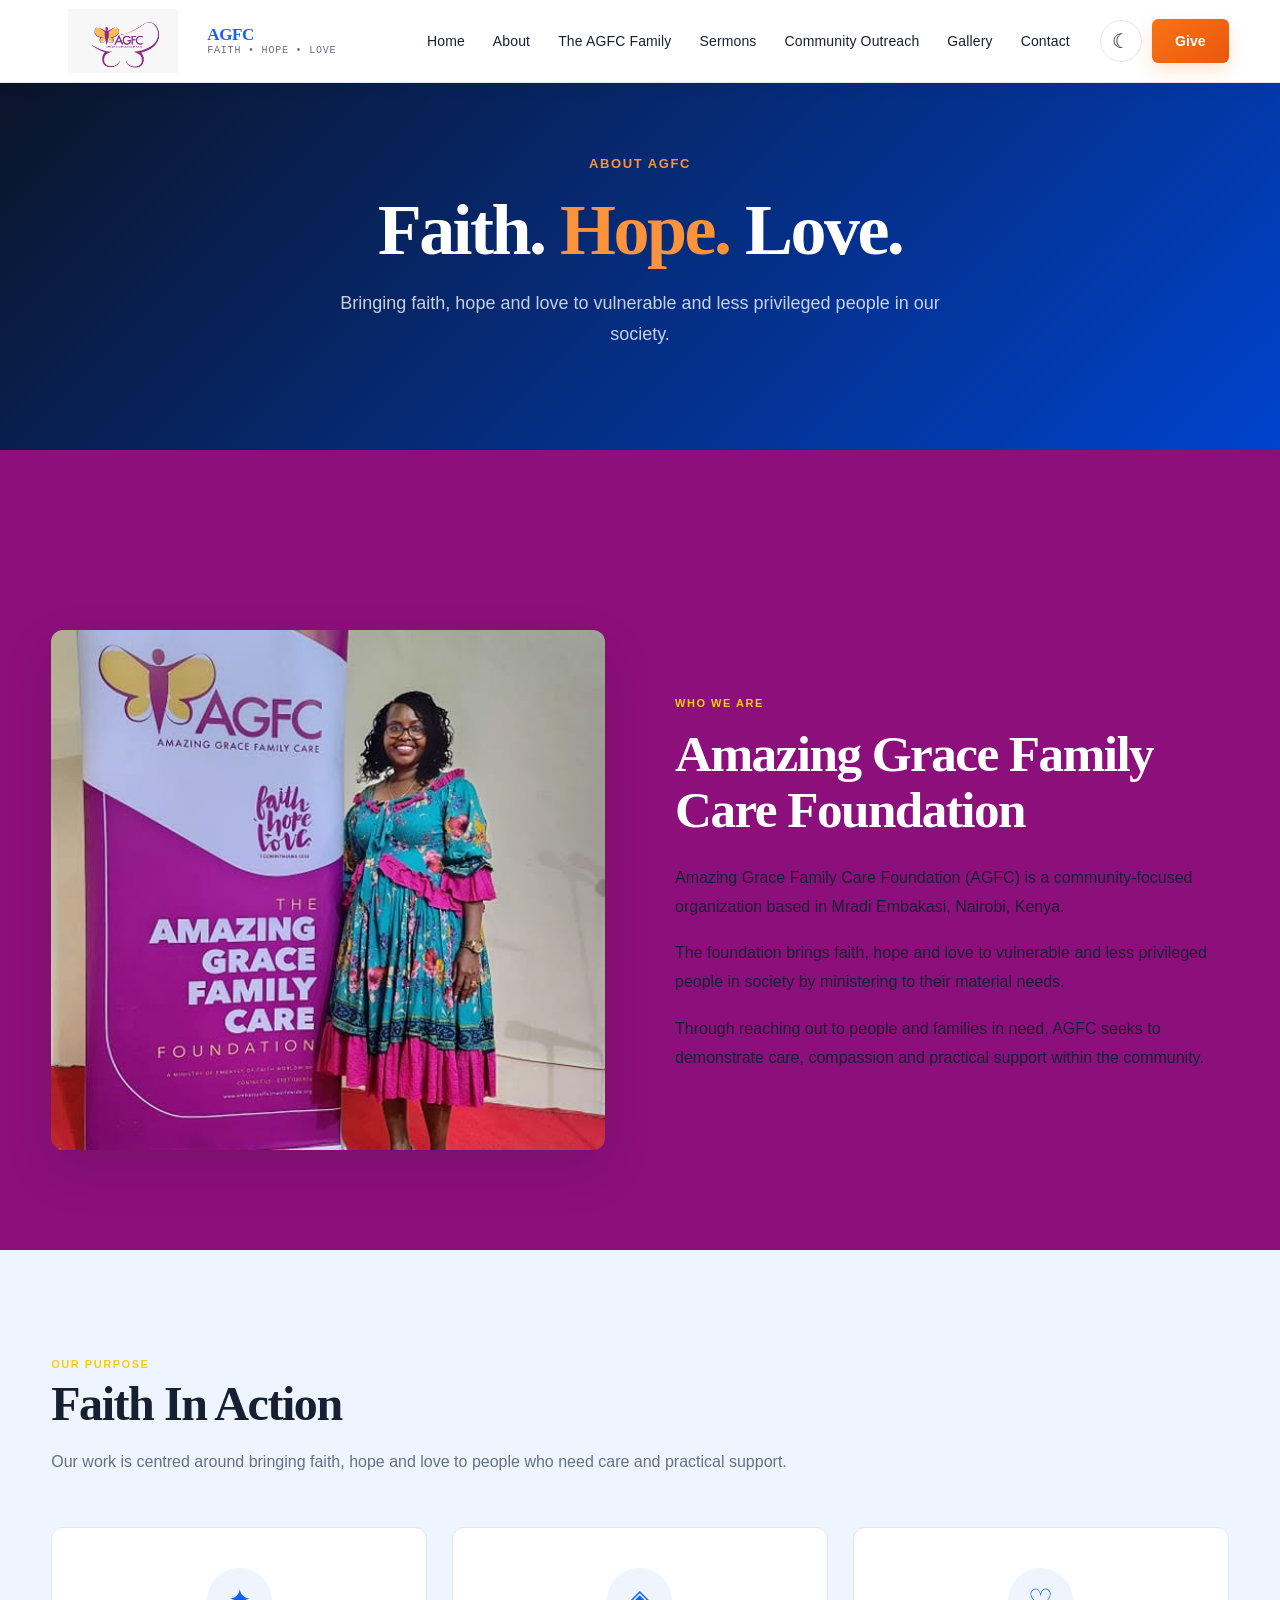
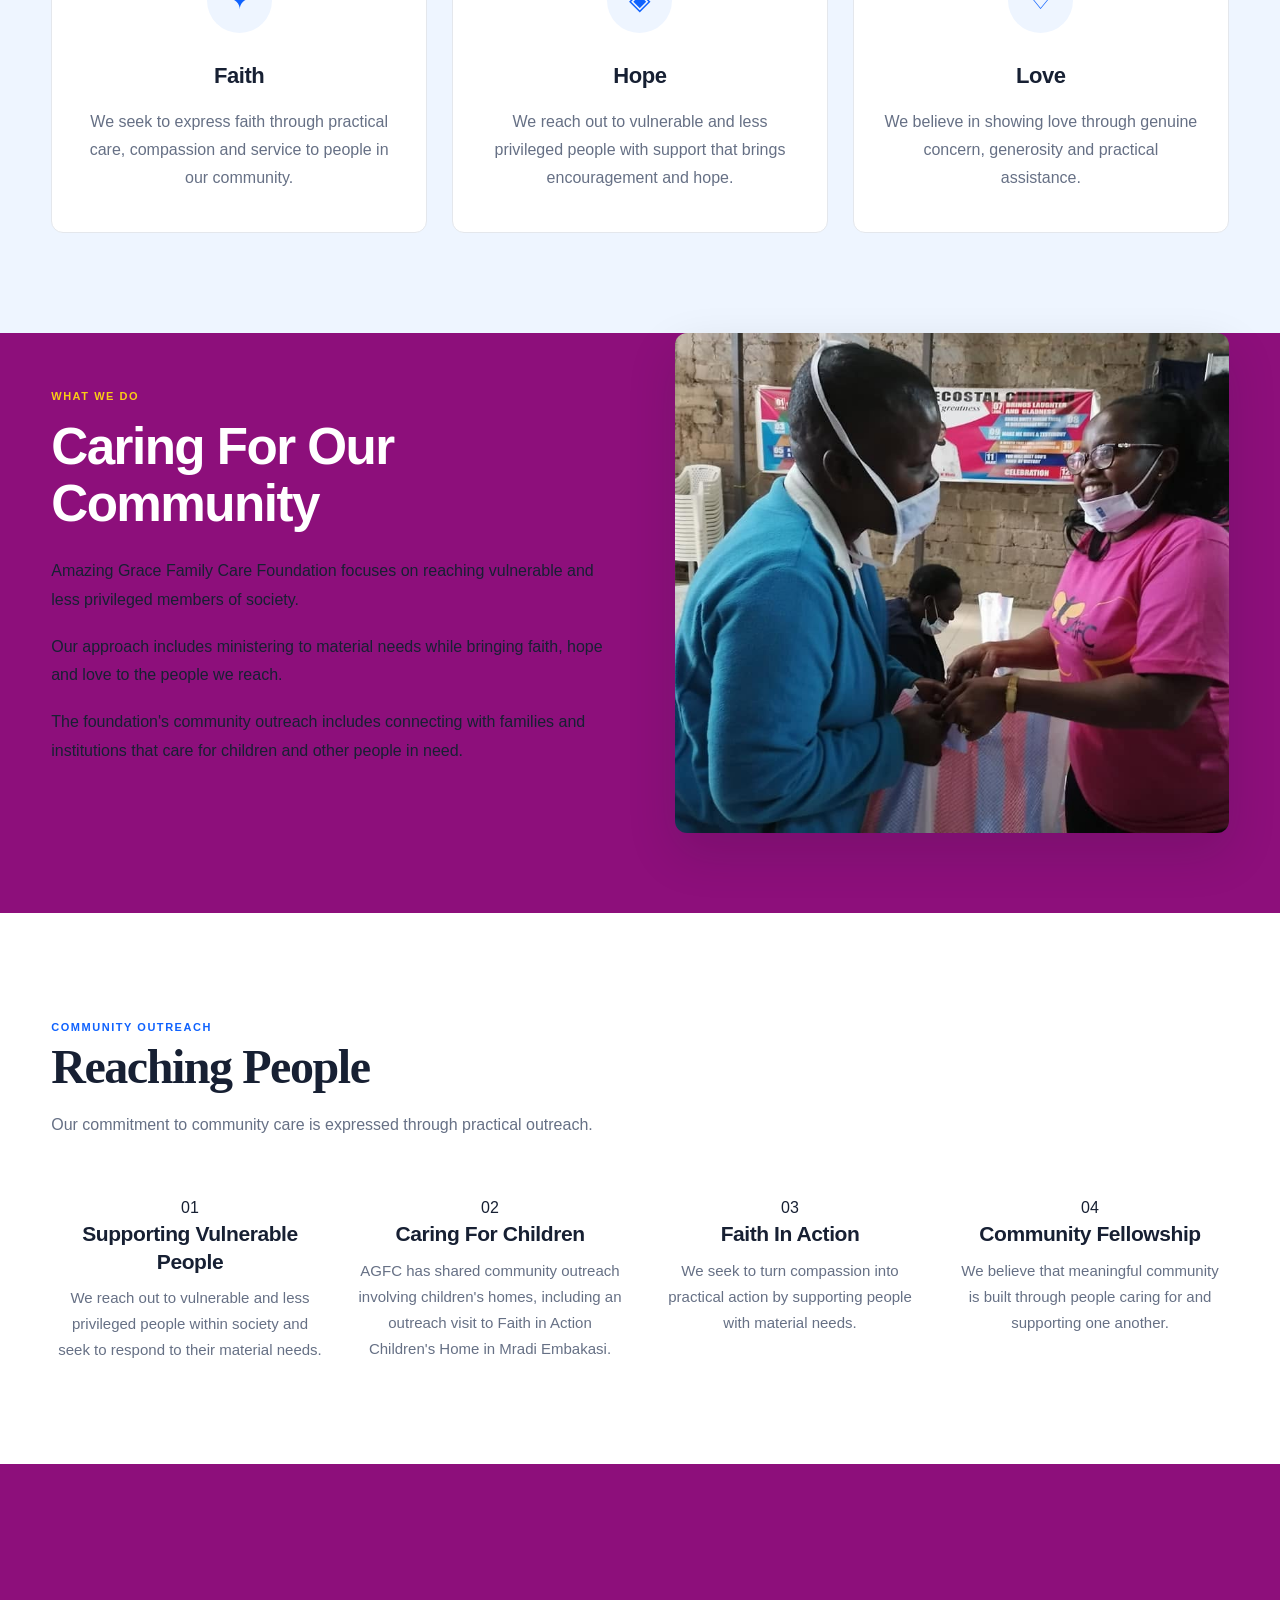
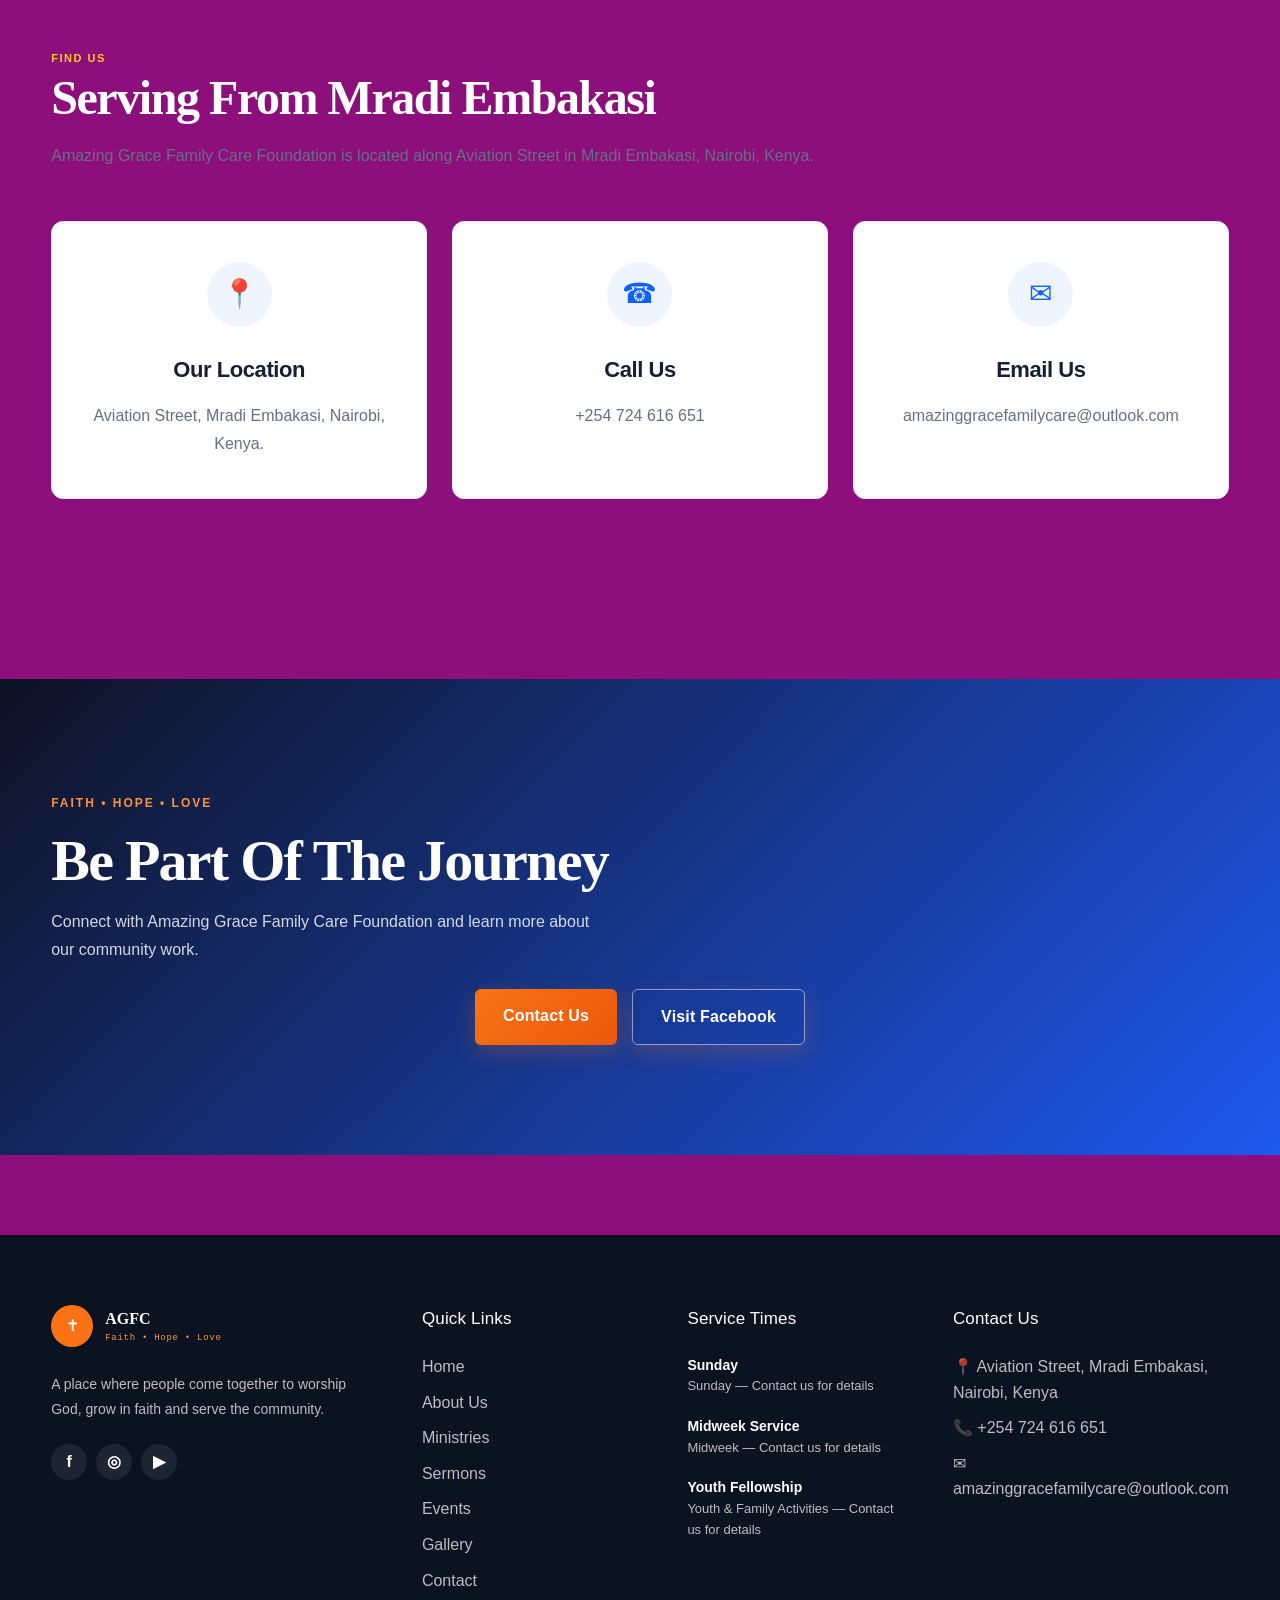
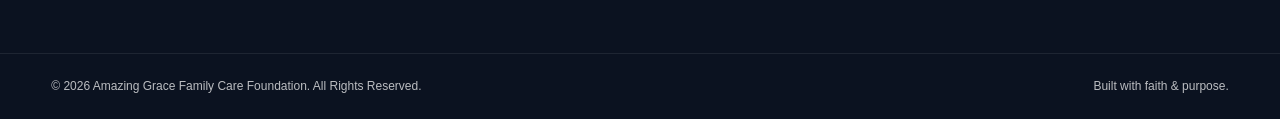
==== about.html @ 6373a178 "Add files via upload" ====
<!DOCTYPE html>
<html lang="en">

<head>

    <meta charset="UTF-8">

    <meta
        name="viewport"
        content="width=device-width, initial-scale=1.0"
    >

    <meta
        name="description"
        content="Learn more about Amazing Grace Family Care Foundation, a community-focused organization bringing faith, hope and love to vulnerable and less privileged people in society."
    >

    <title>
        About Us | Amazing Grace Family Care Foundation
    </title>

    <link
        rel="stylesheet"
        href="style.css"
    >

</head>


<body>


    <!-- =====================================================
         SHARED HEADER
    ====================================================== -->

    <div id="site-header"></div>



    <!-- =====================================================
         ABOUT PAGE
    ====================================================== -->

    <main>


        <!-- =================================================
             PAGE HERO
        ================================================== -->

        <section class="page-hero">

            <div class="container">

                <span class="page-hero-label">
                    ABOUT AGFC
                </span>

                <h1>
                    Faith.
                    <span>Hope.</span>
                    Love.
                </h1>

                <p>
                    Bringing faith, hope and love to vulnerable
                    and less privileged people in our society.
                </p>

            </div>

        </section>



      <!-- =================================================
     INTRODUCTION
================================================== -->

<section class="about-intro">

    <div class="container about-intro-grid">


        <div class="about-intro-image">

            <img
                src="founder.jpg"
                alt="Amazing Grace Family Care Foundation"
            >

        </div>


        <div class="about-intro-content">

            <span class="section-label">
                WHO WE ARE
            </span>

            <h2>
                Amazing Grace
                <span>Family Care Foundation</span>
            </h2>

            <p class="site-paragraph">
                Amazing Grace Family Care Foundation
                (AGFC) is a community-focused organization
                based in Mradi Embakasi, Nairobi, Kenya.
            </p>

            <p class="site-paragraph">
                The foundation brings faith, hope and love
                to vulnerable and less privileged people
                in society by ministering to their material
                needs.
            </p>

            <p class="site-paragraph">
                Through reaching out to people and families
                in need, AGFC seeks to demonstrate care,
                compassion and practical support within
                the community.
            </p>

        </div>

    </div>

</section>



        <!-- =================================================
             OUR PURPOSE
        ================================================== -->

        <section class="mission-section">

            <div class="container">


                <div class="section-heading">

                    <span class="section-label">
                        OUR PURPOSE
                    </span>

                    <h2>
                        Faith In Action
                    </h2>

                    <p>
                        Our work is centred around bringing
                        faith, hope and love to people who need
                        care and practical support.
                    </p>

                </div>



                <div class="mission-grid">


                    <!-- FAITH -->

                    <article class="mission-card">

                        <div class="mission-icon">
                            ✦
                        </div>

                        <h3>
                            Faith
                        </h3>

                        <p>
                            We seek to express faith through
                            practical care, compassion and
                            service to people in our community.
                        </p>

                    </article>



                    <!-- HOPE -->

                    <article class="mission-card">

                        <div class="mission-icon">
                            ◈
                        </div>

                        <h3>
                            Hope
                        </h3>

                        <p>
                            We reach out to vulnerable and less
                            privileged people with support that
                            brings encouragement and hope.
                        </p>

                    </article>



                    <!-- LOVE -->

                    <article class="mission-card">

                        <div class="mission-icon">
                            ♡
                        </div>

                        <h3>
                            Love
                        </h3>

                        <p>
                            We believe in showing love through
                            genuine concern, generosity and
                            practical assistance.
                        </p>

                    </article>

                </div>

            </div>

        </section>



<!-- =================================================
     WHAT WE DO
================================================== -->

<section class="story-section">

    <div class="container story-grid">


        <div class="story-content">

            <span class="section-label">
                WHAT WE DO
            </span>

            <h2>
                Caring For
                <span>Our Community</span>
            </h2>

            <p class="site-paragraph">
                Amazing Grace Family Care Foundation
                focuses on reaching vulnerable and less
                privileged members of society.
            </p>

            <p class="site-paragraph">
                Our approach includes ministering to
                material needs while bringing faith,
                hope and love to the people we reach.
            </p>

            <p class="site-paragraph">
                The foundation's community outreach
                includes connecting with families and
                institutions that care for children and
                other people in need.
            </p>

        </div>


        <div class="story-image">

            <img
                src="community.jpg"
                alt="Community care and outreach"
            >

        </div>

    </div>

</section>




        <!-- =================================================
             COMMUNITY OUTREACH
        ================================================== -->

        <section class="beliefs-section">

            <div class="container">


                <div class="section-heading">

                    <span class="section-label">
                        COMMUNITY OUTREACH
                    </span>

                    <h2>
                        Reaching People
                    </h2>

                    <p>
                        Our commitment to community care is
                        expressed through practical outreach.
                    </p>

                </div>



                <div class="beliefs-list">


                    <div class="belief-item">

                        <span class="belief-number">
                            01
                        </span>

                        <div>

                            <h3>
                                Supporting Vulnerable People
                            </h3>

                            <p>
                                We reach out to vulnerable and
                                less privileged people within
                                society and seek to respond to
                                their material needs.
                            </p>

                        </div>

                    </div>



                    <div class="belief-item">

                        <span class="belief-number">
                            02
                        </span>

                        <div>

                            <h3>
                                Caring For Children
                            </h3>

                            <p>
                                AGFC has shared community
                                outreach involving children's
                                homes, including an outreach
                                visit to Faith in Action
                                Children's Home in Mradi
                                Embakasi.
                            </p>

                        </div>

                    </div>



                    <div class="belief-item">

                        <span class="belief-number">
                            03
                        </span>

                        <div>

                            <h3>
                                Faith In Action
                            </h3>

                            <p>
                                We seek to turn compassion into
                                practical action by supporting
                                people with material needs.
                            </p>

                        </div>

                    </div>



                    <div class="belief-item">

                        <span class="belief-number">
                            04
                        </span>

                        <div>

                            <h3>
                                Community Fellowship
                            </h3>

                            <p>
                                We believe that meaningful
                                community is built through
                                people caring for and supporting
                                one another.
                            </p>

                        </div>

                    </div>

                </div>

            </div>

        </section>



        <!-- =================================================
             LOCATION / CONTACT
        ================================================== -->

        <section class="about-intro">

            <div class="container">


                <div class="section-heading">

                    <span class="section-label">
                        FIND US
                    </span>

                    <h2>
                        Serving From
                        <span>Mradi Embakasi</span>
                    </h2>

                    <p>
                        Amazing Grace Family Care Foundation
                        is located along Aviation Street in
                        Mradi Embakasi, Nairobi, Kenya.
                    </p>

                </div>


                <div class="mission-grid">


                    <article class="mission-card">

                        <div class="mission-icon">
                            📍
                        </div>

                        <h3>
                            Our Location
                        </h3>

                        <p>
                            Aviation Street, Mradi Embakasi,
                            Nairobi, Kenya.
                        </p>

                    </article>



                    <article class="mission-card">

                        <div class="mission-icon">
                            ☎
                        </div>

                        <h3>
                            Call Us
                        </h3>

                        <p>
                            <a
                                href="tel:+254724616651"
                            >
                                +254 724 616 651
                            </a>
                        </p>

                    </article>



                    <article class="mission-card">

                        <div class="mission-icon">
                            ✉
                        </div>

                        <h3>
                            Email Us
                        </h3>

                        <p>
                            <a
                                href="mailto:amazinggracefamilycare@outlook.com"
                            >
                                amazinggracefamilycare@outlook.com
                            </a>
                        </p>

                    </article>

                </div>

            </div>

        </section>



        <!-- =================================================
             CTA
        ================================================== -->

        <section class="church-cta">

            <div class="container">

                <div class="cta-content">

                    <span>
                        FAITH • HOPE • LOVE
                    </span>

                    <h2>
                        Be Part Of The Journey
                    </h2>

                    <p>
                        Connect with Amazing Grace Family Care
                        Foundation and learn more about our
                        community work.
                    </p>


                    <div class="cta-buttons">

                        <a
                            href="contact.html"
                            class="cta-button"
                        >
                            Contact Us
                        </a>

                        <a
                            href="https://www.facebook.com/profile.php?id=100064535778925"
                            target="_blank"
                            rel="noopener noreferrer"
                            class="cta-button secondary"
                        >
                            Visit Facebook

                        </a>

                    </div>

                </div>

            </div>

        </section>


    </main>



    <!-- =====================================================
         SHARED FOOTER
    ====================================================== -->

    <div id="site-footer"></div>



    <script src="components.js"></script>

</body>

</html>
---- style.css ----
/* =========================================================
   CHURCH WEBSITE
   PREMIUM GLOBAL STYLES
   HABIYE-INSPIRED BLUE / ORANGE BRANDING
   LIGHT + DARK MODE
   ========================================================= */


/* =========================================================
   LIGHT THEME
   ========================================================= */

:root {

    --primary: #0f62fe;
    --primary-dark: #0b1220;
    --primary-deep: #0043ce;

    --accent: #f97316;
    --accent-light: #fb923c;

    --white: #ffffff;
    --black: #000000;

    --text: #172033;
    --muted: #667085;

    /* MAIN PAGE BACKGROUND */
    --background: #8D0F7B;

    /* OTHER SECTIONS */
    --surface: #ffffff;
    --surface-alt: #eef5ff;

    --border: #e4e7ec;

    --footer: #0b1220;

    --success: #16803c;
    --danger: #dc2626;

    --container: 1200px;

    --shadow:
        0 10px 35px rgba(15, 98, 254, 0.10);

    --shadow-lg:
        0 20px 50px rgba(11, 18, 32, 0.14);

    --transition:
        all 0.3s ease;

    /* AGFC BRAND COLORS */
    --agfc-yellow: #facc15;
    --agfc-yellow-dark: #fde047;

    /* LIGHT MODE TEXT FOR MAGENTA SECTIONS */
    --agfc-light-text: rgba(255, 255, 255, 0.82);

        --paragraph-color: #f3f4f6;

        --paragraph-color: rgba(255, 255, 255, 0.88);
}


/* =========================================================
   DARK THEME
   ========================================================= */

[data-theme="dark"],
.dark-theme {

    --primary: #4d8dff;
    --primary-dark: #050a13;
    --primary-deep: #2f6fe4;

    --accent: #ff8a3d;
    --accent-light: #ffad70;

    --white: #f8fafc;
    --black: #000000;

    --text: #f1f5f9;
    --muted: #a8b2c1;

    /* MAIN PAGE BACKGROUND */
    --background: #8D0F7B;

    /* OTHER SECTIONS */
    --surface: #101722;
    --surface-alt: #111e31;

    --border: #202b3b;

    --footer: #050a12;

    --shadow:
        0 10px 35px rgba(0, 0, 0, 0.35);

    --shadow-lg:
        0 20px 50px rgba(0, 0, 0, 0.45);

         --paragraph-color: #f3f4f6;

         --paragraph-color: rgba(255, 255, 255, 0.88);
}




/* =========================================================
   RESET
   ========================================================= */

* {
    margin: 0;
    padding: 0;
    box-sizing: border-box;
}


html {
    scroll-behavior: smooth;
}


body {

    font-family:
        "Segoe UI",
        Arial,
        sans-serif;

    color: var(--text);

    background: var(--background);

    line-height: 1.6;

    transition:
        background-color 0.3s ease,
        color 0.3s ease;
}


a {
    text-decoration: none;
    color: inherit;
}


button {
    font-family: inherit;
}


img {
    max-width: 100%;
    display: block;
}


/* =========================================================
   CONTAINER
   ========================================================= */

.container {

    width:
        min(92%, var(--container));

    margin: 0 auto;
}


/* =========================================================
   TOP BAR
   ========================================================= */

.top-bar {

    background:
        var(--primary-dark);

    color:
        rgba(255, 255, 255, 0.85);

    font-size: 13px;

    border-bottom:
        1px solid
        rgba(255, 255, 255, 0.06);
}


.top-bar-inner {

    min-height: 40px;

    display: flex;

    align-items: center;

    justify-content: space-between;

    gap: 20px;
}


.top-info {

    display: flex;

    gap: 25px;
}


.top-contact a {

    color:
        var(--accent-light);

    font-weight: 600;

    transition:
        var(--transition);
}


.top-contact a:hover {
    color: var(--white);
}


/* =========================================================
   NAVBAR
   ========================================================= */

.navbar {

    background:
        var(--surface);

    position: fixed;

    top: 0;
    left: 0;
    width: 100%;

    z-index: 1000;

    border-bottom:
        1px solid
        var(--border);

    box-shadow:
        0 2px 15px
        rgba(0, 0, 0, 0.06);

    transition:
        background-color 0.3s ease,
        border-color 0.3s ease;
}


.nav-inner {

    min-height: 82px;

    display: flex;

    align-items: center;

    justify-content: space-between;

    gap: 30px;
}


/* =========================================================
   LOGO
   ========================================================= */

.church-logo {

    display: flex;

    align-items: center;

    gap: 12px;

    flex-shrink: 0;
}

.logo-symbol {
    width: 9rem;
    height: 4rem;

    display: flex;
    align-items: center;
    justify-content: center;

    margin: 0;
    padding: 0;

    overflow: hidden;
}

.logo-symbol img {
    display: block;

    width: 100%;
    height: 100%;

    margin: 0;
    padding: 0;

    object-fit: contain;
}

.logo-text {

    display: flex;

    flex-direction: column;

    line-height: 1.15;
}


.logo-text strong {

    color:
        var(--primary);

    font-size: 17px;

    letter-spacing: 0.5px;
}


.logo-text span {

    color:
        var(--muted);

    font-size: 10px;

    text-transform: uppercase;

    letter-spacing: 2px;
}


/* =========================================================
   DESKTOP NAV
   ========================================================= */

.desktop-nav {

    display: flex;

    align-items: center;

    gap: 28px;

    margin-left: auto;
}


.desktop-nav a {

    position: relative;

    color:
        var(--text);

    font-size: 14px;

    font-weight: 500;

    transition:
        var(--transition);
}


.desktop-nav a::after {

    content: "";

    position: absolute;

    left: 0;

    bottom: -8px;

    width: 0;

    height: 2px;

    background:
        var(--accent);

    transition:
        var(--transition);
}


.desktop-nav a:hover {

    color:
        var(--primary);
}


.desktop-nav a:hover::after {

    width: 100%;
}


/* =========================================================
   NAV ACTIONS
   ========================================================= */

.nav-action {

    display: flex;

    align-items: center;

    gap: 10px;
}


/* =========================================================
   THEME TOGGLE
   ========================================================= */

.theme-toggle {

    width: 42px;
    height: 42px;

    border-radius: 50%;

    border:
        1px solid
        var(--border);

    background:
        var(--surface);

    color:
        var(--text);

    display: flex;

    align-items: center;

    justify-content: center;

    cursor: pointer;

    font-size: 20px;

    transition:
        var(--transition);
}


.theme-toggle:hover {

    background:
        var(--primary);

    color:
        #ffffff;

    border-color:
        var(--primary);

    transform:
        rotate(15deg)
        scale(1.05);
}


/* =========================================================
   GIVE BUTTON
   ========================================================= */

.give-btn {

    display: inline-flex;

    align-items: center;

    justify-content: center;

    padding:
        11px 23px;

    border-radius: 6px;

    background:
        linear-gradient(
            135deg,
            var(--accent),
            #ea580c
        );

    color: #ffffff;

    font-size: 14px;

    font-weight: 600;

    transition:
        var(--transition);

    box-shadow:
        0 7px 18px
        rgba(249, 115, 22, 0.20);
}


.give-btn:hover {

    background:
        linear-gradient(
            135deg,
            var(--primary),
            var(--primary-deep)
        );

    transform:
        translateY(-2px);

    box-shadow:
        0 8px 20px
        rgba(15, 98, 254, 0.25);
}


/* =========================================================
   MOBILE MENU BUTTON
   ========================================================= */

.mobile-menu-btn {

    display: none;

    border: none;

    background:
        transparent;

    cursor: pointer;

    width: 42px;
    height: 42px;

    flex-direction: column;

    justify-content: center;

    align-items: center;

    gap: 5px;
}


.mobile-menu-btn span {

    width: 24px;

    height: 2px;

    background:
        var(--primary);

    transition:
        var(--transition);
}


.mobile-menu-btn.active
span:nth-child(1) {

    transform:
        rotate(45deg)
        translate(5px, 5px);
}


.mobile-menu-btn.active
span:nth-child(2) {

    opacity: 0;
}


.mobile-menu-btn.active
span:nth-child(3) {

    transform:
        rotate(-45deg)
        translate(5px, -5px);
}


/* =========================================================
   MOBILE MENU
   ========================================================= */

.mobile-menu {

    display: none;

    background:
        var(--surface);

    border-top:
        1px solid
        var(--border);

    padding:
        15px 5%;
}


.mobile-menu a {

    display: block;

    padding:
        13px 0;

    border-bottom:
        1px solid
        var(--border);

    color:
        var(--text);

    font-weight: 500;

    transition:
        var(--transition);
}


.mobile-menu a:hover {

    color:
        var(--primary);
}


.mobile-menu.active {
    display: block;
}


.mobile-give {

    margin-top: 12px;

    background:
        var(--accent);

    color:
        #ffffff !important;

    text-align: center;

    border-radius: 5px;
}


/* =========================================================
   MOBILE THEME ROW
   ========================================================= */

.mobile-theme-row {

    display: flex;

    align-items: center;

    justify-content: space-between;

    padding:
        18px 0;

    color:
        var(--text);

    font-weight: 600;
}


.mobile-theme-row
.theme-toggle {

    flex-shrink: 0;
}


/* =========================================================
   FOOTER
   ========================================================= */

.site-footer {

    background:
        var(--footer);

    color:
        rgba(255,255,255,0.72);

    margin-top: 80px;
}


.footer-grid {

    display: grid;

    grid-template-columns:
        1.5fr
        1fr
        1fr
        1.2fr;

    gap: 55px;

    padding-top: 70px;

    padding-bottom: 60px;
}


.footer-column {

    display: flex;

    flex-direction: column;

    gap: 10px;
}


.footer-column h3 {

    color:
        #ffffff;

    font-size: 17px;

    margin-bottom: 12px;
}


.footer-column a {

    transition:
        var(--transition);
}


.footer-column a:hover {

    color:
        var(--accent-light);
}


.footer-about p {

    max-width: 350px;

    font-size: 14px;

    line-height: 1.8;
}


/* =========================================================
   FOOTER LOGO
   ========================================================= */

.footer-logo {

    display: flex;

    align-items: center;

    gap: 12px;

    margin-bottom: 15px;
}


.footer-logo-symbol {

    width: 42px;
    height: 42px;

    border-radius: 50%;

    background:
        var(--accent);

    color:
        #ffffff;

    display: flex;

    align-items: center;

    justify-content: center;
}


.footer-logo strong {

    display: block;

    color:
        #ffffff;

    font-size: 16px;
}


.footer-logo span {

    display: block;

    font-size: 9px;

    letter-spacing: 2px;

    color:
        var(--accent-light);
}


/* =========================================================
   SOCIAL
   ========================================================= */

.social-links {

    display: flex;

    gap: 9px;

    margin-top: 12px;
}


.social-links a {

    width: 36px;
    height: 36px;

    border-radius: 50%;

    background:
        rgba(255,255,255,0.08);

    display: flex;

    align-items: center;

    justify-content: center;

    color:
        white;

    font-weight: bold;

    transition:
        var(--transition);
}


.social-links a:hover {

    background:
        var(--accent);

    transform:
        translateY(-3px);
}


/* =========================================================
   SERVICE TIMES
   ========================================================= */

.service-item {

    display: flex;

    flex-direction: column;

    margin-bottom: 8px;
}


.service-item strong {

    color:
        #ffffff;

    font-size: 14px;
}


.service-item span {

    font-size: 13px;
}


/* =========================================================
   FOOTER BOTTOM
   ========================================================= */

.footer-bottom {

    border-top:
        1px solid
        rgba(255,255,255,0.08);
}


.footer-bottom-inner {

    min-height: 65px;

    display: flex;

    align-items: center;

    justify-content: space-between;

    gap: 20px;

    font-size: 12px;
}




/* =========================================================
   HOMEPAGE - HERO
   ========================================================= */

.hero {

    position: relative;

    height: 650px;

    display: flex;

    align-items: center;

    background-image:
        url("logo 2.jpg");

    background-size: cover;

    background-position: center;

    background-repeat: no-repeat;
}


.hero-content {

    position: relative;

    z-index: 2;

    color:
        #ffffff;

    padding:
        100px 0;
}


.hero-small {

    display: inline-block;

    color:
        var(--accent-light);

    font-size: 12px;

    font-weight: 700;

    letter-spacing: 3px;

    margin-bottom: 18px;
}


.hero h1 {

    max-width: 700px;

    font-family:
        Georgia,
        serif;

    font-size:
        clamp(48px, 7vw, 82px);

    line-height: 1.05;

    margin-bottom: 25px;

    color:
        #ffffff;
}


.hero h1 span {

    display: block;

    color:
        var(--primary);
}


.hero p {

    max-width: 570px;

    font-size: 18px;

    line-height: 1.8;

    color:
        #ffffff;

    margin-bottom: 32px;
}


.hero-buttons {

    display: flex;

    gap: 14px;

    flex-wrap: wrap;
}


.hero-btn {

    display: inline-flex;

    align-items: center;

    justify-content: center;

    padding:
        13px 25px;

    border-radius: 6px;

    font-weight: 700;

    transition:
        var(--transition);
}


.hero-btn.primary {

    background:
        var(--primary);

    color:
        #ffffff;

    box-shadow:
        0 8px 22px
        rgba(15, 98, 254, 0.28);
}


.hero-btn.primary:hover {

    background:
        var(--accent);
}


.hero-btn.secondary {

    background:
        transparent;

    border:
        1px solid
        var(--primary);

    color:
        var(--primary);
}


.hero-btn.secondary:hover {

    background:
        #ffffff;

    color:
        var(--primary);
}


/* =========================================================
   SECTION GLOBAL
   ========================================================= */

.welcome-section,
.services-section,
.ministries-preview {

    padding:
        100px 0;
}


.section-label {

    color:
        var(--primary);

    font-size: 11px;

    font-weight: 700;

    letter-spacing: 3px;

    margin-bottom: 12px;
}


.section-heading h2,
.welcome-content h2 {

    color:
        var(--text);

    font-family:
        Georgia,
        serif;

    font-size:
        clamp(32px, 4vw, 48px);

    line-height: 1.2;

    margin-bottom: 15px;
}


.section-heading p,
.welcome-content p,
.ministry-content p {

    color:
        var(--muted);
}


/* =========================================================
   WELCOME
   ========================================================= */

.welcome-grid {

    display: grid;

    grid-template-columns:
        1fr 1fr;

    align-items: center;

    gap: 80px;
}



.welcome-image img {

    width: 100%;

    height: 500px;

    object-fit: cover;

    border-radius: 5px;

    box-shadow:
        var(--shadow);
}


.welcome-content h2 span {

    display: block;

    color:
        var(--accent);
}


.text-link {

    display: inline-block;

    margin-top: 12px;

    color:
        var(--primary);

    font-weight: 700;
}


.text-link:hover {

    color:
        var(--accent);
}


/* =========================================================
   SERVICES
   ========================================================= */

.services-section {

    background:
        var(--surface-alt);
}


.service-cards {

    display: grid;

    grid-template-columns:
        repeat(3, 1fr);

    gap: 25px;
}


.service-card {

    background:
        var(--surface);

    padding:
        40px 30px;

    text-align: center;

    border:
        1px solid
        var(--border);

    border-radius:
        12px;

    transition:
        var(--transition);
}


.service-card:hover {

    transform:
        translateY(-7px);

    box-shadow:
        var(--shadow);

    border-color:
        transparent;
}


.service-icon {

    width: 58px;
    height: 58px;

    margin:
        0 auto 20px;

    border-radius: 50%;

    background:
        rgba(249,115,22,0.12);

    color:
        var(--accent);

    display: flex;

    align-items: center;

    justify-content: center;

    font-size: 24px;
}


.service-card h3 {

    color:
        var(--primary);

    margin-bottom: 8px;
}


.service-card p {

    color:
        var(--muted);

    font-size: 14px;
}


.service-card strong {

    color:
        var(--accent);

    font-size: 15px;
}


/* =========================================================
   MINISTRIES
   ========================================================= */

.ministry-grid {

    display: grid;

    grid-template-columns:
        repeat(3, 1fr);

    gap: 25px;
}


.ministry-card {

    background:
        var(--surface);

    border-radius:
        12px;

    overflow:
        hidden;

    border:
        1px solid
        var(--border);

    box-shadow:
        0 5px 20px
        rgba(0,0,0,0.07);

    transition:
        var(--transition);
}


.ministry-card:hover {

    transform:
        translateY(-7px);

    box-shadow:
        var(--shadow);
}


.ministry-card img {

    width: 100%;

    height: 240px;

    object-fit: cover;
}


.ministry-content {

    padding:
        25px;
}


.ministry-content > span {

    color:
        var(--accent);

    font-size: 10px;

    font-weight: 700;

    letter-spacing: 2px;
}


.ministry-content h3 {

    color:
        var(--primary);

    font-family:
        Georgia,
        serif;

    font-size: 24px;

    margin:
        7px 0;
}


.ministry-content p {

    color:
        var(--muted);

    font-size: 14px;

    margin-bottom: 15px;
}


.ministry-content a {

    color:
        var(--primary);

    font-weight: 700;

    font-size: 13px;
}


/* =========================================================
   CTA
   ========================================================= */

.church-cta {
margin-top: 5rem;
    padding:
        110px 0;

    background:
        linear-gradient(
            135deg,
            rgba(11,18,32,0.97),
            rgba(15,98,254,0.88)
        ),
        url("assets/images/church-cta.jpg")
        center / cover;
}


.cta-content {

    color:
        #ffffff;
}


.cta-content > span {

    color:
        var(--accent-light);

    font-size: 12px;

    font-weight: 700;

    letter-spacing: 2px;
}


.cta-content h2 {

    color:
        #ffffff;

    font-family:
        Georgia,
        serif;

    font-size:
        clamp(35px, 5vw, 58px);

    line-height: 1.1;

    margin:
        15px 0;
}


.cta-content p {

    color:
        rgba(255,255,255,0.82);

    max-width: 550px;

    margin-bottom: 25px;
}


.cta-button {

    display: inline-block;

    padding:
        14px 28px;

    background:
        linear-gradient(
            135deg,
            var(--accent),
            #ea580c
        );

    color:
        white;

    border-radius:
        6px;

    font-weight:
        700;

    transition:
        var(--transition);

    box-shadow:
        0 8px 20px
        rgba(249,115,22,0.22);
}


.cta-button:hover {

    background:
        white;

    color:
        var(--primary);
}


/* =========================================================
   ABOUT PAGE
   ========================================================= */

.page-hero {

    padding:
        150px 0 100px;

    background:
        linear-gradient(
            135deg,
            var(--primary-dark),
            var(--primary-deep)
        );

    color:
        #ffffff;

    text-align:
        center;
}


.page-hero-label {

    display:
        inline-block;

    margin-bottom:
        18px;

    color:
        var(--accent-light);

    font-size:
        13px;

    font-weight:
        800;

    letter-spacing:
        2px;
}


.page-hero h1 {

    max-width:
        850px;

    margin:
        0 auto 20px;

    font-size:
        clamp(42px, 6vw, 72px);

    line-height:
        1.05;
}


.page-hero h1 span {

    color:
        var(--accent-light);
}


.page-hero p {

    max-width:
        650px;

    margin:
        0 auto;

    color:
        rgba(255,255,255,0.78);

    font-size:
        18px;

    line-height:
        1.7;
}


/* =========================================================
   ABOUT INTRO
   ========================================================= */

.about-intro {

    padding:
        100px 0;

    background:
        var(--background);
}


.about-intro-grid {

    display:
        grid;

    grid-template-columns:
        1fr 1fr;

    gap:
        70px;

    align-items:
        center;
}


.about-intro-image img {

    width:
        100%;

    height:
        520px;

    object-fit:
        cover;

    border-radius:
        12px;

    box-shadow:
        var(--shadow-lg);
}


.about-intro-content h2,
.story-content h2 {

    margin:
        12px 0 25px;

    font-size:
        clamp(34px, 4vw, 52px);

    line-height:
        1.1;

    color:
        var(--text);
}


.about-intro-content h2 span,
.story-content h2 span {

    color:
        var(--primary);
}


.about-intro-content p,
.story-content p {

    margin-bottom:
        18px;

    color:
        var(--muted);

    line-height:
        1.8;
}


/* =========================================================
   MISSION
   ========================================================= */

.mission-section {

    padding:
        100px 0;

    background:
        var(--surface-alt);
}


.mission-grid {

    display:
        grid;

    grid-template-columns:
        repeat(3, 1fr);

    gap:
        25px;

    margin-top:
        50px;
}


.mission-card {

    padding:
        40px 30px;

    background:
        var(--surface);

    border:
        1px solid
        var(--border);

    border-radius:
        12px;

    text-align:
        center;

    transition:
        var(--transition);
}


.mission-card:hover {

    transform:
        translateY(-7px);

    box-shadow:
        var(--shadow-lg);
}


.mission-icon {

    width:
        65px;

    height:
        65px;

    margin:
        0 auto 25px;

    display:
        flex;

    align-items:
        center;

    justify-content:
        center;

    border-radius:
        50%;

    background:
        var(--surface-alt);

    color:
        var(--primary);

    font-size:
        28px;
}


.mission-card h3 {

    margin-bottom:
        15px;

    color:
        var(--text);

    font-size:
        22px;
}


.mission-card p {

    color:
        var(--muted);

    line-height:
        1.7;
}


/* =========================================================
   STORY
   ========================================================= */

.story-section {

    padding:
        100px 0;

    background:
        var(--background);
}


.story-grid {

    display:
        grid;

    grid-template-columns:
        1fr 1fr;

    gap:
        70px;

    align-items:
        center;
}


.story-image img {

    width:
        100%;

    height:
        500px;

    object-fit:
        cover;

    border-radius:
        12px;

    box-shadow:
        var(--shadow-lg);
}
/* =========================================================
   EARLY FOUNDING TEAM
   ========================================================= */

.beliefs-section {

    padding:
        100px 0;

    background:
        var(--surface);
}


/* =========================================================
   FOUNDING TEAM GRID
   ========================================================= */

.beliefs-list {

    display:
        flex;

    flex-wrap:
        wrap;

    justify-content:
        center;

    gap:
        30px;

    max-width:
        1200px;

    margin:
        55px auto 0;
}


/* =========================================================
   INDIVIDUAL TEAM MEMBER
   ========================================================= */

.belief-item {

    flex:
        1 1 250px;

    max-width:
        270px;

    padding:
        0;

    border:
        none;

    text-align:
        center;

    display:
        flex;

    flex-direction:
        column;

    align-items:
        center;
}


/* =========================================================
   MEMBER IMAGE
   ========================================================= */

.belief-image {

    width:
        100%;

    height:
        280px;

    overflow:
        hidden;

    border-radius:
        12px;

    background:
        var(--surface-alt);

    margin-bottom:
        20px;
}


.belief-image img {

    width:
        100%;

    height:
        100%;

    display:
        block;

    object-fit:
        cover;

    transition:
        transform 0.5s ease;
}


.belief-item:hover .belief-image img {

    transform:
        scale(1.05);
}


/* =========================================================
   MEMBER CONTENT
   ========================================================= */

.belief-content {

    width:
        100%;
}


.belief-item h3 {

    margin:
        0 0 10px;

    color:
        var(--text);

    font-size:
        21px;

    line-height:
        1.3;
}


.belief-item p {

    margin:
        0;

    color:
        var(--muted);

    line-height:
        1.7;

    font-size:
        15px;
}

/* =========================================================
   FOUNDING TEAM - RESPONSIVE
   ========================================================= */

@media (max-width: 900px) {

    .belief-item {

        flex:
            1 1 40%;

        max-width:
            320px;
    }

}


@media (max-width: 600px) {

    .beliefs-list {

        flex-direction:
            column;

        align-items:
            center;
    }


    .belief-item {

        width:
            100%;

        max-width:
            360px;
    }


    .belief-image {

        height:
            300px;
    }

}

/* =========================================================
   CTA BUTTONS
   ========================================================= */

.cta-buttons {

    display:
        flex;

    justify-content:
        center;

    gap:
        15px;

    flex-wrap:
        wrap;
}


.cta-button.secondary {

    background:
        transparent;

    border:
        1px solid
        rgba(255,255,255,0.5);
}


/* =========================================================
   SERMONS / MESSAGES
   ========================================================= */

.sermon-video {

    width:
        100%;
}


.video-frame {

    position:
        relative;

    width:
        100%;

    min-height:
        430px;

    overflow:
        hidden;

    border-radius:
        12px;

    background:
        linear-gradient(
            135deg,
            var(--primary-dark),
            var(--primary-deep)
        );

    box-shadow:
        var(--shadow-lg);
}


.video-placeholder {

    min-height:
        430px;

    display:
        flex;

    flex-direction:
        column;

    align-items:
        center;

    justify-content:
        center;

    padding:
        40px;

    text-align:
        center;

    color:
        #ffffff;
}


.video-placeholder span {

    margin-top:
        20px;

    color:
        var(--accent-light);

    font-size:
        13px;

    font-weight:
        800;

    letter-spacing:
        2px;
}


.video-placeholder p {

    max-width:
        400px;

    margin-top:
        10px;

    color:
        rgba(255,255,255,0.72);

    line-height:
        1.7;
}


.video-play-icon {

    width:
        78px;

    height:
        78px;

    display:
        flex;

    align-items:
        center;

    justify-content:
        center;

    padding-left:
        4px;

    border-radius:
        50%;

    background:
        var(--accent);

    color:
        #ffffff;

    font-size:
        24px;

    box-shadow:
        0 15px 40px
        rgba(0,0,0,0.25);
}




.sermon-grid {

    display:
        grid;

    grid-template-columns:
        repeat(3, 1fr);

    gap:
        25px;

    margin-top:
        50px;
}


.sermon-card {

    overflow:
        hidden;

    background:
        var(--surface);

    border:
        1px solid
        var(--border);

    border-radius:
        12px;

    transition:
        var(--transition);
}


.sermon-card:hover {

    transform:
        translateY(-7px);

    box-shadow:
        var(--shadow-lg);
}


.sermon-card-image {

    position:
        relative;

    height:
        220px;

    display:
        flex;

    align-items:
        center;

    justify-content:
        center;

    background:
        linear-gradient(
            135deg,
            var(--primary-dark),
            var(--primary)
        );
}


.sermon-play {

    width:
        58px;

    height:
        58px;

    display:
        flex;

    align-items:
        center;

    justify-content:
        center;

    padding-left:
        3px;

    border-radius:
        50%;

    background:
        var(--accent);

    color:
        #ffffff;
}


.sermon-card-content {

    padding:
        28px;
}


.sermon-card-content > span {

    color:
        var(--primary);

    font-size:
        12px;

    font-weight:
        800;

    letter-spacing:
        1.5px;
}


.sermon-card-content h3 {

    margin:
        10px 0;

    color:
        var(--text);

    font-size:
        22px;
}


.sermon-card-content p {

    margin-bottom:
        20px;

    color:
        var(--muted);

    line-height:
        1.7;
}


.sermon-card-content a {

    color:
        var(--primary);

    font-weight:
        700;
}


.message-feature {

    height:
        100%;

    min-height:
        450px;

    display:
        flex;

    flex-direction:
        column;

    align-items:
        center;

    justify-content:
        center;

    border-radius:
        12px;

    background:
        linear-gradient(
            145deg,
            var(--primary-dark),
            var(--primary-deep)
        );

    color:
        #ffffff;

    text-align:
        center;
}


.message-feature-icon {

    width:
        75px;

    height:
        75px;

    margin-bottom:
        25px;

    display:
        flex;

    align-items:
        center;

    justify-content:
        center;

    border-radius:
        50%;

    background:
        var(--accent);

    font-size:
        30px;
}


.message-feature h3 {

    margin:
        0;

    font-size:
        42px;
}


.message-feature span {

    margin-top:
        5px;

    color:
        var(--accent-light);

    font-size:
        28px;

    font-weight:
        700;
}


.message-feature strong {

    font-size:
        28px;

    font-weight:
        800;
}


/* =========================================================
   GALLERY PAGE
   ========================================================= */

.gallery-intro {

    padding:
        100px 0 60px;

    background:
        var(--background);
}


.gallery-section {

    padding:
        40px 0 100px;

    background:
        var(--background);
}


.gallery-grid {

    display:
        grid;

    grid-template-columns:
        repeat(3, 1fr);

    grid-auto-rows:
        280px;

    gap:
        20px;
}


.gallery-item {

    position:
        relative;

    overflow:
        hidden;

    border-radius:
        12px;

    background:
        var(--surface-alt);

    box-shadow:
        var(--shadow);
}


.gallery-item.gallery-large {

    grid-column:
        span 2;

    grid-row:
        span 2;
}


.gallery-item.gallery-wide {

    grid-column:
        span 2;
}


.gallery-item img {

    width:
        100%;

    height:
        100%;

    object-fit:
        cover;

    display:
        block;

    transition:
        transform 0.5s ease;
}


.gallery-item:hover img {

    transform:
        scale(1.06);
}


.gallery-overlay {

    position:
        absolute;

    inset:
        auto 0 0 0;

    padding:
        50px 25px 25px;

    background:
        linear-gradient(
            to top,
            rgba(11, 18, 32, 0.95),
            rgba(11, 18, 32, 0)
        );

    color:
        #ffffff;
}


.gallery-overlay span {

    color:
        var(--accent-light);

    font-size:
        11px;

    font-weight:
        800;

    letter-spacing:
        1.5px;
}


.gallery-overlay h3 {

    margin-top:
        7px;

    font-size:
        22px;
}


/* =========================================================
   FEATURED STORY
   ========================================================= */

.gallery-story {

    padding:
        100px 0;

    background:
        var(--surface);
}


.gallery-story-grid {

    display:
        grid;

    grid-template-columns:
        1fr 1fr;

    gap:
        70px;

    align-items:
        center;
}


.gallery-story-image img {

    width:
        100%;

    height:
        520px;

    object-fit:
        cover;

    border-radius:
        12px;

    box-shadow:
        var(--shadow-lg);
}


.gallery-story-content h2 {

    margin:
        12px 0 25px;

    font-size:
        clamp(36px, 4vw, 54px);

    line-height:
        1.1;

    color:
        var(--text);
}


.gallery-story-content h2 span {

    color:
        var(--primary);
}


.gallery-story-content p {

    margin-bottom:
        18px;

    color:
        var(--muted);

    line-height:
        1.8;
}



/* =========================================================
   VALUES
   ========================================================= */

.gallery-values {

    padding:
        100px 0;

    background:
        var(--surface-alt);
}


.values-grid {

    display:
        grid;

    grid-template-columns:
        repeat(3, 1fr);

    gap:
        25px;

    margin-top:
        50px;
}


.value-card {

    padding:
        40px 30px;

    text-align:
        center;

    background:
        var(--surface);

    border:
        1px solid
        var(--border);

    border-radius:
        12px;

    transition:
        var(--transition);
}


.value-card:hover {

    transform:
        translateY(-7px);

    box-shadow:
        var(--shadow-lg);
}


.value-icon {

    width:
        65px;

    height:
        65px;

    margin:
        0 auto 22px;

    display:
        flex;

    align-items:
        center;

    justify-content:
        center;

    border-radius:
        50%;

    background:
        var(--surface-alt);

    color:
        var(--primary);

    font-size:
        25px;
}


.value-card h3 {

    margin-bottom:
        12px;

    color:
        var(--text);

    font-size:
        22px;
}


.value-card p {

    color:
        var(--muted);

    line-height:
        1.7;
}


/* =========================================================
   GALLERY MEDIA
   ========================================================= */

.gallery-media-section {

    padding:
        90px 0;

    background:
       green;
}


.gallery-media-section.videos-section {

    background:
        var(--surface-alt);
}


.media-section-heading {

    margin-bottom:
        45px;
}


.media-section-heading h2 {

    margin-top:
        10px;

    color:
        var(--text);

    font-size:
        clamp(34px, 4vw, 48px);
}

/* =========================================================
   IMAGE GALLERY
   ========================================================= */

.image-gallery {

    display:
        grid;

    grid-template-columns:
        repeat(4, 1fr);

    gap:
        18px;

    width:
        100%;

    margin:
        0;

    padding:
        0;
}


.gallery-image {

    width:
        100%;

    height:
        280px;

    margin:
        0;

    padding:
        0;

    overflow:
        hidden;

    border-radius:
        12px;

    background:
        var(--surface);
}


.gallery-image img {

    width:
        100%;

    height:
        100%;

    display:
        block;

    margin:
        0;

    padding:
        0;

    object-fit:
        cover;

    transition:
        transform 0.5s ease;
}


.gallery-image:hover img {

    transform:
        scale(1.06);
}


/* =========================================================
   VIDEO GALLERY
   ========================================================= */

.video-gallery {

    display:
        grid;

    grid-template-columns:
        repeat(2, 1fr);

    gap:
        30px;
}


.gallery-video {

    overflow:
        hidden;

    border:
        1px solid
        var(--border);

    border-radius:
        12px;

    background:
        var(--surface);

    transition:
        var(--transition);
}


.gallery-video:hover {

    transform:
        translateY(-6px);

    box-shadow:
        var(--shadow-lg);
}


.video-thumbnail {

    position:
        relative;

    height:
        320px;

    overflow:
        hidden;
}


.video-thumbnail img {

    width:
        100%;

    height:
        100%;

    display:
        block;

    object-fit:
        cover;

    transition:
        transform 0.5s ease;
}


.gallery-video:hover
.video-thumbnail img {

    transform:
        scale(1.05);
}


.video-play {

    position:
        absolute;

    top:
        50%;

    left:
        50%;

    width:
        70px;

    height:
        70px;

    display:
        flex;

    align-items:
        center;

    justify-content:
        center;

    transform:
        translate(-50%, -50%);

    border-radius:
        50%;

    background:
        var(--accent);

    color:
        #ffffff;

    font-size:
        22px;

    padding-left:
        4px;

    box-shadow:
        0 10px 30px
        rgba(0, 0, 0, 0.3);
}


.video-info {

    padding:
        25px;
}


.video-info h3 {

    margin-bottom:
        8px;

    color:
        var(--text);

    font-size:
        22px;
}


.video-info p {

    margin:
        0;

    color:
        var(--muted);

    line-height:
        1.6;
}


.gallery-more {

    display:
        flex;

    justify-content:
        center;

    margin-top:
        40px;
}


.gallery-more .cta-button {

    min-width:
        190px;

    text-align:
        center;
}


/* =========================================================
   AGFC BRAND COLOR CONSISTENCY
   ========================================================= */

/*
   LIGHT MODE:
   Section labels keep their original blue/green-style color.

   DARK MODE:
   OUR FOCUS / WHAT GUIDES US remain bright yellow.
*/

.welcome-content .section-label,
.ministries-preview .section-label {

    color:
        var(--agfc-yellow) !important;
}


.services-section .section-label,
.beliefs-section .section-label {

    color:
        var(--primary) !important;
}


[data-theme="dark"] .welcome-content .section-label,
[data-theme="dark"] .ministries-preview .section-label,
[data-theme="dark"] .services-section .section-label,
[data-theme="dark"] .beliefs-section .section-label,
.dark-theme .welcome-content .section-label,
.dark-theme .ministries-preview .section-label,
.dark-theme .services-section .section-label,
.dark-theme .beliefs-section .section-label {

    color:
        var(--agfc-yellow-dark) !important;
}


/* =========================================================
   AGFC TEXT VISIBILITY ON MAGENTA SECTIONS
   ========================================================= */

/*
   These sections use the magenta page background,
   so their supporting text stays slightly white
   in LIGHT MODE for proper visibility.
*/

.welcome-content p,
.ministries-preview .section-heading p {

    color:
        var(--agfc-light-text) !important;
}


/* =========================================================
   AGFC HEADINGS ON MAGENTA SECTIONS
   ========================================================= */

.ministries-preview .section-heading h2 {

    color:
        #ffffff !important;
}


.welcome-section .welcome-content h2 {

    color:
        #ffffff;
}


.welcome-section .welcome-content h2 span {

    color:
        #ffffff !important;
}


/* =========================================================
   AGFC TEXT LINK
   ========================================================= */

.text-link {

    color:
        var(--agfc-yellow) !important;
}


.text-link:hover {

    color:
        var(--agfc-yellow) !important;
}


[data-theme="dark"] .text-link,
[data-theme="dark"] .text-link:hover,
.dark-theme .text-link,
.dark-theme .text-link:hover {

    color:
        var(--agfc-yellow-dark) !important;
}


/* =========================================================
   RESPONSIVE
   ========================================================= */

@media (max-width: 950px) {

    .desktop-nav,
    .nav-action {

        display:
            none;
    }


    .mobile-menu-btn {

        display:
            flex;
    }


    .footer-grid {

        grid-template-columns:
            repeat(2, 1fr);
    }
}


@media (max-width: 900px) {

    .sermon-grid {

        grid-template-columns:
            1fr 1fr;
    }


    .gallery-grid {

        grid-template-columns:
            repeat(2, 1fr);
    }


    .gallery-item.gallery-large {

        grid-column:
            span 2;

        grid-row:
            span 1;
    }


    .gallery-story-grid {

        grid-template-columns:
            1fr;

        gap:
            40px;
    }


    .values-grid {

        grid-template-columns:
            1fr 1fr;
    }


    .image-gallery {

        grid-template-columns:
            repeat(2, 1fr);
    }


    .video-gallery {

        grid-template-columns:
            1fr;
    }
}


@media (max-width: 850px) {

    .hero {

        min-height:
            580px;
    }


    .welcome-grid {

        grid-template-columns:
            1fr;

        gap:
            45px;
    }


    .welcome-image img {

        height:
            400px;
    }


    .service-cards,
    .ministry-grid {

        grid-template-columns:
            1fr;
    }
}


@media (max-width: 768px) {

    body {

        padding-top:
            82px;
    }


    .top-bar {

        display:
            none;
    }


    .navbar {

        top:
            0;
    }


    .page-hero {

        padding:
            120px 20px 80px;
    }


    .about-intro,
    .mission-section,
    .story-section,
    .beliefs-section {

        padding:
            70px 0;
    }


    .about-intro-grid,
    .story-grid {

        grid-template-columns:
            1fr;

        gap:
            40px;
    }


    .about-intro-image img,
    .story-image img {

        height:
            350px;
    }


    .mission-grid {

        grid-template-columns:
            1fr;
    }


    .belief-item {

        grid-template-columns:
            55px 1fr;

        gap:
            15px;
    }


    .cta-buttons {

        flex-direction:
            column;

        align-items:
            center;
    }


    .cta-buttons .cta-button {

        width:
            100%;

        max-width:
            280px;

        text-align:
            center;
    }


    .video-frame,
    .video-placeholder {

        min-height:
            350px;
    }


    .sermon-grid {

        grid-template-columns:
            1fr;
    }


    .message-feature {

        min-height:
            350px;
    }


    .gallery-story-grid {

        grid-template-columns:
            1fr;

        gap:
            40px;
    }


    .footer-grid {

        display:
            flex;

        flex-direction:
            column;

        align-items:
            center;

        gap:
            45px;
    }


    .footer-column {

        width:
            100%;

        max-width:
            320px;

        text-align:
            center;

        display:
            flex;

        flex-direction:
            column;

        align-items:
            center;
    }


    .footer-column h3 {

        text-align:
            center;

        margin-bottom:
            18px;
    }


    .footer-column a,
    .footer-column p {

        text-align:
            center;
    }


    .footer-column > a {

        text-align:
            center;
    }


    .service-item {

        width:
            100%;

        text-align:
            center;

        align-items:
            center;
    }


    .service-item strong,
    .service-item span {

        text-align:
            center;
    }


    .footer-about {

        align-items:
            center;

        text-align:
            center;
    }


    .footer-about p {

        text-align:
            center;
    }


    .social-links {

        justify-content:
            center;
    }


    .welcome-section,
    .services-section,
    .ministries-preview {

        padding:
            70px 0;
    }


    .welcome-image img {

        height:
            320px;
    }
}


@media (max-width: 650px) {

    .top-info span:last-child {

        display:
            none;
    }


    .top-bar-inner {

        justify-content:
            center;
    }


    .top-contact {

        display:
            none;
    }


    .nav-inner {

        min-height:
            72px;
    }


    .logo-text strong {

        font-size:
            15px;
    }


    .footer-grid {

        gap:
            40px;

        padding-top:
            50px;

        padding-bottom:
            45px;
    }


    .footer-bottom-inner {

        flex-direction:
            column;

        justify-content:
            center;

        text-align:
            center;

        padding:
            18px 0;
    }


    .hero {

        min-height:
            550px;
    }


    .hero-content {

        padding:
            70px 0;
    }


    .hero p {

        font-size:
            16px;
    }


    .gallery-intro,
    .gallery-section,
    .gallery-story,
    .gallery-values {

        padding:
            70px 0;
    }


    .gallery-grid {

        grid-template-columns:
            1fr;

        grid-auto-rows:
            300px;
    }


    .gallery-item.gallery-large,
    .gallery-item.gallery-wide {

        grid-column:
            span 1;
    }


    .gallery-story-image img {

        height:
            350px;
    }


    .values-grid {

        grid-template-columns:
            1fr;
    }


    .gallery-media-section {

        padding:
            65px 0;
    }


    .image-gallery {

        grid-template-columns:
            1fr;
    }


    .gallery-image {

        height:
            300px;
    }


    .video-thumbnail {

        height:
            240px;
    }
}



/* =========================================================
   CONTACT PAGE
   ========================================================= */

.contact-section {

    padding:
        100px 0;

    background:
        var(--surface);
}


.contact-grid {

    display:
        grid;

    grid-template-columns:
        0.9fr 1.1fr;

    gap:
        80px;

    align-items:
        start;
}


/* =========================================================
   CONTACT INFORMATION
   ========================================================= */

.contact-info h2,
.contact-form-wrapper h2 {

    margin:
        10px 0 18px;

    color:
        var(--text);

    font-family:
        Georgia,
        serif;

    font-size:
        clamp(34px, 4vw, 48px);

    line-height:
        1.15;
}


.contact-intro {

    margin-bottom:
        40px;

    color:
        var(--muted);

    line-height:
        1.8;
}


.contact-item {

    display:
        flex;

    align-items:
        flex-start;

    gap:
        18px;

    padding:
        22px 0;

    border-bottom:
        1px solid
        var(--border);
}


.contact-item:last-child {

    border-bottom:
        none;
}


.contact-icon {

    width:
        48px;

    height:
        48px;

    flex-shrink:
        0;

    display:
        flex;

    align-items:
        center;

    justify-content:
        center;

    border-radius:
        50%;

    background:
        var(--surface-alt);

    font-size:
        20px;
}


.contact-item h3 {

    margin:
        0 0 5px;

    color:
        var(--text);

    font-size:
        17px;
}


.contact-item p {

    margin:
        0;

    color:
        var(--muted);

    font-size:
        14px;

    line-height:
        1.7;
}


/* =========================================================
   CONTACT FORM
   ========================================================= */

.contact-form-wrapper {

    padding:
        45px;

    background:
        var(--surface);

    border:
        1px solid
        var(--border);

    border-radius:
        12px;

    box-shadow:
        var(--shadow);
}


.contact-form-wrapper > p {

    margin-bottom:
        30px;

    color:
        var(--muted);
}


.contact-form {

    display:
        flex;

    flex-direction:
        column;

    gap:
        20px;
}


.form-group {

    display:
        flex;

    flex-direction:
        column;

    gap:
        7px;
}


.form-group label {

    color:
        var(--text);

    font-size:
        13px;

    font-weight:
        700;
}


.form-group input,
.form-group textarea {

    width:
        100%;

    padding:
        14px 16px;

    border:
        1px solid
        var(--border);

    border-radius:
        7px;

    background:
        var(--surface);

    color:
        var(--text);

    font-family:
        inherit;

    font-size:
        14px;

    outline:
        none;

    transition:
        var(--transition);
}


.form-group textarea {

    resize:
        vertical;

    min-height:
        150px;
}


.form-group input::placeholder,
.form-group textarea::placeholder {

    color:
        var(--muted);
}


.form-group input:focus,
.form-group textarea:focus {

    border-color:
        var(--primary);

    box-shadow:
        0 0 0 3px
        rgba(15, 98, 254, 0.10);
}


.contact-submit {

    width:
        100%;

    padding:
        15px 25px;

    border:
        none;

    border-radius:
        7px;

    background:
        var(--primary);

    color:
        #ffffff;

    font-size:
        15px;

    font-weight:
        700;

    cursor:
        pointer;

    transition:
        var(--transition);
}


.contact-submit:hover {

    background:
        var(--accent);

    transform:
        translateY(-2px);
}


/* =========================================================
   VISIT US
   ========================================================= */

.contact-visit {

    padding:
        100px 0;

    background:
        var(--background);

    text-align:
        center;
}


.contact-visit-content {

    max-width:
        750px;

    margin:
        0 auto;
}


.contact-visit .section-label {

    color:
        var(--agfc-yellow) !important;
}


.contact-visit h2 {

    margin:
        10px 0 18px;

    color:
        #ffffff;

    font-family:
        Georgia,
        serif;

    font-size:
        clamp(34px, 4vw, 50px);

    line-height:
        1.15;
}


.contact-visit p {

    max-width:
        650px;

    margin:
        0 auto 30px;

    color:
        rgba(255,255,255,0.82);

    line-height:
        1.8;
}


.contact-map-button {

    display:
        inline-flex;

    align-items:
        center;

    justify-content:
        center;

    padding:
        13px 25px;

    border-radius:
        6px;

    background:
        var(--primary);

    color:
        #ffffff;

    font-weight:
        700;

    transition:
        var(--transition);
}


.contact-map-button:hover {

    background:
        var(--accent);

    transform:
        translateY(-2px);
}


/* =========================================================
   CONTACT RESPONSIVE
   ========================================================= */

@media (max-width: 900px) {

    .contact-grid {

        grid-template-columns:
            1fr;

        gap:
            50px;
    }


    .contact-form-wrapper {

        padding:
            35px;
    }
}


@media (max-width: 650px) {

    .contact-section,
    .contact-visit {

        padding:
            70px 0;
    }


    .contact-form-wrapper {

        padding:
            25px 20px;
    }


    .contact-item {

        gap:
            14px;
    }
}

/* =========================================================
   TYPOGRAPHY UPDATE ONLY
   IMPORTANT:
   This block intentionally does NOT change the existing
   website colors, backgrounds, gradients, borders or layout.
========================================================= */

/* ---------------------------------------------------------
   FONT SYSTEM
--------------------------------------------------------- */

:root {
    --font-heading: "Merriweather", Georgia, serif;
    --font-body: "IBM Plex Sans", "Helvetica Neue", Arial, sans-serif;
    --font-mono: "IBM Plex Mono", "Courier New", monospace;
}


/* ---------------------------------------------------------
   GLOBAL BODY TYPOGRAPHY
--------------------------------------------------------- */

body {
    font-family: var(--font-body);
    font-weight: 400;
    letter-spacing: 0;
}


/* ---------------------------------------------------------
   HEADINGS
--------------------------------------------------------- */

h1,
h2,
h3,
h4,
h5,
h6 {
    font-family: var(--font-heading);
    letter-spacing: -0.02em;
}

h1 {
    font-weight: 700;
}

h2 {
    font-weight: 700;
}

h3 {
    font-weight: 600;
}

h4,
h5,
h6 {
    font-weight: 600;
}


/* ---------------------------------------------------------
   HERO TYPOGRAPHY
--------------------------------------------------------- */

.hero h1 {
    font-family: var(--font-heading);
    font-weight: 700;
    letter-spacing: -0.035em;
}

.hero-small {
    font-family: var(--font-mono);
    font-weight: 500;
    letter-spacing: 0.12em;
    text-transform: uppercase;
}

.hero p {
    font-family: var(--font-body);
    font-weight: 400;
    letter-spacing: 0;
}


/* ---------------------------------------------------------
   PAGE HERO
--------------------------------------------------------- */

.page-hero h1 {
    font-family: var(--font-heading);
    font-weight: 700;
    letter-spacing: -0.035em;
}

.page-hero p {
    font-family: var(--font-body);
    font-weight: 400;
}

.page-hero-label {
    font-family: var(--font-mono);
    font-weight: 500;
    letter-spacing: 0.12em;
    text-transform: uppercase;
}


/* ---------------------------------------------------------
   NAVIGATION
--------------------------------------------------------- */

.desktop-nav a {
    font-family: var(--font-body);
    font-weight: 500;
    letter-spacing: 0.01em;
}

.logo-text strong {
    font-family: var(--font-heading);
    font-weight: 700;
    letter-spacing: -0.02em;
}

.logo-text span {
    font-family: var(--font-mono);
    font-weight: 500;
    letter-spacing: 0.08em;
}

.theme-toggle {
    font-family: var(--font-body);
}

.give-btn {
    font-family: var(--font-body);
    font-weight: 600;
    letter-spacing: 0.01em;
}


/* ---------------------------------------------------------
   TOP BAR
--------------------------------------------------------- */

.top-bar {
    font-family: var(--font-body);
}

.top-contact {
    font-weight: 400;
}

.top-contact a {
    font-weight: 500;
}


/* ---------------------------------------------------------
   SECTION LABELS
--------------------------------------------------------- */

.section-label {
    font-family: var(--font-mono);
    font-weight: 500;
    letter-spacing: 0.14em;
    text-transform: uppercase;
}


/* ---------------------------------------------------------
   SECTION HEADINGS
--------------------------------------------------------- */

.section-heading h2,
.welcome-content h2,
.about-intro-content h2,
.story-content h2,
.gallery-story-content h2,
.contact-info h2,
.contact-form-wrapper h2 {
    font-family: var(--font-heading);
    font-weight: 700;
    letter-spacing: -0.03em;
}

.section-heading p,
.welcome-content p,
.about-intro-content p,
.story-content p,
.gallery-story-content p {
    font-family: var(--font-body);
    font-weight: 400;
    line-height: 1.8;
}


/* ---------------------------------------------------------
   SERVICE CARDS
--------------------------------------------------------- */

.service-card h3 {
    font-family: var(--font-heading);
    font-weight: 600;
    letter-spacing: -0.02em;
}

.service-card p {
    font-family: var(--font-body);
    font-weight: 400;
    line-height: 1.75;
}


/* ---------------------------------------------------------
   MINISTRY CARDS
--------------------------------------------------------- */

.ministry-content h3 {
    font-family: var(--font-heading);
    font-weight: 600;
    letter-spacing: -0.02em;
}

.ministry-content p {
    font-family: var(--font-body);
    font-weight: 400;
    line-height: 1.75;
}

.ministry-content > span {
    font-family: var(--font-mono);
    font-weight: 500;
    letter-spacing: 0.1em;
    text-transform: uppercase;
}


/* ---------------------------------------------------------
   MISSION / VALUES / BELIEFS
--------------------------------------------------------- */

.mission-card h3,
.value-card h3 {
    font-family: var(--font-heading);
    font-weight: 600;
    letter-spacing: -0.02em;
}

.mission-card p,
.value-card p {
    font-family: var(--font-body);
    font-weight: 400;
    line-height: 1.75;
}

.belief-item h3 {
    font-family: var(--font-heading);
    font-weight: 600;
    letter-spacing: -0.02em;
}

.belief-item p {
    font-family: var(--font-body);
    font-weight: 400;
    line-height: 1.75;
}


/* ---------------------------------------------------------
   CTA SECTIONS
--------------------------------------------------------- */

.cta-content h2 {
    font-family: var(--font-heading);
    font-weight: 700;
    letter-spacing: -0.03em;
}

.cta-content p {
    font-family: var(--font-body);
    font-weight: 400;
    line-height: 1.75;
}


/* ---------------------------------------------------------
   BUTTONS
--------------------------------------------------------- */

.hero-btn,
.cta-button,
.contact-submit,
.contact-map-button {
    font-family: var(--font-body);
    font-weight: 600;
    letter-spacing: 0.01em;
}


/* ---------------------------------------------------------
   SERMON / VIDEO SECTIONS
--------------------------------------------------------- */

.sermon-card-content h3,
.message-feature h3 {
    font-family: var(--font-heading);
    font-weight: 600;
    letter-spacing: -0.02em;
}

.sermon-card-content p,
.message-feature p {
    font-family: var(--font-body);
    font-weight: 400;
    line-height: 1.75;
}

.sermon-card-content > span,
.message-feature > span {
    font-family: var(--font-mono);
    font-weight: 500;
    letter-spacing: 0.1em;
    text-transform: uppercase;
}


/* ---------------------------------------------------------
   GALLERY
--------------------------------------------------------- */

.gallery-overlay span {
    font-family: var(--font-mono);
    font-weight: 500;
    letter-spacing: 0.1em;
    text-transform: uppercase;
}

.gallery-story-content h2 {
    font-family: var(--font-heading);
    font-weight: 700;
}


/* ---------------------------------------------------------
   CONTACT PAGE
--------------------------------------------------------- */

.contact-info h2,
.contact-form-wrapper h2 {
    font-family: var(--font-heading);
    font-weight: 700;
    letter-spacing: -0.03em;
}

.contact-info p,
.contact-form-wrapper p {
    font-family: var(--font-body);
    font-weight: 400;
    line-height: 1.75;
}

.contact-form label {
    font-family: var(--font-body);
    font-weight: 500;
}

.contact-form input,
.contact-form textarea,
.contact-form select {
    font-family: var(--font-body);
    font-weight: 400;
}

.contact-submit {
    font-weight: 600;
}


/* ---------------------------------------------------------
   FOOTER
--------------------------------------------------------- */

.site-footer {
    font-family: var(--font-body);
}

.footer-logo strong {
    font-family: var(--font-heading);
    font-weight: 700;
}

.footer-logo span {
    font-family: var(--font-mono);
    font-weight: 500;
    letter-spacing: 0.08em;
}

.footer-column h3 {
    font-family: var(--font-mono);
    font-weight: 500;
    letter-spacing: 0.1em;
    text-transform: uppercase;
}

.footer-column a,
.footer-column p {
    font-family: var(--font-body);
}

.footer-bottom {
    font-family: var(--font-body);
}


/* ---------------------------------------------------------
   MOBILE MENU
--------------------------------------------------------- */

.mobile-menu a {
    font-family: var(--font-body);
    font-weight: 500;
}


/* ---------------------------------------------------------
   RESPONSIVE TYPOGRAPHY
--------------------------------------------------------- */

@media (max-width: 768px) {

    .hero h1 {
        letter-spacing: -0.025em;
    }

    .page-hero h1 {
        letter-spacing: -0.025em;
    }

    .section-heading h2,
    .welcome-content h2,
    .about-intro-content h2,
    .story-content h2,
    .gallery-story-content h2,
    .contact-info h2,
    .contact-form-wrapper h2 {
        letter-spacing: -0.02em;
    }
}

/* ---------------------------------------------------------
   FOOTER SECTION HEADINGS
--------------------------------------------------------- */

/* Footer headings — same typography as header navigation */
.site-footer h3,
.site-footer .footer-title,
.site-footer .footer-column-title,
.footer-column h3 {
    font-family: var(--font-body) !important;
    font-weight: 500 !important;
    letter-spacing: 0.01em;
    text-transform: none;
}


/* =========================================================
   APPLE-STYLE IMAGE REVEAL ON SCROLL
========================================================= */

.scroll-image {
    overflow: hidden;
    position: relative;
}

/* Initial state */
.scroll-image img {
    display: block;
    width: 100%;
    height: 100%;
    object-fit: cover;

    transform: scale(1.06);
    clip-path: inset(12% 0 12% 0);

    transition:
        transform 1.2s cubic-bezier(0.22, 1, 0.36, 1),
        clip-path 1.2s cubic-bezier(0.22, 1, 0.36, 1);
}

/* When image enters viewport */
.scroll-image.is-visible img {
    transform: scale(1);
    clip-path: inset(0 0 0 0);
}

/* =========================================================
   RESPONSIVE VIDEO PLAYER SYSTEM
   Keeps every video at the same visual dimensions
   without changing the existing website colors.
========================================================= */


/* ---------------------------------------------------------
   VIDEO GRID
--------------------------------------------------------- */

.video-gallery {
    display: grid;
    grid-template-columns: repeat(2, minmax(0, 1fr));
    gap: 32px;
    width: 100%;
}


/* ---------------------------------------------------------
   VIDEO CARD
--------------------------------------------------------- */

.gallery-video {
    width: 100%;
    min-width: 0;
    overflow: hidden;
}


/* ---------------------------------------------------------
   VIDEO FRAME
--------------------------------------------------------- */

.video-thumbnail {
    width: 100%;
    aspect-ratio: 16 / 9;
    position: relative;
    overflow: hidden;
}


/* ---------------------------------------------------------
   ACTUAL VIDEO
--------------------------------------------------------- */

.video-thumbnail video {
    display: block;
    width: 100%;
    height: 100%;

    /*
       Every video occupies exactly the same frame.
    */
    object-fit: cover;
    object-position: center;

    /*
       Prevents unexpected inline spacing.
    */
    vertical-align: middle;
}


/* ---------------------------------------------------------
   VIDEO INFORMATION
--------------------------------------------------------- */

.video-info {
    padding: 22px 0 10px;
}

.video-info h3 {
    margin: 0 0 8px;
}

.video-info p {
    margin: 0;
}


/* ---------------------------------------------------------
   REMOVE OLD IMAGE/PLAY-BUTTON BEHAVIOUR
--------------------------------------------------------- */

.video-thumbnail img {
    display: none;
}

.video-play {
    display: none;
}


/* ---------------------------------------------------------
   TABLET
--------------------------------------------------------- */

@media (max-width: 850px) {

    .video-gallery {
        grid-template-columns: repeat(2, minmax(0, 1fr));
        gap: 24px;
    }

}


/* ---------------------------------------------------------
   MOBILE
--------------------------------------------------------- */

@media (max-width: 600px) {

    .video-gallery {
        grid-template-columns: 1fr;
        gap: 36px;
    }

    .video-thumbnail {
        aspect-ratio: 16 / 9;
    }

}

/* =========================================================
   YOUTUBE-STYLE VIDEO CARDS
========================================================= */

.videos-section .video-gallery {
    display: grid;
    grid-template-columns: repeat(2, minmax(0, 1fr));
    gap: 36px 28px;
    width: 100%;
    align-items: start;
}

.videos-section .gallery-video {
    width: 100%;
    min-width: 0;
    height: auto;
    overflow: hidden;
}

/* YouTube-style 16:9 video window */
.videos-section .video-thumbnail {
    width: 100%;
    aspect-ratio: 16 / 9;
    height: auto;
    overflow: hidden;
    position: relative;
    background: #000;
}

/* Actual video */
.videos-section .video-thumbnail video {
    display: block;
    width: 100%;
    height: 100%;
    object-fit: cover;
    object-position: center;
}

/* Video information underneath */
.videos-section .video-info {
    padding: 16px 4px 0;
    height: auto;
}

.videos-section .video-info h3 {
    margin: 0 0 7px;
    line-height: 1.3;
}

.videos-section .video-info p {
    margin: 0;
    line-height: 1.5;
}


/* =========================================================
   TABLET
========================================================= */

@media (max-width: 800px) {

    .videos-section .video-gallery {
        grid-template-columns: repeat(2, minmax(0, 1fr));
        gap: 28px 20px;
    }

}


/* =========================================================
   MOBILE
========================================================= */

@media (max-width: 600px) {

    .videos-section .video-gallery {
        grid-template-columns: 1fr;
        gap: 32px;
    }

    .videos-section .video-thumbnail {
        aspect-ratio: 16 / 9;
    }

}

.section-label,
.church-cta > .container .cta-content > span {
    font-family: var(--font-body);
}

/* =========================================================
   AGFC — GLOBAL TYPOGRAPHY CONSISTENCY
   Matches the visual language established on index.html
   ========================================================= */

/* Body / paragraph text */
body,
p,
li,
a,
button,
input,
textarea,
select {
    font-family: var(--font-body);
}

/* Main page and section headings */
h1,
h2,
h3,
h4,
h5,
h6 {
    font-family: var(--font-body);
}

/* Section labels */
.section-label,
.page-hero-label {
    font-family: var(--font-body);
    font-weight: 600;
}

/* CTA label */
.church-cta .cta-content > span {
    font-family: var(--font-body);
    font-weight: 600;
}

/* Keep heading hierarchy clear */
h1 {
    font-weight: 700;
}

h2 {
    font-weight: 600;
}

h3,
h4,
h5,
h6 {
    font-weight: 600;
}

/* About page cards */
.mission-card h3,
.belief-item h3 {
    font-family: var(--font-body);
    font-weight: 600;
}

.about-intro-content p {
    color: #a8b2c1;
    font-family: var(--font-body);
    font-weight: 400;
    line-height: 1.8;
    margin-bottom: 18px;
}

/* =========================================================
   ABOUT PAGE — MATCH HOMEPAGE VISUAL HIERARCHY
   ========================================================= */

/* Bright yellow section labels
   Matches WELCOME TO AGFC / OUR FOCUS on index.html */
.about-intro .section-label,
.mission-section .section-label,
.story-section .section-label,
.beliefs-section .section-label {
    color: var(--agfc-yellow);
    font-family: var(--font-body);
    font-weight: 600;
}

/* Keep the same bright yellow treatment if the label
   is displayed in another theme */
[data-theme="dark"] .about-intro .section-label,
[data-theme="dark"] .mission-section .section-label,
[data-theme="dark"] .story-section .section-label,
[data-theme="dark"] .beliefs-section .section-label,
.dark-theme .about-intro .section-label,
.dark-theme .mission-section .section-label,
.dark-theme .story-section .section-label,
.dark-theme .beliefs-section .section-label {
    color: var(--agfc-yellow);
}


/* =========================================================
   ABOUT PAGE PARAGRAPHS
   Match the paragraph color used on index.html
   ========================================================= */

.about-intro-content p,
.story-content p {
    color: var(--muted);
    font-family: var(--font-body);
}


/* =========================================================
   WHAT WE DO — MAIN HEADING
   "Caring For Our Community"
   ========================================================= */

.story-section .story-content h2 {
    color: #ffffff;
    font-family: var(--font-body);
}

.story-section .story-content h2 span {
    color: #ffffff;
}

.about-intro-content h2,
.about-intro-content h2 span {
    color: #ffffff;
}

/* FIND US — fully white heading in both themes */
.about-intro .section-heading h2,
.about-intro .section-heading h2 span {
    color: #ffffff !important;
}

/* =========================================================
   ABOUT PAGE — MATCH WELCOME SECTION PARAGRAPH COLOR
   ========================================================= */

.about-intro-content p,
.story-content p {
    color: inherit;
}
/* =========================================
   GALLERY HEADING COLORS
========================================= */

/* PHOTO GALLERY - BOTH MODES */
.gallery-photo-label {
    color: #ffd400 !important;
}

/* IMAGES - BOTH MODES */
.gallery-images-title {
    color: #ffffff !important;
}


/* =========================================
   VIDEO GALLERY
========================================= */

/* LIGHT MODE */
.gallery-video-label {
    color: #0f62fe !important;
}

/* DARK MODE */
[data-theme="dark"] .gallery-video-label,
.dark-theme .gallery-video-label {
    color: #ffd400 !important;
}


/* =========================================
   VIDEOS TITLE
========================================= */

/* LIGHT MODE */
.gallery-videos-title {
    color: #000000 !important;
}

/* DARK MODE */
[data-theme="dark"] .gallery-videos-title,
.dark-theme .gallery-videos-title {
    color: #ffffff !important;
}


.story-section {
    padding: 0;
}

.sermon-video {
    padding: 0;
    margin: 0;
    width: 100%;
}

.video-frame {
    padding: 0;
    margin: 0;
    width: 100%;
}

.video-placeholder {
    position: relative;
    width: 100%;
    aspect-ratio: 16 / 9;
    padding: 0;
    margin: 0;
    overflow: hidden;
}

.video-placeholder img {
    display: block;
    width: 100%;
    height: 100%;
    margin: 0;
    padding: 0;
    object-fit: cover;
}

.video-play-icon {
    position: absolute;
    top: 50%;
    left: 50%;
    transform: translate(-50%, -50%);

    display: flex;
    align-items: center;
    justify-content: center;
}

/* =========================================================
   SERMON CARDS
   ========================================================= */

.sermon-grid {
    width: 100%;
    margin: 0;
    padding: 0;
}


.sermon-card {
    margin: 0;
    padding: 0;
    overflow: hidden;
}


/* =========================================================
   SERMON CARD MEDIA
   ========================================================= */

.sermon-card-image {
    position: relative;

    width: 100%;
    aspect-ratio: 16 / 9;

    margin: 0;
    padding: 0;

    overflow: hidden;
}


/* =========================================================
   SERMON THUMBNAIL
   ========================================================= */

.sermon-thumbnail {
    display: block;

    width: 100%;
    height: 100%;

    margin: 0;
    padding: 0;

    object-fit: cover;

    cursor: pointer;
}


/* =========================================================
   SERMON VIDEO PLAYER
   ========================================================= */

.sermon-video-player {
    position: absolute;

    inset: 0;

    width: 100%;
    height: 100%;

    display: none;

    margin: 0;
    padding: 0;

    object-fit: cover;
}


/* =========================================================
   SERMON PLAY BUTTON
   ========================================================= */

.sermon-play {
    position: absolute;

    top: 50%;
    left: 50%;

    transform: translate(-50%, -50%);

    width: 60px;
    height: 60px;

    display: flex;
    align-items: center;
    justify-content: center;

    margin: 0;
    padding: 0;

    border: none;
    border-radius: 50%;

    cursor: pointer;

    z-index: 5;
}


/* =========================================================
   ACTIVE VIDEO
   ========================================================= */

.sermon-card-image.video-active .sermon-thumbnail {
    display: none;
}


.sermon-card-image.video-active .sermon-play {
    display: none;
}


.sermon-card-image.video-active .sermon-video-player {
    display: block;
}


/* =========================================================
   SERMON CARD CONTENT
   ========================================================= */

.sermon-card-content {
    margin: 0;
    padding: 25px;
}

.about-intro
{
margin-top: 5rem;


}

.beliefs-section
{
margin-top: 5rem;


}
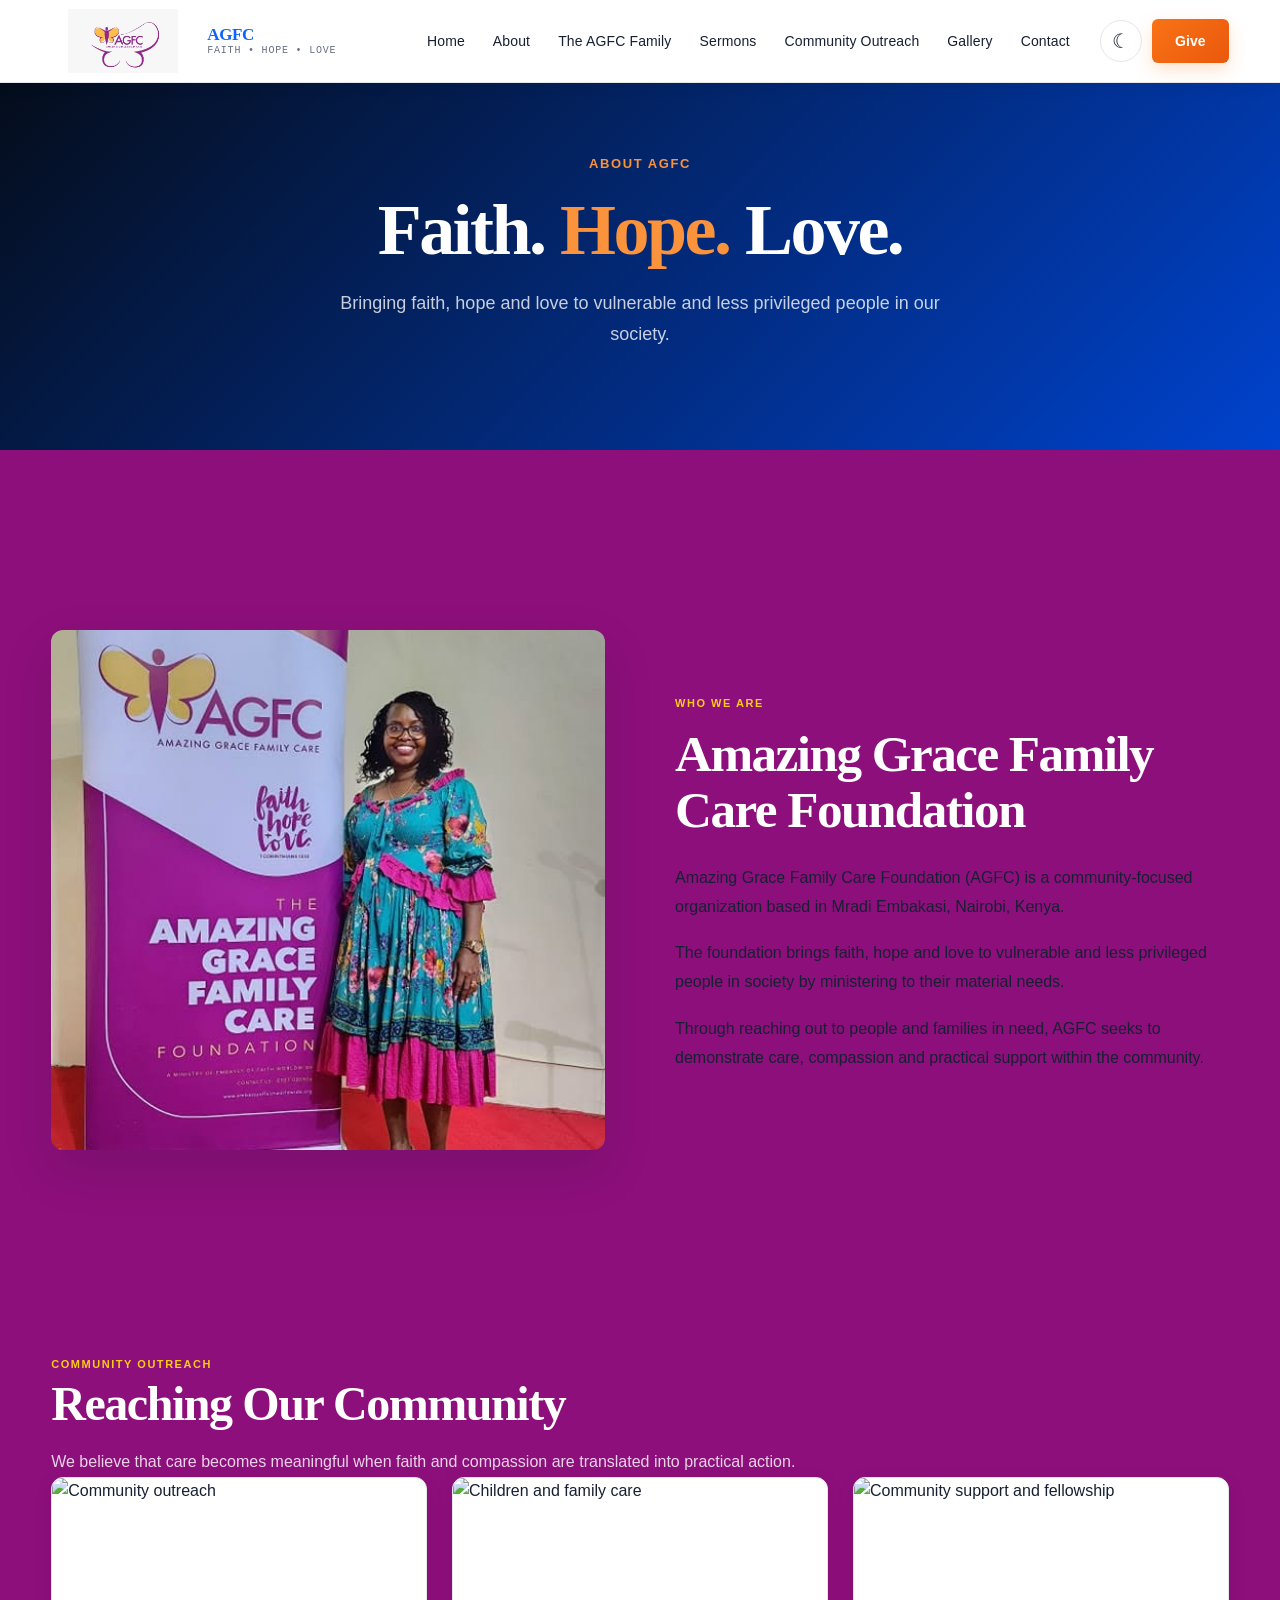
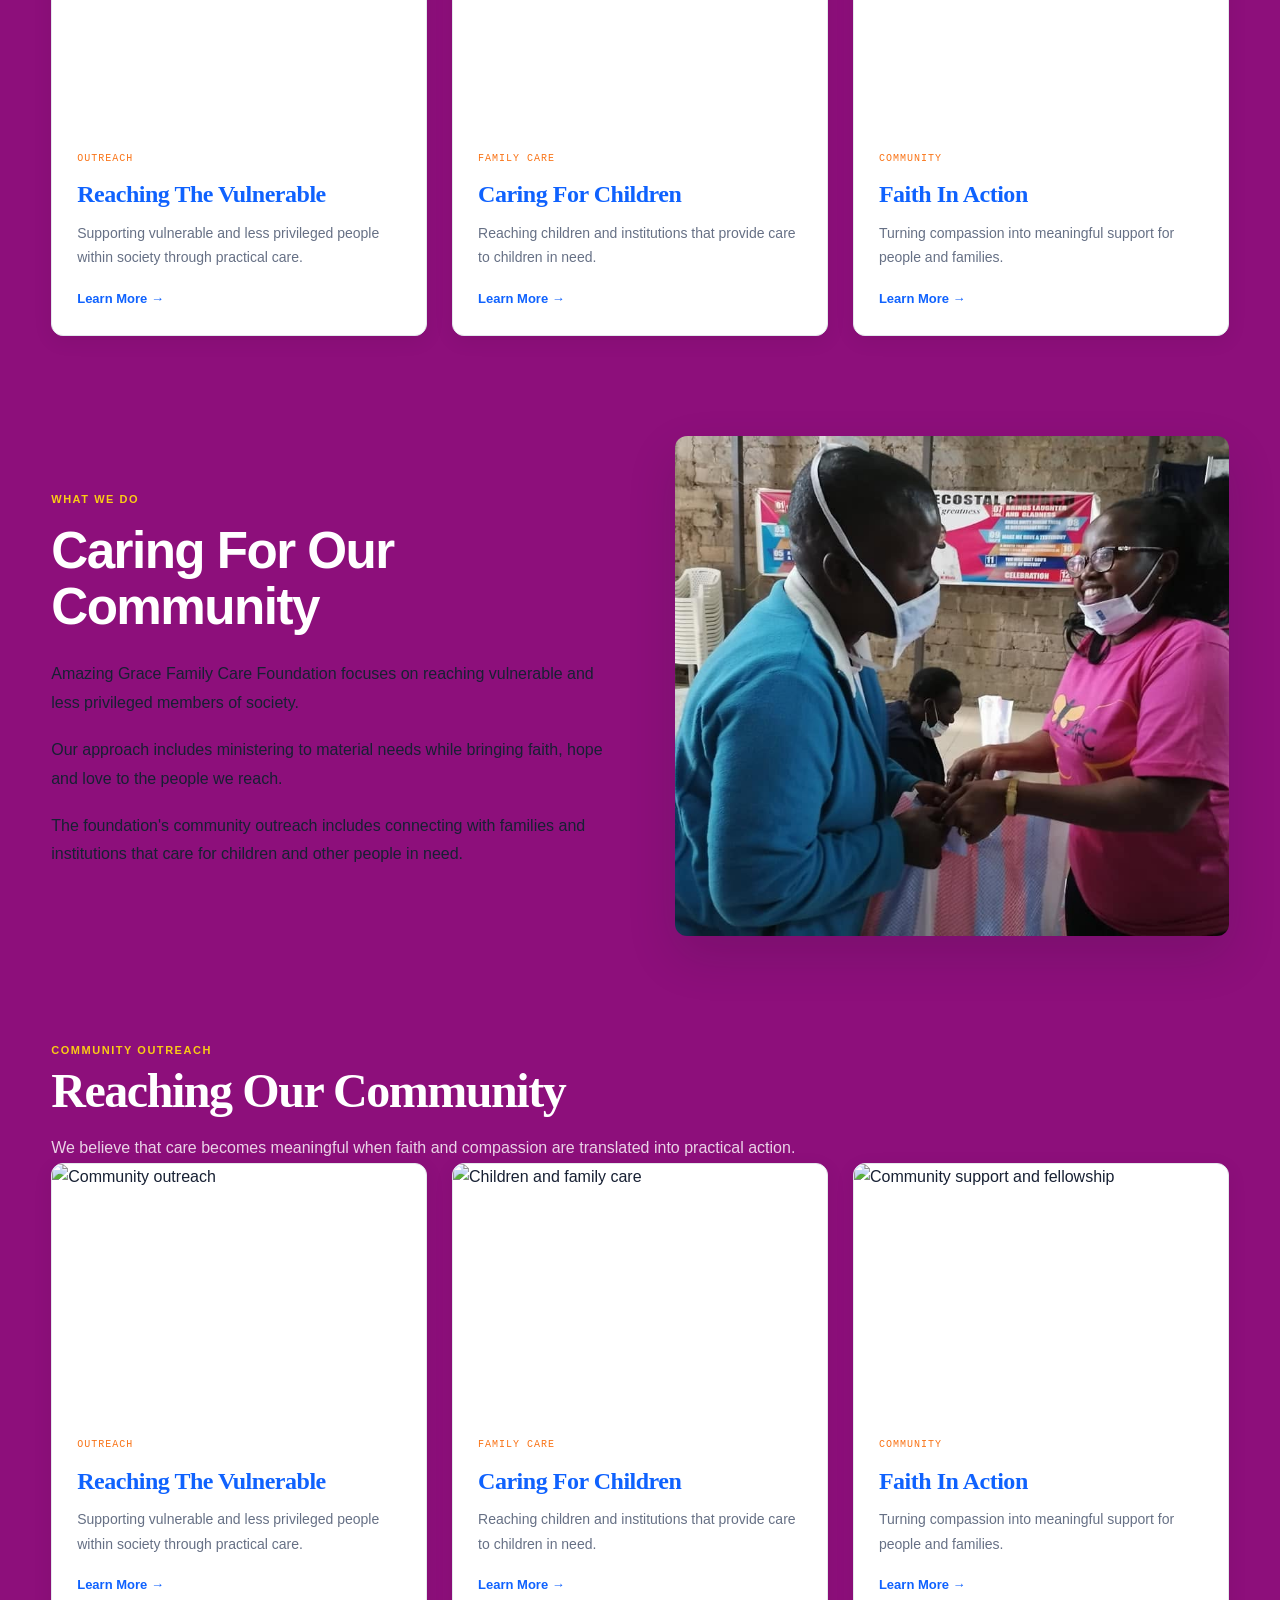
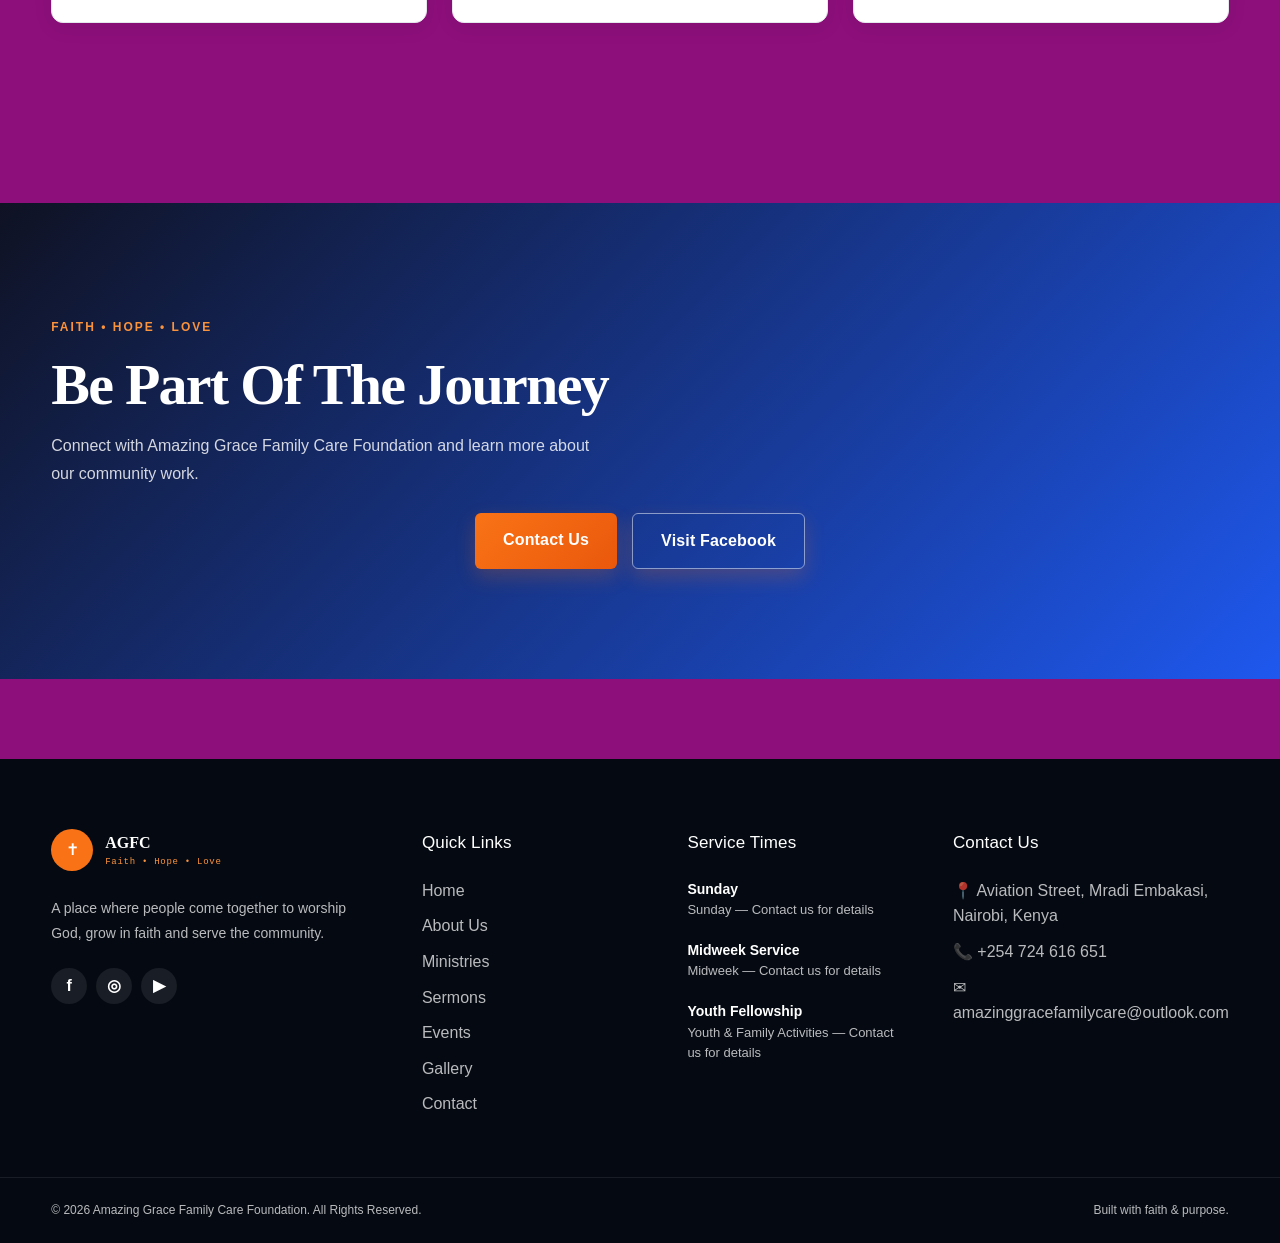
==== commit aaf627b0: "Add files via upload" ====
--- a/about.html
+++ b/about.html
@@ -132,11 +132,9 @@
 
 
 
-        <!-- =================================================
-             OUR PURPOSE
-        ================================================== -->
-
-        <section class="mission-section">
+        
+
+ <section class="ministries-preview">
 
             <div class="container">
 
@@ -144,96 +142,133 @@
                 <div class="section-heading">
 
                     <span class="section-label">
-                        OUR PURPOSE
+                        COMMUNITY OUTREACH
                     </span>
 
                     <h2>
-                        Faith In Action
+                        Reaching Our Community
                     </h2>
 
                     <p>
-                        Our work is centred around bringing
-                        faith, hope and love to people who need
-                        care and practical support.
+                        We believe that care becomes meaningful
+                        when faith and compassion are translated
+                        into practical action.
                     </p>
 
                 </div>
 
 
-
-                <div class="mission-grid">
-
-
-                    <!-- FAITH -->
-
-                    <article class="mission-card">
-
-                        <div class="mission-icon">
-                            ✦
+                <div class="ministry-grid">
+
+
+                    <!-- OUTREACH -->
+
+                    <article class="ministry-card">
+
+                        <img
+                            src=""
+                            alt="Community outreach"
+                        >
+
+                        <div class="ministry-content">
+
+                            <span>
+                                OUTREACH
+                            </span>
+
+                            <h3>
+                                Reaching The Vulnerable
+                            </h3>
+
+                            <p>
+                                Supporting vulnerable and less
+                                privileged people within society
+                                through practical care.
+                            </p>
+
+                            <a href="ministries.html">
+                                Learn More →
+                            </a>
+
                         </div>
 
-                        <h3>
-                            Faith
-                        </h3>
-
-                        <p>
-                            We seek to express faith through
-                            practical care, compassion and
-                            service to people in our community.
-                        </p>
-
                     </article>
 
 
 
-                    <!-- HOPE -->
-
-                    <article class="mission-card">
-
-                        <div class="mission-icon">
-                            ◈
+                    <!-- CHILDREN -->
+
+                    <article class="ministry-card">
+
+                        <img
+                            src=""
+                            alt="Children and family care"
+                        >
+
+                        <div class="ministry-content">
+
+                            <span>
+                                FAMILY CARE
+                            </span>
+
+                            <h3>
+                                Caring For Children
+                            </h3>
+
+                            <p>
+                                Reaching children and institutions
+                                that provide care to children in
+                                need.
+                            </p>
+
+                            <a href="ministries.html">
+                                Learn More →
+                            </a>
+
                         </div>
 
-                        <h3>
-                            Hope
-                        </h3>
-
-                        <p>
-                            We reach out to vulnerable and less
-                            privileged people with support that
-                            brings encouragement and hope.
-                        </p>
-
                     </article>
 
 
 
-                    <!-- LOVE -->
-
-                    <article class="mission-card">
-
-                        <div class="mission-icon">
-                            ♡
+                    <!-- COMMUNITY -->
+
+                    <article class="ministry-card">
+
+                        <img
+                            src=""
+                            alt="Community support and fellowship"
+                        >
+
+                        <div class="ministry-content">
+
+                            <span>
+                                COMMUNITY
+                            </span>
+
+                            <h3>
+                                Faith In Action
+                            </h3>
+
+                            <p>
+                                Turning compassion into meaningful
+                                support for people and families.
+                            </p>
+
+                            <a href="ministries.html">
+                                Learn More →
+                            </a>
+
                         </div>
 
-                        <h3>
-                            Love
-                        </h3>
-
-                        <p>
-                            We believe in showing love through
-                            genuine concern, generosity and
-                            practical assistance.
-                        </p>
-
                     </article>
 
+
                 </div>
 
             </div>
 
         </section>
-
 
 
 <!-- =================================================
@@ -294,11 +329,7 @@
 
 
 
-        <!-- =================================================
-             COMMUNITY OUTREACH
-        ================================================== -->
-
-        <section class="beliefs-section">
+ <section class="ministries-preview">
 
             <div class="container">
 
@@ -310,119 +341,123 @@
                     </span>
 
                     <h2>
-                        Reaching People
+                        Reaching Our Community
                     </h2>
 
                     <p>
-                        Our commitment to community care is
-                        expressed through practical outreach.
+                        We believe that care becomes meaningful
+                        when faith and compassion are translated
+                        into practical action.
                     </p>
 
                 </div>
 
 
-
-                <div class="beliefs-list">
-
-
-                    <div class="belief-item">
-
-                        <span class="belief-number">
-                            01
-                        </span>
-
-                        <div>
+                <div class="ministry-grid">
+
+
+                    <!-- OUTREACH -->
+
+                    <article class="ministry-card">
+
+                        <img
+                            src=""
+                            alt="Community outreach"
+                        >
+
+                        <div class="ministry-content">
+
+                            <span>
+                                OUTREACH
+                            </span>
 
                             <h3>
-                                Supporting Vulnerable People
+                                Reaching The Vulnerable
                             </h3>
 
                             <p>
-                                We reach out to vulnerable and
-                                less privileged people within
-                                society and seek to respond to
-                                their material needs.
+                                Supporting vulnerable and less
+                                privileged people within society
+                                through practical care.
                             </p>
 
+                            <a href="ministries.html">
+                                Learn More →
+                            </a>
+
                         </div>
 
-                    </div>
-
-
-
-                    <div class="belief-item">
-
-                        <span class="belief-number">
-                            02
-                        </span>
-
-                        <div>
+                    </article>
+
+
+
+                    <!-- CHILDREN -->
+
+                    <article class="ministry-card">
+
+                        <img
+                            src=""
+                            alt="Children and family care"
+                        >
+
+                        <div class="ministry-content">
+
+                            <span>
+                                FAMILY CARE
+                            </span>
 
                             <h3>
                                 Caring For Children
                             </h3>
 
                             <p>
-                                AGFC has shared community
-                                outreach involving children's
-                                homes, including an outreach
-                                visit to Faith in Action
-                                Children's Home in Mradi
-                                Embakasi.
+                                Reaching children and institutions
+                                that provide care to children in
+                                need.
                             </p>
 
+                            <a href="ministries.html">
+                                Learn More →
+                            </a>
+
                         </div>
 
-                    </div>
-
-
-
-                    <div class="belief-item">
-
-                        <span class="belief-number">
-                            03
-                        </span>
-
-                        <div>
+                    </article>
+
+
+
+                    <!-- COMMUNITY -->
+
+                    <article class="ministry-card">
+
+                        <img
+                            src=""
+                            alt="Community support and fellowship"
+                        >
+
+                        <div class="ministry-content">
+
+                            <span>
+                                COMMUNITY
+                            </span>
 
                             <h3>
                                 Faith In Action
                             </h3>
 
                             <p>
-                                We seek to turn compassion into
-                                practical action by supporting
-                                people with material needs.
+                                Turning compassion into meaningful
+                                support for people and families.
                             </p>
 
+                            <a href="ministries.html">
+                                Learn More →
+                            </a>
+
                         </div>
 
-                    </div>
-
-
-
-                    <div class="belief-item">
-
-                        <span class="belief-number">
-                            04
-                        </span>
-
-                        <div>
-
-                            <h3>
-                                Community Fellowship
-                            </h3>
-
-                            <p>
-                                We believe that meaningful
-                                community is built through
-                                people caring for and supporting
-                                one another.
-                            </p>
-
-                        </div>
-
-                    </div>
+                    </article>
+
 
                 </div>
 
@@ -430,106 +465,6 @@
 
         </section>
 
-
-
-        <!-- =================================================
-             LOCATION / CONTACT
-        ================================================== -->
-
-        <section class="about-intro">
-
-            <div class="container">
-
-
-                <div class="section-heading">
-
-                    <span class="section-label">
-                        FIND US
-                    </span>
-
-                    <h2>
-                        Serving From
-                        <span>Mradi Embakasi</span>
-                    </h2>
-
-                    <p>
-                        Amazing Grace Family Care Foundation
-                        is located along Aviation Street in
-                        Mradi Embakasi, Nairobi, Kenya.
-                    </p>
-
-                </div>
-
-
-                <div class="mission-grid">
-
-
-                    <article class="mission-card">
-
-                        <div class="mission-icon">
-                            📍
-                        </div>
-
-                        <h3>
-                            Our Location
-                        </h3>
-
-                        <p>
-                            Aviation Street, Mradi Embakasi,
-                            Nairobi, Kenya.
-                        </p>
-
-                    </article>
-
-
-
-                    <article class="mission-card">
-
-                        <div class="mission-icon">
-                            ☎
-                        </div>
-
-                        <h3>
-                            Call Us
-                        </h3>
-
-                        <p>
-                            <a
-                                href="tel:+254724616651"
-                            >
-                                +254 724 616 651
-                            </a>
-                        </p>
-
-                    </article>
-
-
-
-                    <article class="mission-card">
-
-                        <div class="mission-icon">
-                            ✉
-                        </div>
-
-                        <h3>
-                            Email Us
-                        </h3>
-
-                        <p>
-                            <a
-                                href="mailto:amazinggracefamilycare@outlook.com"
-                            >
-                                amazinggracefamilycare@outlook.com
-                            </a>
-                        </p>
-
-                    </article>
-
-                </div>
-
-            </div>
-
-        </section>
 
 
 
--- a/style.css
+++ b/style.css
@@ -13,7 +13,7 @@
 :root {
 
     --primary: #0f62fe;
-    --primary-dark: #0b1220;
+    --primary-dark:  #050a12;
     --primary-deep: #0043ce;
 
     --accent: #f97316;
@@ -34,7 +34,7 @@
 
     --border: #e4e7ec;
 
-    --footer: #0b1220;
+    --footer: #050a12;
 
     --success: #16803c;
     --danger: #dc2626;
@@ -62,7 +62,6 @@
         --paragraph-color: rgba(255, 255, 255, 0.88);
 }
 
-
 /* =========================================================
    DARK THEME
    ========================================================= */
@@ -71,7 +70,7 @@
 .dark-theme {
 
     --primary: #4d8dff;
-    --primary-dark: #050a13;
+    --primary-dark:#000000;
     --primary-deep: #2f6fe4;
 
     --accent: #ff8a3d;
@@ -87,12 +86,14 @@
     --background: #8D0F7B;
 
     /* OTHER SECTIONS */
-    --surface: #101722;
-    --surface-alt: #111e31;
+    --surface: #000000;
+    --surface-alt:#000000;
 
     --border: #202b3b;
 
-    --footer: #050a12;
+    /* PURE BLACK HEADER AND FOOTER */
+    --header: #000000;
+    --footer: #000000;
 
     --shadow:
         0 10px 35px rgba(0, 0, 0, 0.35);
@@ -100,12 +101,8 @@
     --shadow-lg:
         0 20px 50px rgba(0, 0, 0, 0.45);
 
-         --paragraph-color: #f3f4f6;
-
-         --paragraph-color: rgba(255, 255, 255, 0.88);
-}
-
-
+    --paragraph-color: rgba(255, 255, 255, 0.88);
+}
 
 
 /* =========================================================
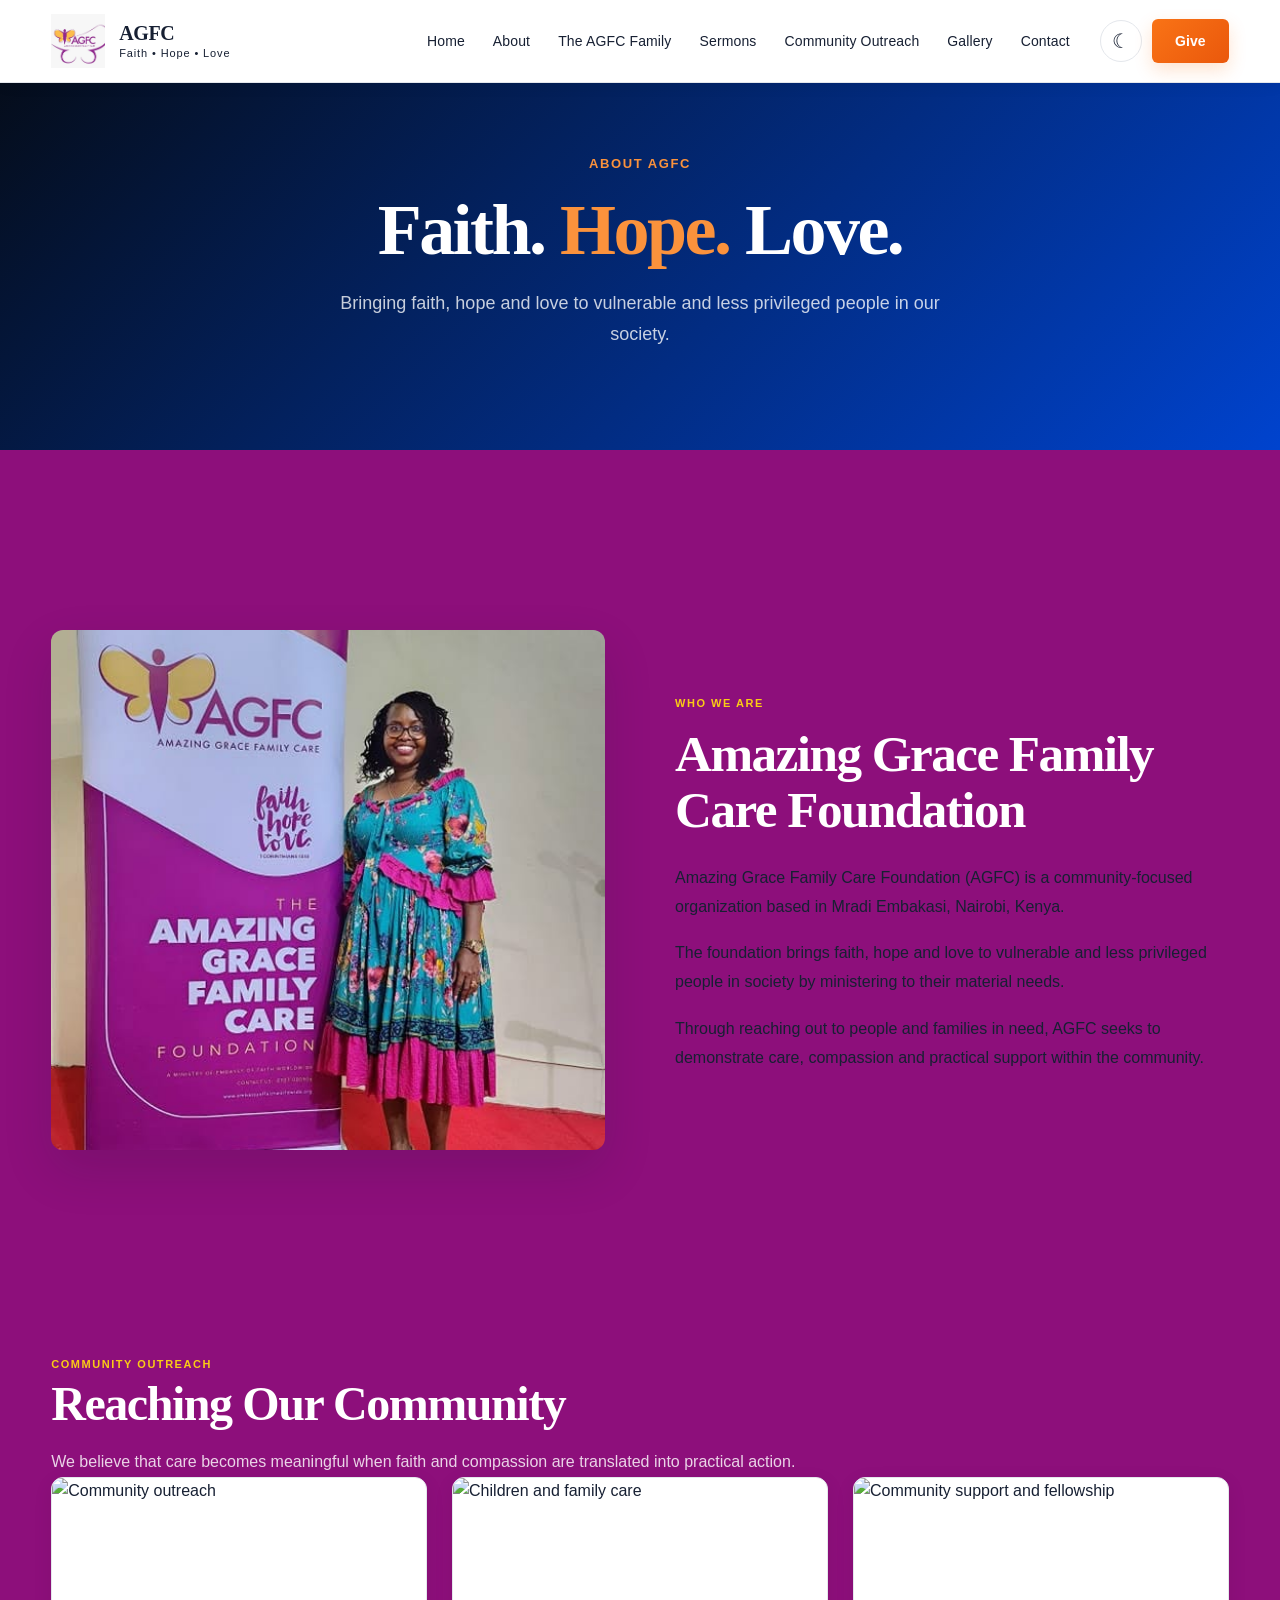
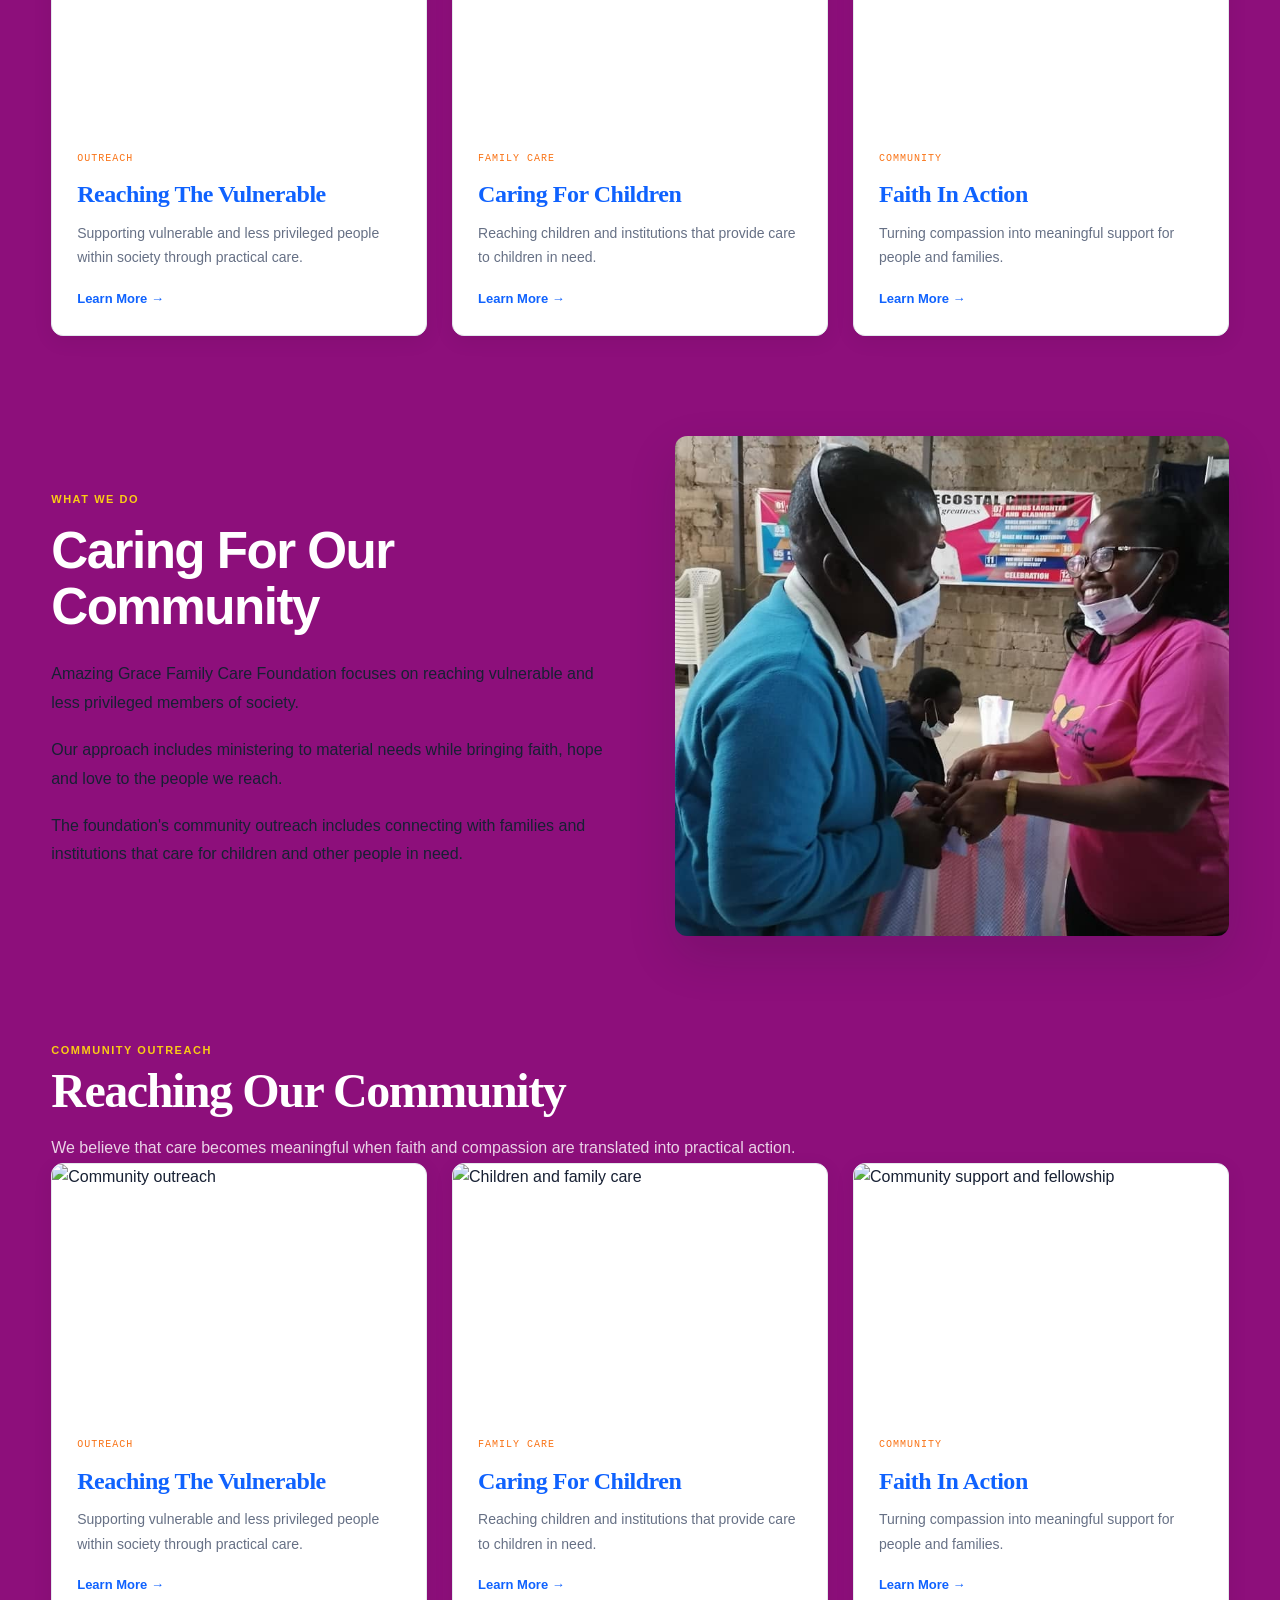
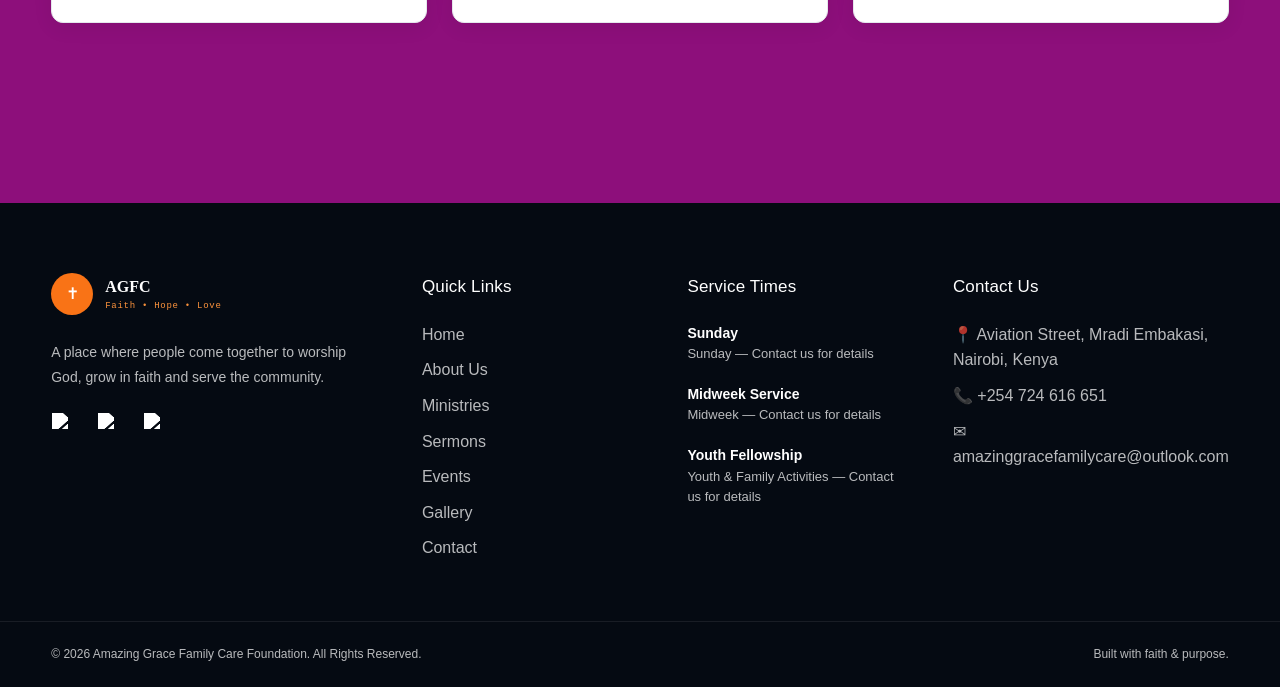
==== commit 1770e6ae: "Add files via upload" ====
--- a/about.html
+++ b/about.html
@@ -468,58 +468,7 @@
 
 
 
-        <!-- =================================================
-             CTA
-        ================================================== -->
-
-        <section class="church-cta">
-
-            <div class="container">
-
-                <div class="cta-content">
-
-                    <span>
-                        FAITH • HOPE • LOVE
-                    </span>
-
-                    <h2>
-                        Be Part Of The Journey
-                    </h2>
-
-                    <p>
-                        Connect with Amazing Grace Family Care
-                        Foundation and learn more about our
-                        community work.
-                    </p>
-
-
-                    <div class="cta-buttons">
-
-                        <a
-                            href="contact.html"
-                            class="cta-button"
-                        >
-                            Contact Us
-                        </a>
-
-                        <a
-                            href="https://www.facebook.com/profile.php?id=100064535778925"
-                            target="_blank"
-                            rel="noopener noreferrer"
-                            class="cta-button secondary"
-                        >
-                            Visit Facebook
-
-                        </a>
-
-                    </div>
-
-                </div>
-
-            </div>
-
-        </section>
-
+    
 
     </main>
 
--- a/style.css
+++ b/style.css
@@ -273,82 +273,61 @@
     gap: 30px;
 }
 
-
-/* =========================================================
-   LOGO
-   ========================================================= */
+/* =========================
+   CHURCH LOGO / NAVIGATION
+========================= */
 
 .church-logo {
-
-    display: flex;
-
-    align-items: center;
-
-    gap: 12px;
-
-    flex-shrink: 0;
-}
-
-.logo-symbol {
-    width: 9rem;
-    height: 4rem;
-
     display: flex;
     align-items: center;
-    justify-content: center;
-
+    gap: 14px;
+    text-decoration: none;
+    font-family: Arial, Helvetica, sans-serif;
+}
+
+/* Logo image */
+.logo-symbol {
+    width: 54px;
+    height: 54px;
+    flex-shrink: 0;
+}
+
+.logo-symbol img {
+    width: 100%;
+    height: 100%;
+    object-fit: cover;
+    display: block;
+    border-radius: 0%;
+}
+
+/* Logo text */
+.logo-text {
+    display: flex;
+    flex-direction: column;
+    gap: 3px;
+    font-family: Arial, Helvetica, sans-serif;
+}
+
+/* AGFC */
+.logo-text strong {
     margin: 0;
     padding: 0;
-
-    overflow: hidden;
-}
-
-.logo-symbol img {
-    display: block;
-
-    width: 100%;
-    height: 100%;
-
-    margin: 0;
-    padding: 0;
-
-    object-fit: contain;
-}
-
-.logo-text {
-
-    display: flex;
-
-    flex-direction: column;
-
-    line-height: 1.15;
-}
-
-
-.logo-text strong {
-
-    color:
-        var(--primary);
-
-    font-size: 17px;
-
+    font-family: Arial, Helvetica, sans-serif;
+    font-size: 20px;
+    font-weight: 700;
+    line-height: 1.1;
+    letter-spacing: 0;
+}
+
+
+
+.logo-text span {
+    font-family: Arial, Helvetica, sans-serif !important;
+    font-size: 11px;
+    font-weight: 400;
     letter-spacing: 0.5px;
-}
-
-
-.logo-text span {
-
-    color:
-        var(--muted);
-
-    font-size: 10px;
-
-    text-transform: uppercase;
-
-    letter-spacing: 2px;
-}
-
-
+    line-height: 1.2;
+}
 /* =========================================================
    DESKTOP NAV
    ========================================================= */
@@ -5500,4 +5479,43 @@
 margin-top: 5rem;
 
 
+}
+
+.social-links {
+    display: flex;
+    align-items: center;
+    gap: 22px;
+}
+
+.social-links a {
+    display: flex;
+    align-items: center;
+    justify-content: center;
+    width: 24px;
+    height: 24px;
+    padding: 0;
+    margin: 0;
+    background: transparent;
+    border: none;
+    border-radius: 0;
+    text-decoration: none;
+    transition: transform 0.25s ease, opacity 0.25s ease;
+}
+
+.social-links img {
+    width: 22px;
+    height: 22px;
+    display: block;
+    filter: brightness(0) invert(1);
+    transition: transform 0.25s ease, opacity 0.25s ease;
+}
+
+.social-links a:hover {
+    background: transparent;
+    transform: translateY(-2px);
+}
+
+.social-links a:hover img {
+    transform: scale(1.12);
+    opacity: 0.85;
 }
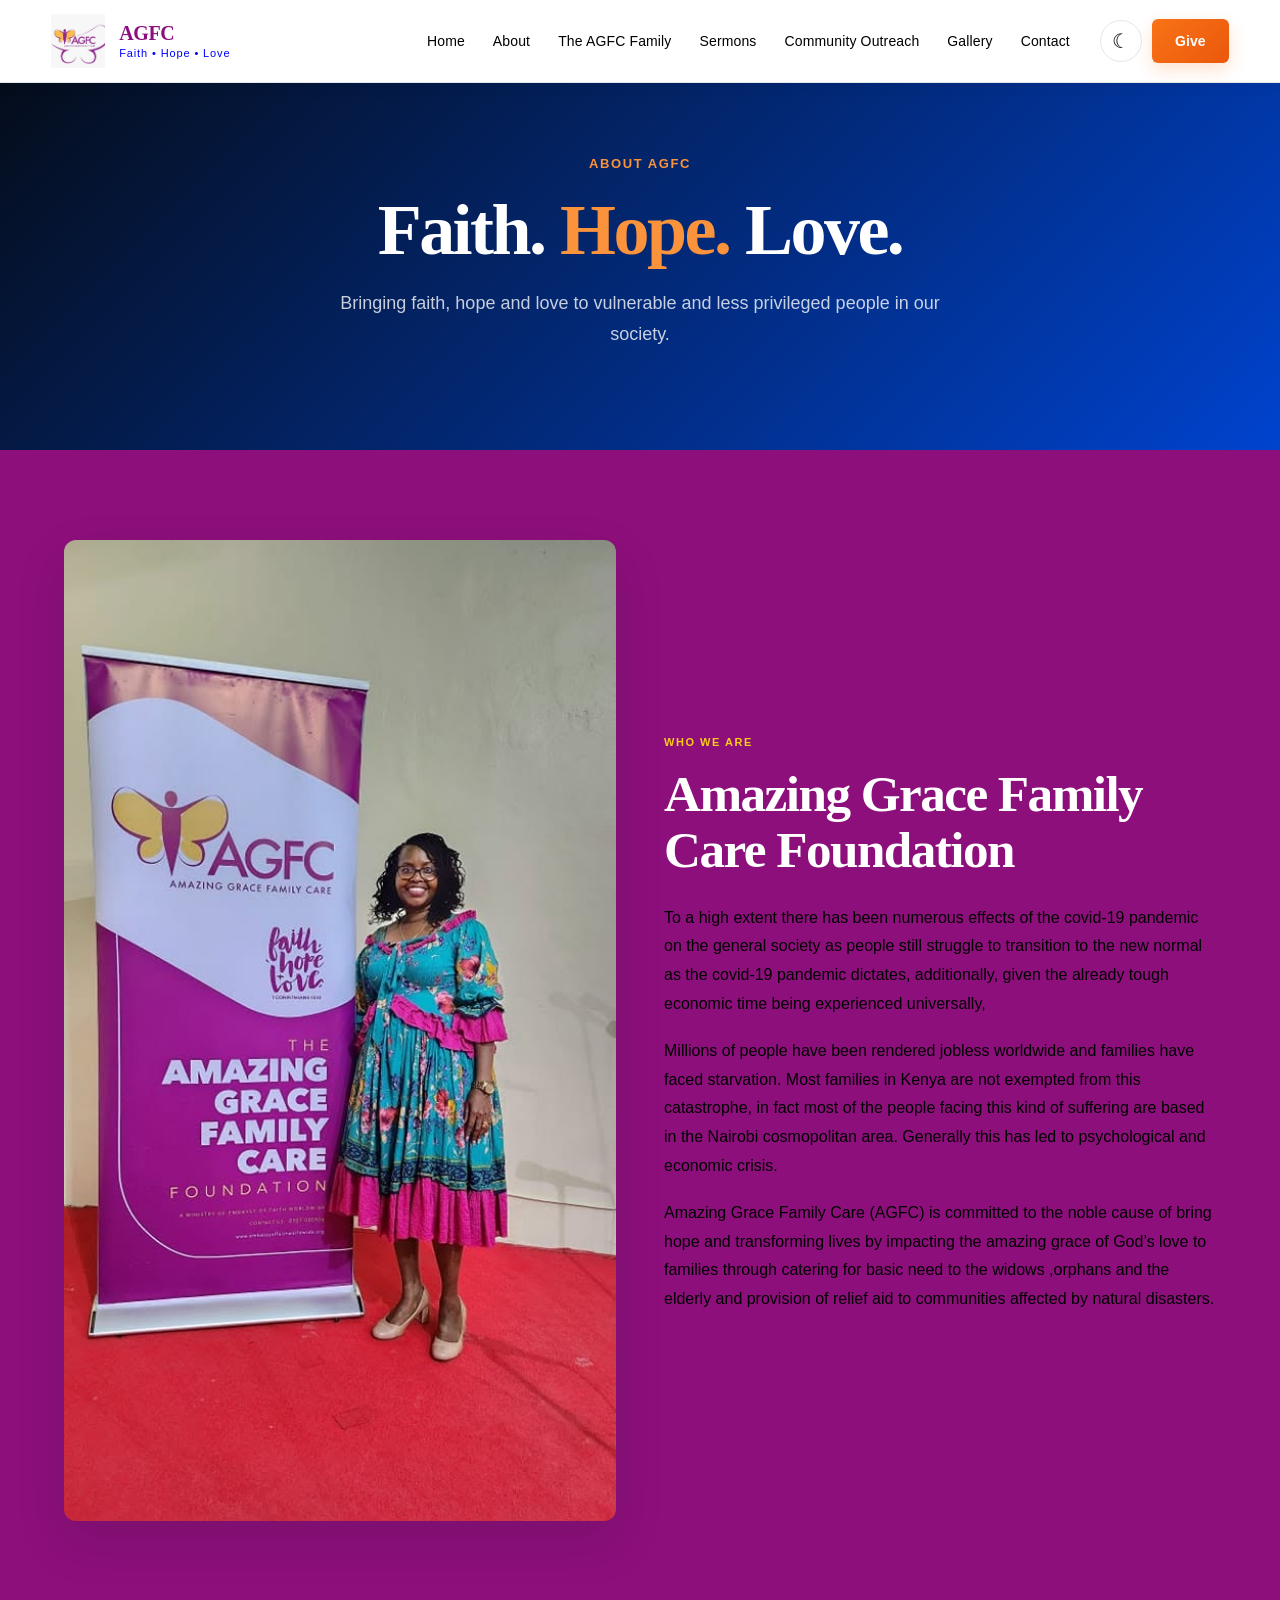
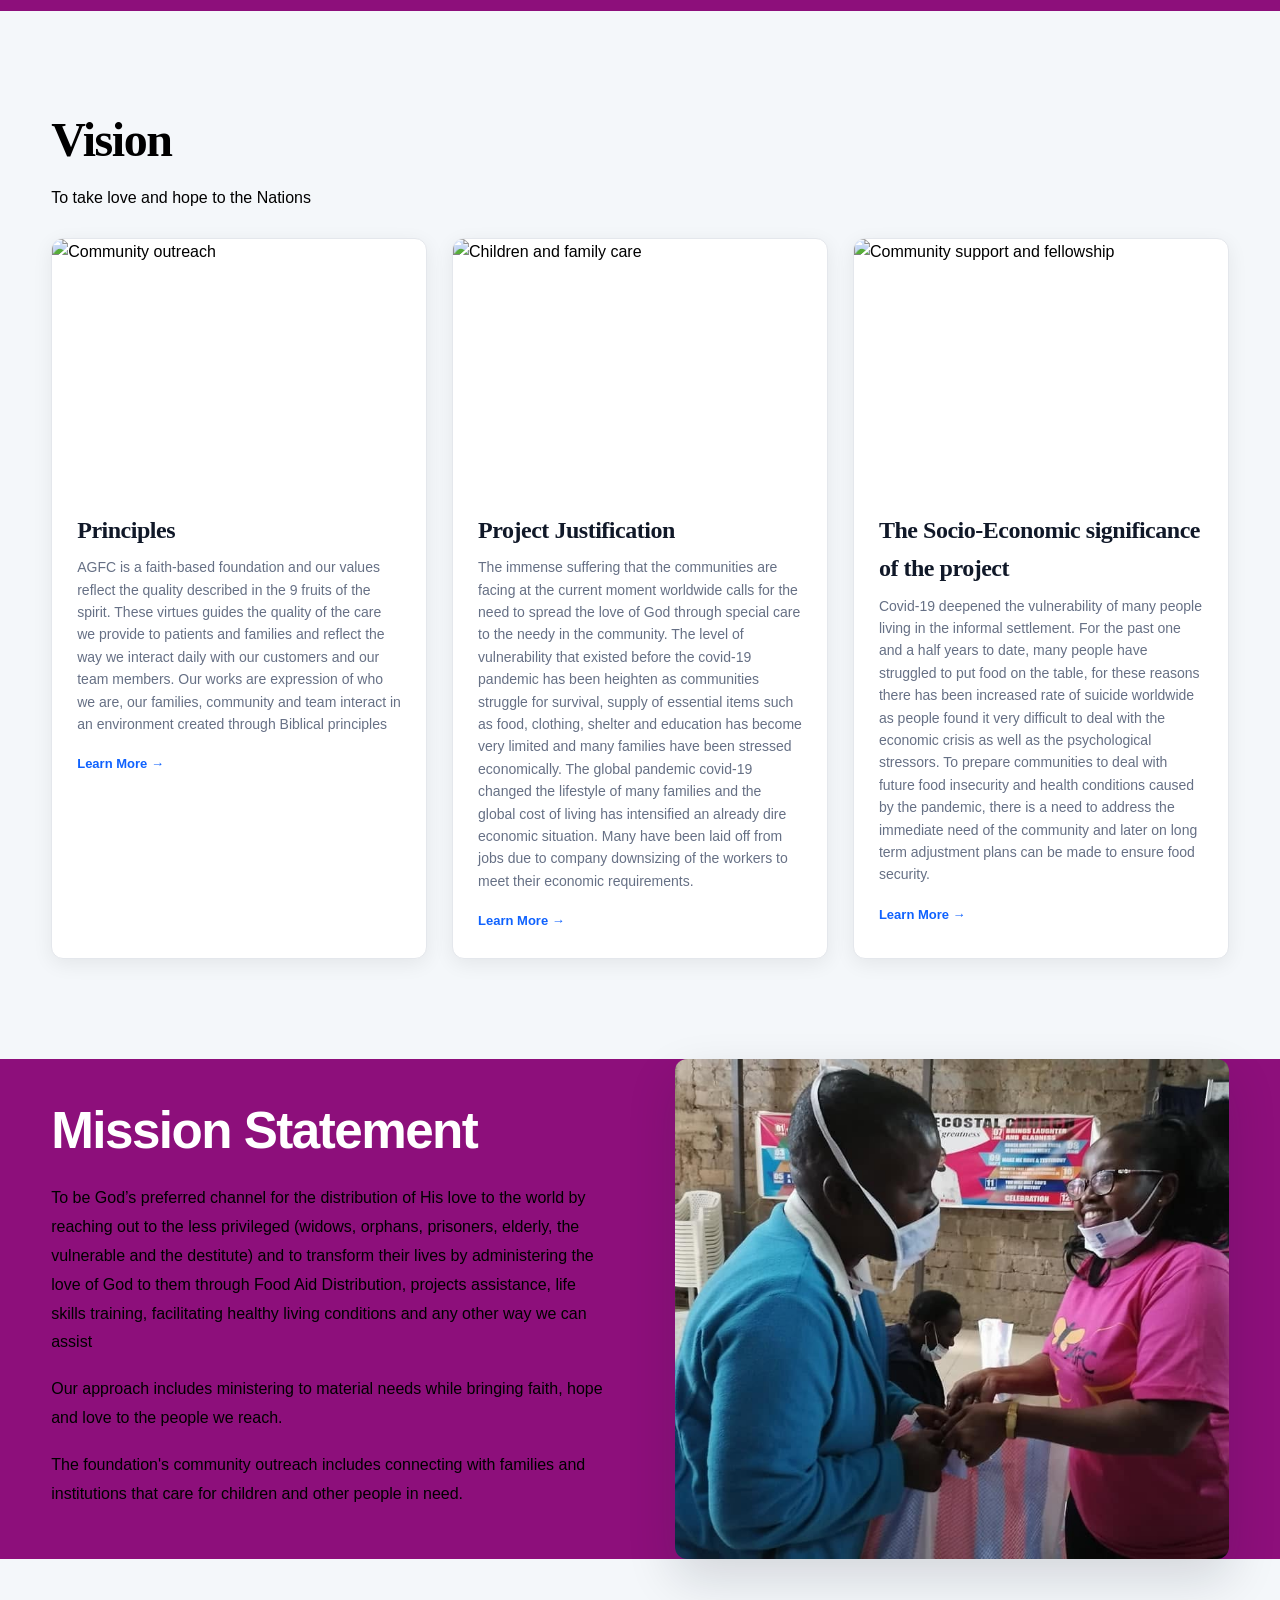
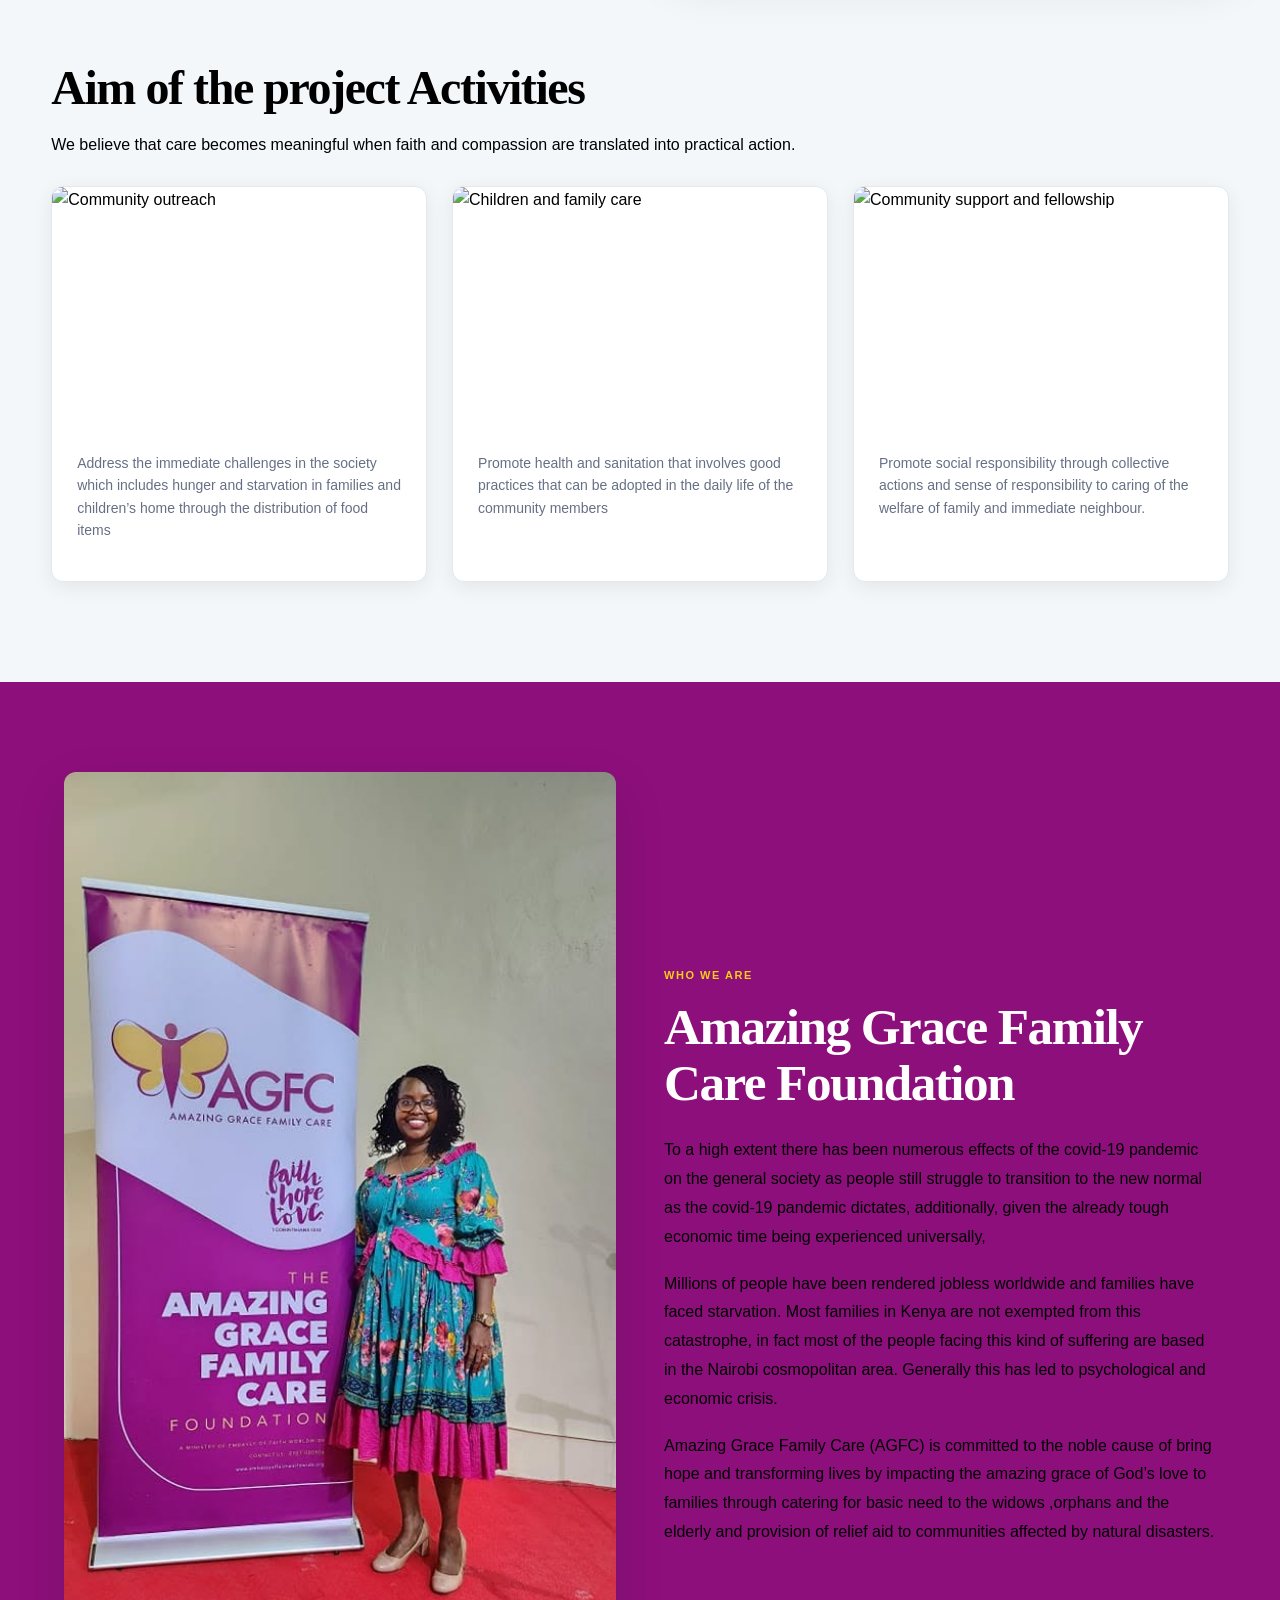
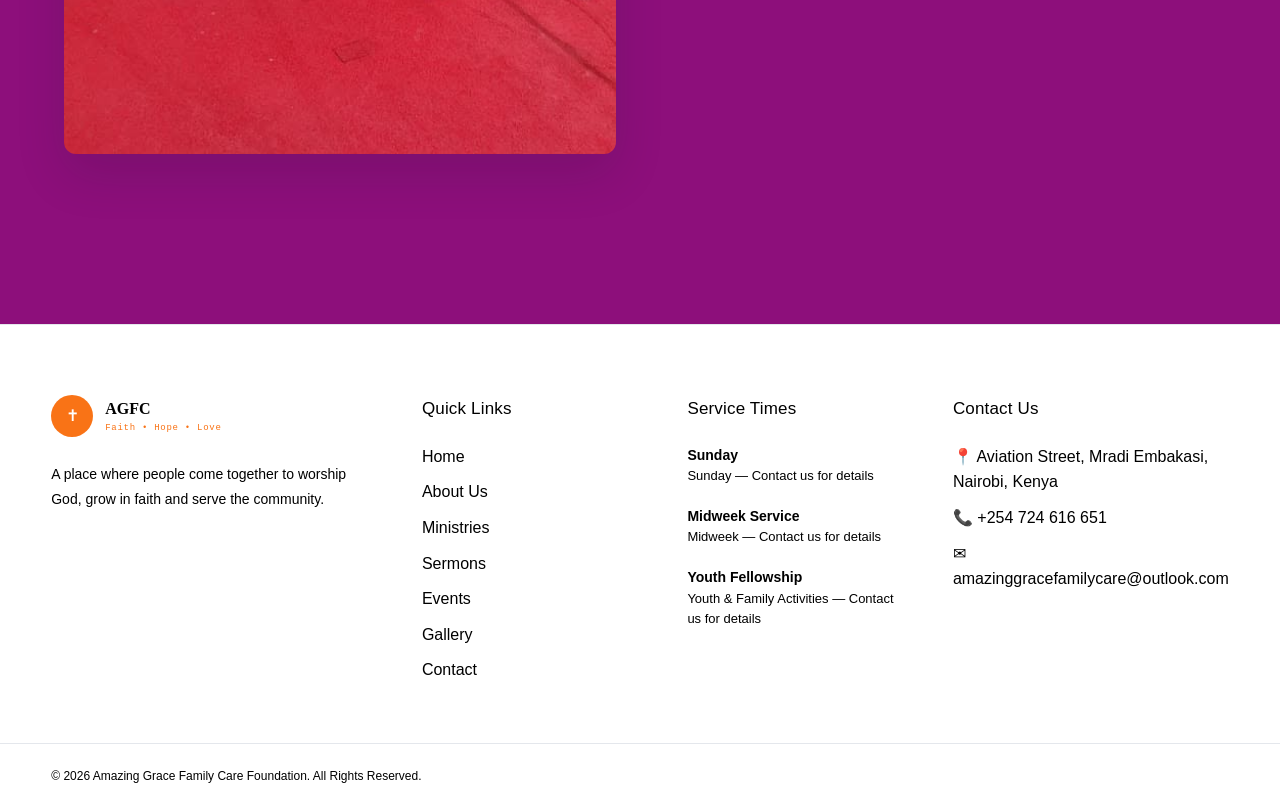
==== commit 957b3490: "Add files via upload" ====
--- a/about.html
+++ b/about.html
@@ -105,23 +105,23 @@
             </h2>
 
             <p class="site-paragraph">
-                Amazing Grace Family Care Foundation
-                (AGFC) is a community-focused organization
-                based in Mradi Embakasi, Nairobi, Kenya.
-            </p>
-
-            <p class="site-paragraph">
-                The foundation brings faith, hope and love
-                to vulnerable and less privileged people
-                in society by ministering to their material
-                needs.
-            </p>
-
-            <p class="site-paragraph">
-                Through reaching out to people and families
-                in need, AGFC seeks to demonstrate care,
-                compassion and practical support within
-                the community.
+              To a high extent there has been numerous effects of the covid-19 pandemic on the general
+society as people still struggle to transition to the new normal as the covid-19 pandemic
+dictates, additionally, given the already tough economic time being experienced universally, 
+            </p>
+
+            <p class="site-paragraph">
+             Millions of people have been rendered jobless worldwide and families have faced starvation.
+Most families in Kenya are not exempted from this catastrophe, in fact most of the people
+facing this kind of suffering are based in the Nairobi cosmopolitan area. Generally this has led
+to psychological and economic crisis. 
+            </p>
+
+            <p class="site-paragraph">
+             Amazing Grace Family Care (AGFC) is committed to
+the noble cause of bring hope and transforming lives by impacting the amazing grace of God’s
+love to families through catering for basic need to the widows ,orphans and the elderly and
+provision of relief aid to communities affected by natural disasters.
             </p>
 
         </div>
@@ -141,12 +141,220 @@
 
                 <div class="section-heading">
 
-                    <span class="section-label">
+                    <span class="section-label" style="display: none;">
                         COMMUNITY OUTREACH
                     </span>
 
                     <h2>
-                        Reaching Our Community
+                      Vision
+                    </h2>
+
+                    <p>
+                       To take love and hope to the Nations
+                    </p>
+
+                </div><br>
+
+
+                <div class="ministry-grid">
+
+
+                    <!-- OUTREACH -->
+
+                    <article class="ministry-card">
+
+                        <img
+                            src=""
+                            alt="Community outreach"
+                        >
+
+                        <div class="ministry-content">
+
+                            <span style="display: none;">
+                                OUTREACH
+                            </span>
+
+                            <h3>
+                               Principles
+                            </h3>
+
+                            <p>
+                               AGFC is a faith-based foundation and our values reflect the quality described in the 9 fruits
+of the spirit. These virtues guides the quality of the care we provide to patients and families
+and reflect the way we interact daily with our customers and our team members. Our works
+are expression of who we are, our families, community and team interact in an environment
+created through Biblical principles
+                            </p>
+
+                            <a href="ministries.html">
+                                Learn More →
+                            </a>
+
+                        </div>
+
+                    </article>
+
+
+
+                    <!-- CHILDREN -->
+
+                    <article class="ministry-card">
+
+                        <img
+                            src=""
+                            alt="Children and family care"
+                        >
+
+                        <div class="ministry-content">
+
+  <span style="display: none;">
+                                FAMILY CARE
+                            </span>
+
+                            <h3>
+                             Project Justification
+                            </h3>
+
+                            <p>
+                            The immense suffering that the communities are facing at the current moment worldwide
+calls for the need to spread the love of God through special care to the needy in the
+community. The level of vulnerability that existed before the covid-19 pandemic has been
+heighten as communities struggle for survival, supply of essential items such as food,
+clothing, shelter and education has become very limited and many families have been
+stressed economically. The global pandemic covid-19 changed the lifestyle of many families
+and the global cost of living has intensified an already dire economic situation. Many have
+been laid off from jobs due to company downsizing of the workers to meet their economic
+requirements.
+                            </p>
+
+                            <a href="ministries.html">
+                                Learn More →
+                            </a>
+
+                        </div>
+
+                    </article>
+
+
+
+                    <!-- COMMUNITY -->
+
+                    <article class="ministry-card">
+
+                        <img
+                            src=""
+                            alt="Community support and fellowship"
+                        >
+
+                        <div class="ministry-content">
+
+  <span style="display: none;">
+                                COMMUNITY
+                            </span>
+
+                            <h3>
+                           The Socio-Economic significance of the project
+                            </h3>
+
+                            <p>
+                                Covid-19 deepened the vulnerability of many people living in the informal settlement. For the
+past one and a half years to date, many people have struggled to put food on the table, for these
+reasons there has been increased rate of suicide worldwide as people found it very difficult to
+deal with the economic crisis as well as the psychological stressors. To prepare communities
+to deal with future food insecurity and health conditions caused by the pandemic, there is a
+need to address the immediate need of the community and later on long term adjustment plans
+can be made to ensure food security.
+                            </p>
+
+                            <a href="ministries.html">
+                                Learn More →
+                            </a>
+
+                        </div>
+
+                    </article>
+
+
+                </div>
+
+            </div>
+
+        </section>
+
+
+<!-- =================================================
+     WHAT WE DO
+================================================== -->
+
+<section class="story-section">
+
+    <div class="container story-grid">
+
+
+        <div class="story-content">
+
+            <span class="section-label" style="display: none;">
+                WHAT WE DO
+            </span>
+
+            <h2>
+              Mission Statement
+            </h2>
+
+            <p class="site-paragraph">
+              To be God’s preferred channel for the distribution of His love to the world by reaching out to
+the less privileged (widows, orphans, prisoners, elderly, the vulnerable and the destitute) and
+to transform their lives by administering the love of God to them through Food Aid
+Distribution, projects assistance, life skills training, facilitating healthy living conditions and
+any other way we can assist
+            </p>
+
+            <p class="site-paragraph">
+                Our approach includes ministering to
+                material needs while bringing faith,
+                hope and love to the people we reach.
+            </p>
+
+            <p class="site-paragraph">
+                The foundation's community outreach
+                includes connecting with families and
+                institutions that care for children and
+                other people in need.
+            </p>
+
+        </div>
+
+
+        <div class="story-image">
+
+            <img
+                src="community.jpg"
+                alt="Community care and outreach"
+            >
+
+        </div>
+
+    </div>
+
+</section>
+
+
+
+
+ <section class="ministries-preview">
+
+            <div class="container">
+
+
+                <div class="section-heading">
+
+                    <span class="section-label" style="display: none;">
+                        COMMUNITY OUTREACH
+                    </span>
+
+                    <h2>
+               Aim of the project Activities 
+
                     </h2>
 
                     <p>
@@ -156,7 +364,7 @@
                     </p>
 
                 </div>
-
+<br>
 
                 <div class="ministry-grid">
 
@@ -170,23 +378,23 @@
                             alt="Community outreach"
                         >
 
-                        <div class="ministry-content">
-
-                            <span>
+                        <div class="ministry-content" >
+
+                            <span style="display: none;">
                                 OUTREACH
                             </span>
 
-                            <h3>
-                                Reaching The Vulnerable
+                            <h3 style="display: none;">
+                          Address the immediate challenges in the society which includes hunger and starvation
+in families and children’s home through the distribution of food items
                             </h3>
 
                             <p>
-                                Supporting vulnerable and less
-                                privileged people within society
-                                through practical care.
+                           Address the immediate challenges in the society which includes hunger and starvation
+in families and children’s home through the distribution of food items
                             </p>
 
-                            <a href="ministries.html">
+                            <a href="ministries.html" style="display: none;">
                                 Learn More →
                             </a>
 
@@ -207,21 +415,20 @@
 
                         <div class="ministry-content">
 
-                            <span>
+                            <span style="display: none;">
                                 FAMILY CARE
                             </span>
 
-                            <h3>
+                            <h3 style="display: none;">
                                 Caring For Children
                             </h3>
 
                             <p>
-                                Reaching children and institutions
-                                that provide care to children in
-                                need.
+                               Promote health and sanitation that involves good practices that can be adopted in the
+daily life of the community members
                             </p>
 
-                            <a href="ministries.html">
+                            <a href="ministries.html" style="display: none;">
                                 Learn More →
                             </a>
 
@@ -242,20 +449,20 @@
 
                         <div class="ministry-content">
 
-                            <span>
+                            <span style="display: none;">
                                 COMMUNITY
                             </span>
 
-                            <h3>
+                            <h3 style="display: none;">
                                 Faith In Action
                             </h3>
 
                             <p>
-                                Turning compassion into meaningful
-                                support for people and families.
+                                Promote social responsibility through collective actions and sense of responsibility to
+caring of the welfare of family and immediate neighbour.
                             </p>
 
-                            <a href="ministries.html">
+                            <a href="ministries.html" style="display: none;">
                                 Learn More →
                             </a>
 
@@ -271,201 +478,62 @@
         </section>
 
 
-<!-- =================================================
-     WHAT WE DO
+
+      <!-- =================================================
+     INTRODUCTION
 ================================================== -->
 
-<section class="story-section">
-
-    <div class="container story-grid">
-
-
-        <div class="story-content">
+<section class="about-intro">
+
+    <div class="container about-intro-grid">
+
+
+        <div class="about-intro-image">
+
+            <img
+                src="founder.jpg"
+                alt="Amazing Grace Family Care Foundation"
+            >
+
+        </div>
+
+
+        <div class="about-intro-content">
 
             <span class="section-label">
-                WHAT WE DO
+                WHO WE ARE
             </span>
 
             <h2>
-                Caring For
-                <span>Our Community</span>
+                Amazing Grace
+                <span>Family Care Foundation</span>
             </h2>
 
             <p class="site-paragraph">
-                Amazing Grace Family Care Foundation
-                focuses on reaching vulnerable and less
-                privileged members of society.
-            </p>
-
-            <p class="site-paragraph">
-                Our approach includes ministering to
-                material needs while bringing faith,
-                hope and love to the people we reach.
-            </p>
-
-            <p class="site-paragraph">
-                The foundation's community outreach
-                includes connecting with families and
-                institutions that care for children and
-                other people in need.
+              To a high extent there has been numerous effects of the covid-19 pandemic on the general
+society as people still struggle to transition to the new normal as the covid-19 pandemic
+dictates, additionally, given the already tough economic time being experienced universally, 
+            </p>
+
+            <p class="site-paragraph">
+             Millions of people have been rendered jobless worldwide and families have faced starvation.
+Most families in Kenya are not exempted from this catastrophe, in fact most of the people
+facing this kind of suffering are based in the Nairobi cosmopolitan area. Generally this has led
+to psychological and economic crisis. 
+            </p>
+
+            <p class="site-paragraph">
+             Amazing Grace Family Care (AGFC) is committed to
+the noble cause of bring hope and transforming lives by impacting the amazing grace of God’s
+love to families through catering for basic need to the widows ,orphans and the elderly and
+provision of relief aid to communities affected by natural disasters.
             </p>
 
         </div>
 
-
-        <div class="story-image">
-
-            <img
-                src="community.jpg"
-                alt="Community care and outreach"
-            >
-
-        </div>
-
     </div>
 
 </section>
-
-
-
-
- <section class="ministries-preview">
-
-            <div class="container">
-
-
-                <div class="section-heading">
-
-                    <span class="section-label">
-                        COMMUNITY OUTREACH
-                    </span>
-
-                    <h2>
-                        Reaching Our Community
-                    </h2>
-
-                    <p>
-                        We believe that care becomes meaningful
-                        when faith and compassion are translated
-                        into practical action.
-                    </p>
-
-                </div>
-
-
-                <div class="ministry-grid">
-
-
-                    <!-- OUTREACH -->
-
-                    <article class="ministry-card">
-
-                        <img
-                            src=""
-                            alt="Community outreach"
-                        >
-
-                        <div class="ministry-content">
-
-                            <span>
-                                OUTREACH
-                            </span>
-
-                            <h3>
-                                Reaching The Vulnerable
-                            </h3>
-
-                            <p>
-                                Supporting vulnerable and less
-                                privileged people within society
-                                through practical care.
-                            </p>
-
-                            <a href="ministries.html">
-                                Learn More →
-                            </a>
-
-                        </div>
-
-                    </article>
-
-
-
-                    <!-- CHILDREN -->
-
-                    <article class="ministry-card">
-
-                        <img
-                            src=""
-                            alt="Children and family care"
-                        >
-
-                        <div class="ministry-content">
-
-                            <span>
-                                FAMILY CARE
-                            </span>
-
-                            <h3>
-                                Caring For Children
-                            </h3>
-
-                            <p>
-                                Reaching children and institutions
-                                that provide care to children in
-                                need.
-                            </p>
-
-                            <a href="ministries.html">
-                                Learn More →
-                            </a>
-
-                        </div>
-
-                    </article>
-
-
-
-                    <!-- COMMUNITY -->
-
-                    <article class="ministry-card">
-
-                        <img
-                            src=""
-                            alt="Community support and fellowship"
-                        >
-
-                        <div class="ministry-content">
-
-                            <span>
-                                COMMUNITY
-                            </span>
-
-                            <h3>
-                                Faith In Action
-                            </h3>
-
-                            <p>
-                                Turning compassion into meaningful
-                                support for people and families.
-                            </p>
-
-                            <a href="ministries.html">
-                                Learn More →
-                            </a>
-
-                        </div>
-
-                    </article>
-
-
-                </div>
-
-            </div>
-
-        </section>
-
-
 
 
     
--- a/style.css
+++ b/style.css
@@ -22,7 +22,7 @@
     --white: #ffffff;
     --black: #000000;
 
-    --text: #172033;
+    --text: black;
     --muted: #667085;
 
     /* MAIN PAGE BACKGROUND */
@@ -71,7 +71,7 @@
 
     --primary: #4d8dff;
     --primary-dark:#000000;
-    --primary-deep: #2f6fe4;
+    --primary-deep: #0043ce;
 
     --accent: #ff8a3d;
     --accent-light: #ffad70;
@@ -123,10 +123,7 @@
 
 body {
 
-    font-family:
-        "Segoe UI",
-        Arial,
-        sans-serif;
+   
 
     color: var(--text);
 
@@ -976,8 +973,9 @@
 
     display: inline-block;
 
-    color:
-        var(--accent-light);
+    color:white;
+
+            font-family:Georgia,serif;
 
     font-size: 12px;
 
@@ -1066,7 +1064,7 @@
 .hero-btn.primary {
 
     background:
-        var(--primary);
+         var(--accent);
 
     color:
         #ffffff;
@@ -1087,7 +1085,7 @@
 .hero-btn.secondary {
 
     background:
-        transparent;
+        #ffffff;
 
     border:
         1px solid
@@ -1154,6 +1152,14 @@
     margin-bottom: 15px;
 }
 
+.section-heading h2
+{
+color:black;
+
+}
+
+
+
 
 .section-heading p,
 .welcome-content p,
@@ -1406,6 +1412,8 @@
 
     color:
         var(--accent);
+        
+            font-family:Georgia, serif;
 
     font-size: 10px;
 
@@ -1417,17 +1425,21 @@
 
 .ministry-content h3 {
 
-    color:
-        var(--primary);
-
-    font-family:
-        Georgia,
-        serif;
+    color:black;
+
+    font-family: Georgia,serif;
 
     font-size: 24px;
 
     margin:
         7px 0;
+}
+
+
+.dark-theme .ministry-content h3 
+{
+  color: white;
+    
 }
 
 
@@ -2924,21 +2936,6 @@
    GALLERY MEDIA
    ========================================================= */
 
-.gallery-media-section {
-
-    padding:
-        90px 0;
-
-    background:
-       green;
-}
-
-
-.gallery-media-section.videos-section {
-
-    background:
-        var(--surface-alt);
-}
 
 
 .media-section-heading {
@@ -4602,24 +4599,7 @@
    MINISTRY CARDS
 --------------------------------------------------------- */
 
-.ministry-content h3 {
-    font-family: var(--font-heading);
-    font-weight: 600;
-    letter-spacing: -0.02em;
-}
-
-.ministry-content p {
-    font-family: var(--font-body);
-    font-weight: 400;
-    line-height: 1.75;
-}
-
-.ministry-content > span {
-    font-family: var(--font-mono);
-    font-weight: 500;
-    letter-spacing: 0.1em;
-    text-transform: uppercase;
-}
+
 
 
 /* ---------------------------------------------------------
@@ -4769,6 +4749,11 @@
 
 .site-footer {
     font-family: var(--font-body);
+
+}
+
+.dark-theme .site-footer{
+background-color: #000000;
 }
 
 .footer-logo strong {
@@ -5518,4 +5503,629 @@
 .social-links a:hover img {
     transform: scale(1.12);
     opacity: 0.85;
-}+}
+
+
+
+
+
+/* =========================================================
+   CUSTOM SECTION COLOURS — LIGHT & DARK MODE
+   Add this block at the END of your existing stylesheet.
+   ========================================================= */
+
+/* ---------------------------------------------------------
+   1. LIGHT MODE COLOURS
+   --------------------------------------------------------- */
+
+:root {
+    /* Footer — matches the header's --surface background */
+    --footer-bg: var(--surface);
+    --footer-text: var(--text);
+    --footer-heading: var(--text);
+    --footer-link: var(--text);
+    --footer-link-hover: var(--accent);
+    --footer-border: var(--border);
+
+    /* Welcome section */
+    --welcome-bg: #8D0F7B;
+    --welcome-heading: #FFFFFF;
+    --welcome-text: rgba(255, 255, 255, 0.88);
+    --welcome-label: #FACC15;
+    --welcome-link: #FACC15;
+
+    /* Ministries preview section */
+    --ministries-bg: #8D0F7B;
+    --ministries-heading: #FFFFFF;
+    --ministries-text: rgba(255, 255, 255, 0.88);
+    --ministries-label: #FACC15;
+
+    /* Ministry cards */
+    --ministry-card-bg: #FFFFFF;
+    --ministry-card-border: #E4E7EC;
+    --ministry-card-heading: #101828;
+    --ministry-card-text: #667085;
+    --ministry-card-label: #F97316;
+    --ministry-card-link: #0F62FE;
+    --ministry-card-shadow: 0 5px 20px rgba(0, 0, 0, 0.07);
+
+    /* Ministry category label typography */
+    --ministry-label-font: Georgia, serif;
+    --ministry-label-size: 10px;
+    --ministry-label-weight: 700;
+    --ministry-label-style: normal;
+    --ministry-label-spacing: 2px;
+    --ministry-label-transform: uppercase;
+}
+
+
+/* ---------------------------------------------------------
+   2. DARK MODE COLOURS
+   Supports both theme conventions in your stylesheet:
+   data-theme="dark" and .dark-theme
+   --------------------------------------------------------- */
+
+[data-theme="dark"],
+.dark-theme {
+    /* Footer — matches the header's --surface background */
+    --footer-bg: var(--surface);
+    --footer-text: #F1F5F9;
+    --footer-heading: #FFFFFF;
+    --footer-link: #E2E8F0;
+    --footer-link-hover: #FFAD70;
+    --footer-border: #202B3B;
+
+    /* Welcome section */
+    --welcome-bg:#8D0F7B;
+    --welcome-heading: #FFFFFF;
+    --welcome-text: #E5D9E8;
+    --welcome-label: #FDE047;
+    --welcome-link: #FDE047;
+
+    /* Ministries preview section */
+    --ministries-bg: black;
+    --ministries-heading: #FFFFFF;
+    --ministries-text: #E5D9E8;
+    --ministries-label: #FDE047;
+
+    /* Ministry cards */
+    --ministry-card-bg: #111827;
+    --ministry-card-border: #2a2d2f;
+    --ministry-card-heading: #F8FAFC;
+    --ministry-card-text: #CBD5E1;
+    --ministry-card-label: #FFAD70;
+    --ministry-card-link: #93B4FF;
+    --ministry-card-shadow: 0 8px 25px rgba(0, 0, 0, 0.3);
+}
+
+
+/* ---------------------------------------------------------
+   3. FOOTER
+   Background matches the header/navbar background.
+   --------------------------------------------------------- */
+
+.site-footer {
+    background: var(--footer-bg) !important;
+    color: var(--footer-text) !important;
+    border-top: 1px solid var(--footer-border);
+}
+
+.site-footer h3,
+.site-footer h4,
+.site-footer .footer-title,
+.site-footer .footer-column-title,
+.site-footer .footer-logo strong,
+.site-footer .service-item strong {
+    color: var(--footer-heading) !important;
+}
+
+.site-footer p,
+.site-footer span,
+.site-footer li,
+.site-footer .footer-bottom,
+.site-footer .footer-about p,
+.site-footer .service-item span {
+    color: var(--footer-text);
+}
+
+.site-footer a {
+    color: var(--footer-link);
+    transition: color 0.3s ease;
+}
+
+.site-footer a:hover {
+    color: var(--footer-link-hover);
+}
+
+.site-footer .footer-logo span {
+    color: var(--footer-link-hover);
+}
+
+.site-footer .social-links a {
+    color: var(--footer-text);
+}
+
+.site-footer .footer-bottom {
+    border-top-color: var(--footer-border);
+}
+
+
+/* ---------------------------------------------------------
+   4. WELCOME SECTION
+   --------------------------------------------------------- */
+
+.welcome-section {
+    background: var(--welcome-bg);
+}
+
+.welcome-section .welcome-content h2,
+.welcome-section .welcome-content h2 span {
+    color: var(--welcome-heading) !important;
+}
+
+.welcome-section .welcome-content p {
+    color: var(--welcome-text) !important;
+}
+
+.welcome-section .section-label {
+    color: var(--welcome-label) !important;
+}
+
+.welcome-section .text-link,
+.welcome-section .text-link:hover {
+    color: var(--welcome-link) !important;
+}
+
+
+/* ---------------------------------------------------------
+   5. WELCOME GRID
+   .welcome-grid is the existing grid class.
+   --------------------------------------------------------- */
+
+.welcome-grid {
+    background: transparent;
+}
+
+.container.welcome-grid,
+.container .welcome-grid {
+    color: var(--welcome-text);
+}
+
+.welcome-grid .welcome-content h2,
+.welcome-grid .welcome-content h2 span {
+    color: var(--welcome-heading) !important;
+}
+
+.welcome-grid .welcome-content p {
+    color: var(--welcome-text) !important;
+}
+
+
+/* ---------------------------------------------------------
+   6. MINISTRIES PREVIEW SECTION
+   --------------------------------------------------------- */
+
+.ministries-preview {
+background-color: #F4F7FA;
+}
+
+[data-theme="dark"] .ministries-preview,
+.dark-theme .ministries-preview {
+    background-color:#000000;
+}
+
+.ministries-preview .section-heading h2 {
+    color: var(--ministries-heading) !important;
+}
+
+.ministries-preview .section-heading p {
+    color: var(--ministries-text) !important;
+}
+
+.ministries-preview .section-label {
+    color: var(--ministries-label) !important;
+}
+
+
+/* ---------------------------------------------------------
+   7. MINISTRY CARDS
+   --------------------------------------------------------- */
+
+.ministry-card {
+    background: var(--ministry-card-bg) !important;
+    border-color: var(--ministry-card-border) !important;
+    box-shadow: var(--ministry-card-shadow);
+    transition:
+        background-color 0.3s ease,
+        border-color 0.3s ease,
+        box-shadow 0.3s ease,
+        transform 0.3s ease;
+}
+
+.ministry-card:hover {
+    box-shadow: var(--ministry-card-shadow);
+}
+
+.ministry-content h3,
+.ministry-card .ministry-content h3 {
+    color: var(--ministry-card-heading) !important;
+}
+
+.ministry-content p {
+    color: var(--ministry-card-text) !important;
+}
+
+.ministry-content a {
+    color: var(--ministry-card-link) !important;
+}
+
+.ministry-content a:hover {
+    color: var(--ministry-card-label) !important;
+}
+
+
+/* ---------------------------------------------------------
+   8. MINISTRY CATEGORY LABEL
+   Controls colour, font style and typography independently.
+   --------------------------------------------------------- */
+
+.ministry-content > span {
+    color: var(--ministry-card-label) !important;
+    font-family: var(--ministry-label-font) !important;
+    font-size: var(--ministry-label-size) !important;
+    font-weight: var(--ministry-label-weight) !important;
+    font-style: var(--ministry-label-style) !important;
+    letter-spacing: var(--ministry-label-spacing) !important;
+    text-transform: var(--ministry-label-transform);
+}
+
+
+/* ---------------------------------------------------------
+   9. SMOOTH THEME TRANSITIONS
+   --------------------------------------------------------- */
+
+.site-footer,
+.welcome-section,
+.ministries-preview,
+.ministry-card {
+    transition:
+        background-color 0.3s ease,
+        color 0.3s ease,
+        border-color 0.3s ease,
+        box-shadow 0.3s ease;
+}
+/* =========================================
+   GALLERY SECTIONS — LIGHT MODE
+========================================= */
+
+.gallery-media-section {
+    padding: 90px 0;
+    background-color: #F4F7FA;
+}
+
+.gallery-media-section .container {
+    background-color: transparent;
+}
+
+.media-section-heading-1 {
+    background-color: transparent;
+}
+
+.gallery-media-section .image-gallery {
+    background-color: transparent;
+}
+
+
+/* =========================================
+   VIDEO GALLERY — LIGHT MODE
+========================================= */
+
+.gallery-media-section-2 {
+    padding: 90px 0;
+       background-color: #8D0F7B;
+}
+
+.gallery-media-section-2 .container {
+    background-color: transparent;
+}
+
+.gallery-media-section-2 .media-section-heading {
+    background-color: transparent;
+}
+
+.gallery-media-section-2 .image-gallery {
+    background-color: transparent;
+}
+
+
+/* =========================================
+   GALLERY SECTIONS — DARK MODE
+========================================= */
+
+[data-theme="dark"] .gallery-media-section,
+.dark-theme .gallery-media-section {
+    background-color:#000000;
+}
+
+[data-theme="dark"] .gallery-media-section .container,
+.dark-theme .gallery-media-section .container {
+    background-color: transparent;
+}
+
+[data-theme="dark"] .media-section-heading-1,
+.dark-theme .media-section-heading-1 {
+    background-color: transparent;
+}
+
+[data-theme="dark"] .gallery-media-section .image-gallery,
+.dark-theme .gallery-media-section .image-gallery {
+    background-color: transparent;
+}
+
+
+/* =========================================
+   VIDEO GALLERY — DARK MODE
+========================================= */
+
+[data-theme="dark"] .gallery-media-section-2,
+.dark-theme .gallery-media-section-2 {
+    background-color: #8D0F7B;
+}
+
+[data-theme="dark"] .gallery-media-section-2 .container,
+.dark-theme .gallery-media-section-2 .container {
+    background-color: transparent;
+}
+
+[data-theme="dark"] .gallery-media-section-2 .media-section-heading,
+.dark-theme .gallery-media-section-2 .media-section-heading {
+    background-color: transparent;
+}
+
+[data-theme="dark"] .gallery-media-section-2 .image-gallery,
+.dark-theme .gallery-media-section-2 .image-gallery {
+    background-color: transparent;
+}
+
+/* ABOUT INTRO — FULL VIEWPORT WIDTH */
+.about-intro {
+    display: block;
+    width: 100%;
+    max-width: none;
+    margin: 0;
+    padding: 90px 0;
+    box-sizing: border-box;
+}
+
+/* EXPAND THE INNER CONTAINER */
+.about-intro > .container.about-intro-grid {
+    width: 100%;
+    max-width: none;
+    margin: 0;
+    padding: 0 5%;
+    box-sizing: border-box;
+
+    display: grid;
+    grid-template-columns: minmax(0, 1fr) minmax(0, 1fr);
+    gap: 48px;
+    align-items: center;
+}
+
+/* ALLOW CONTENT TO USE ITS FULL GRID COLUMN */
+.about-intro-content {
+    width: 100%;
+    min-width: 0;
+    max-width: none;
+    box-sizing: border-box;
+}
+
+/* MAKE THE IMAGE COLUMN EXPAND TOO */
+.about-intro .story-image,
+.about-intro .about-intro-image {
+    width: 100%;
+    min-width: 0;
+    max-width: none;
+}
+
+.about-intro .story-image img,
+.about-intro .about-intro-image img {
+    display: block;
+    width: 100%;
+    max-width: 100%;
+    height: auto;
+    object-fit: cover;
+}
+
+/* MOBILE RESPONSIVENESS */
+@media (max-width: 768px) {
+    .about-intro {
+        padding: 60px 0;
+    }
+
+    .about-intro > .container.about-intro-grid {
+        grid-template-columns: minmax(0, 1fr);
+        gap: 32px;
+        padding: 0 5%;
+    }
+}
+
+
+
+/* =========================================
+   1. GENERAL SECTION LABEL
+   ========================================= */
+
+/* Light mode */
+.section-heading .section-label {
+    color: blue !important;
+}
+
+/* Dark mode */
+html[data-theme="dark"] .section-heading .section-label,
+body[data-theme="dark"] .section-heading .section-label,
+html.dark-theme .section-heading .section-label,
+body.dark-theme .section-heading .section-label {
+    color: #FB923C !important;
+}
+
+
+/* =========================================
+   2. GENERAL SECTION HEADING — H2
+   ========================================= */
+
+/* Light mode */
+.section-heading h2 {
+    color: #000000 !important;
+}
+
+/* Dark mode */
+html[data-theme="dark"] .section-heading h2,
+body[data-theme="dark"] .section-heading h2,
+html.dark-theme .section-heading h2,
+body.dark-theme .section-heading h2 {
+    color: #FFFFFF !important;
+}
+
+
+/* =========================================
+   3. GENERAL SECTION DESCRIPTION
+   ========================================= */
+
+/* Light mode */
+.section-heading p {
+    color: #000000 !important;
+}
+
+/* Dark mode */
+html[data-theme="dark"] .section-heading p,
+body[data-theme="dark"] .section-heading p,
+html.dark-theme .section-heading p,
+body.dark-theme .section-heading p {
+    color: #FFFFFF !important;
+}
+
+
+/* =========================================
+   4. LOGO NAME
+   ========================================= */
+
+.logo-text strong {
+    color: #8D0F7B !important;
+    font-style: normal;
+}
+
+
+/* =========================================
+   5. LOGO TAGLINE
+   ========================================= */
+
+/* Light mode */
+.logo-text span {
+    color: blue !important;
+    font-style: normal;
+}
+
+/* Dark mode */
+html[data-theme="dark"] .logo-text span,
+body[data-theme="dark"] .logo-text span,
+html.dark-theme .logo-text span,
+body.dark-theme .logo-text span {
+    color: #FB923C !important;
+}
+
+
+/* =========================================
+   6. CONTACT FORM SECTION LABEL
+   ========================================= */
+
+/* Light mode */
+.contact-form-wrapper .section-label {
+    color: #FB923C !important;
+}
+
+/* Dark mode */
+html[data-theme="dark"] .contact-form-wrapper .section-label,
+body[data-theme="dark"] .contact-form-wrapper .section-label,
+html.dark-theme .contact-form-wrapper .section-label,
+body.dark-theme .contact-form-wrapper .section-label {
+    color: #FB923C !important;
+}
+
+
+/* =========================================
+   7. MINISTRIES SECTION — H2
+   ========================================= */
+
+/* Light mode */
+.ministries-preview .section-heading h2 {
+    color: #000000 !important;
+}
+
+/* Dark mode */
+html[data-theme="dark"] .ministries-preview .section-heading h2,
+body[data-theme="dark"] .ministries-preview .section-heading h2,
+html.dark-theme .ministries-preview .section-heading h2,
+body.dark-theme .ministries-preview .section-heading h2 {
+    color: #FFFFFF !important;
+}
+
+
+/* =========================================
+   8. MINISTRIES SECTION — PARAGRAPH
+   ========================================= */
+
+/* Light mode */
+.ministries-preview .section-heading p {
+    color: #000000 !important;
+}
+
+/* Dark mode */
+html[data-theme="dark"] .ministries-preview .section-heading p,
+body[data-theme="dark"] .ministries-preview .section-heading p,
+html.dark-theme .ministries-preview .section-heading p,
+body.dark-theme .ministries-preview .section-heading p {
+    color: #FFFFFF !important;
+}
+
+
+
+/* =========================================
+   PHOTO GALLERY LABEL
+   ========================================= */
+
+/* Light mode: Blue */
+.media-section-heading-1 .section-label.gallery-photo-label {
+    color: blue !important;
+}
+
+/* Dark mode: Orange */
+html[data-theme="dark"] .media-section-heading-1 .section-label.gallery-photo-label,
+body[data-theme="dark"] .media-section-heading-1 .section-label.gallery-photo-label,
+html.dark-theme .media-section-heading-1 .section-label.gallery-photo-label,
+body.dark-theme .media-section-heading-1 .section-label.gallery-photo-label {
+    color: #FB923C !important;
+}
+
+
+/* =========================================
+   VIDEO GALLERY LABEL
+   ========================================= */
+
+/* Light and dark modes: Orange */
+.media-section-heading .section-label.gallery-photo-label,
+html[data-theme="dark"] .media-section-heading .section-label.gallery-photo-label,
+body[data-theme="dark"] .media-section-heading .section-label.gallery-photo-label,
+html.dark-theme .media-section-heading .section-label.gallery-photo-label,
+body.dark-theme .media-section-heading .section-label.gallery-photo-label {
+    color: #FB923C !important;
+}
+
+
+
+.objectives-list li {
+    position: relative;
+    padding-left: 32px;
+    margin-bottom: 24px; /* Vertical spacing between objectives */
+    line-height: 1.8;
+
+}
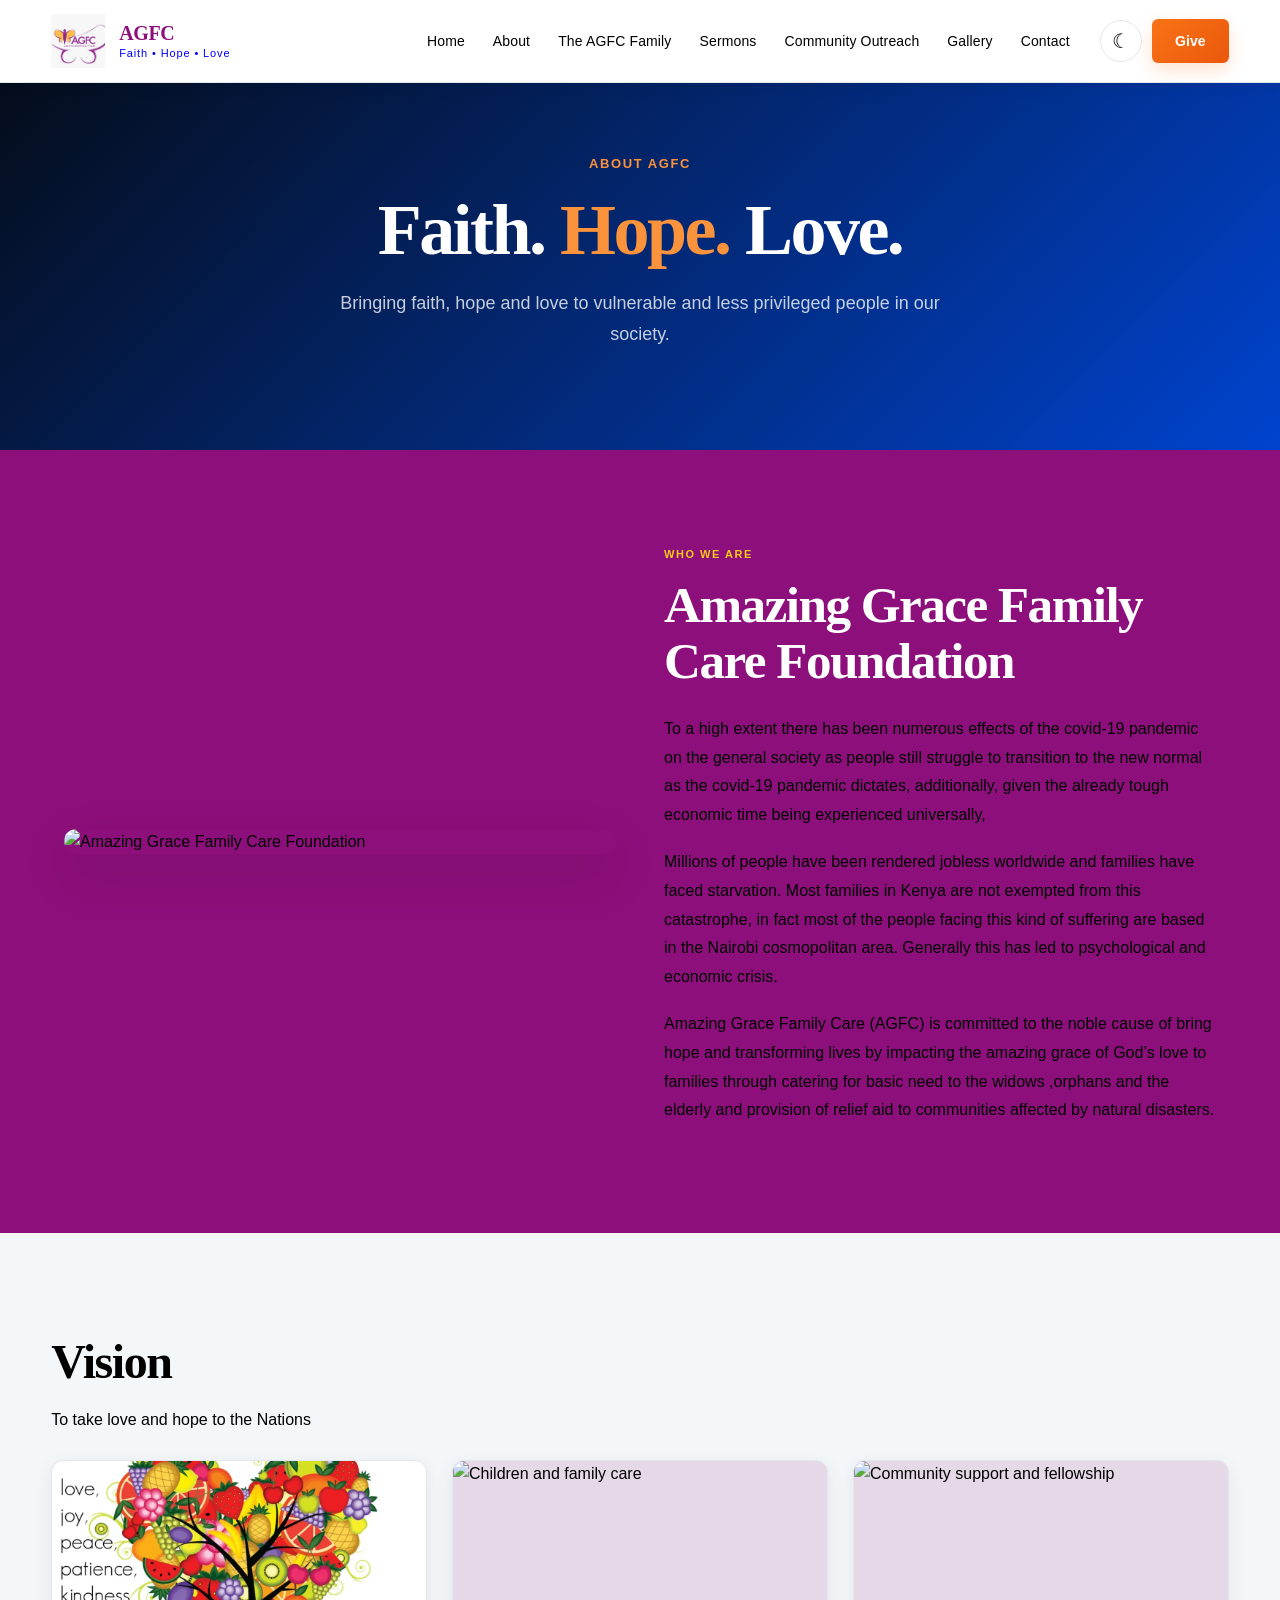
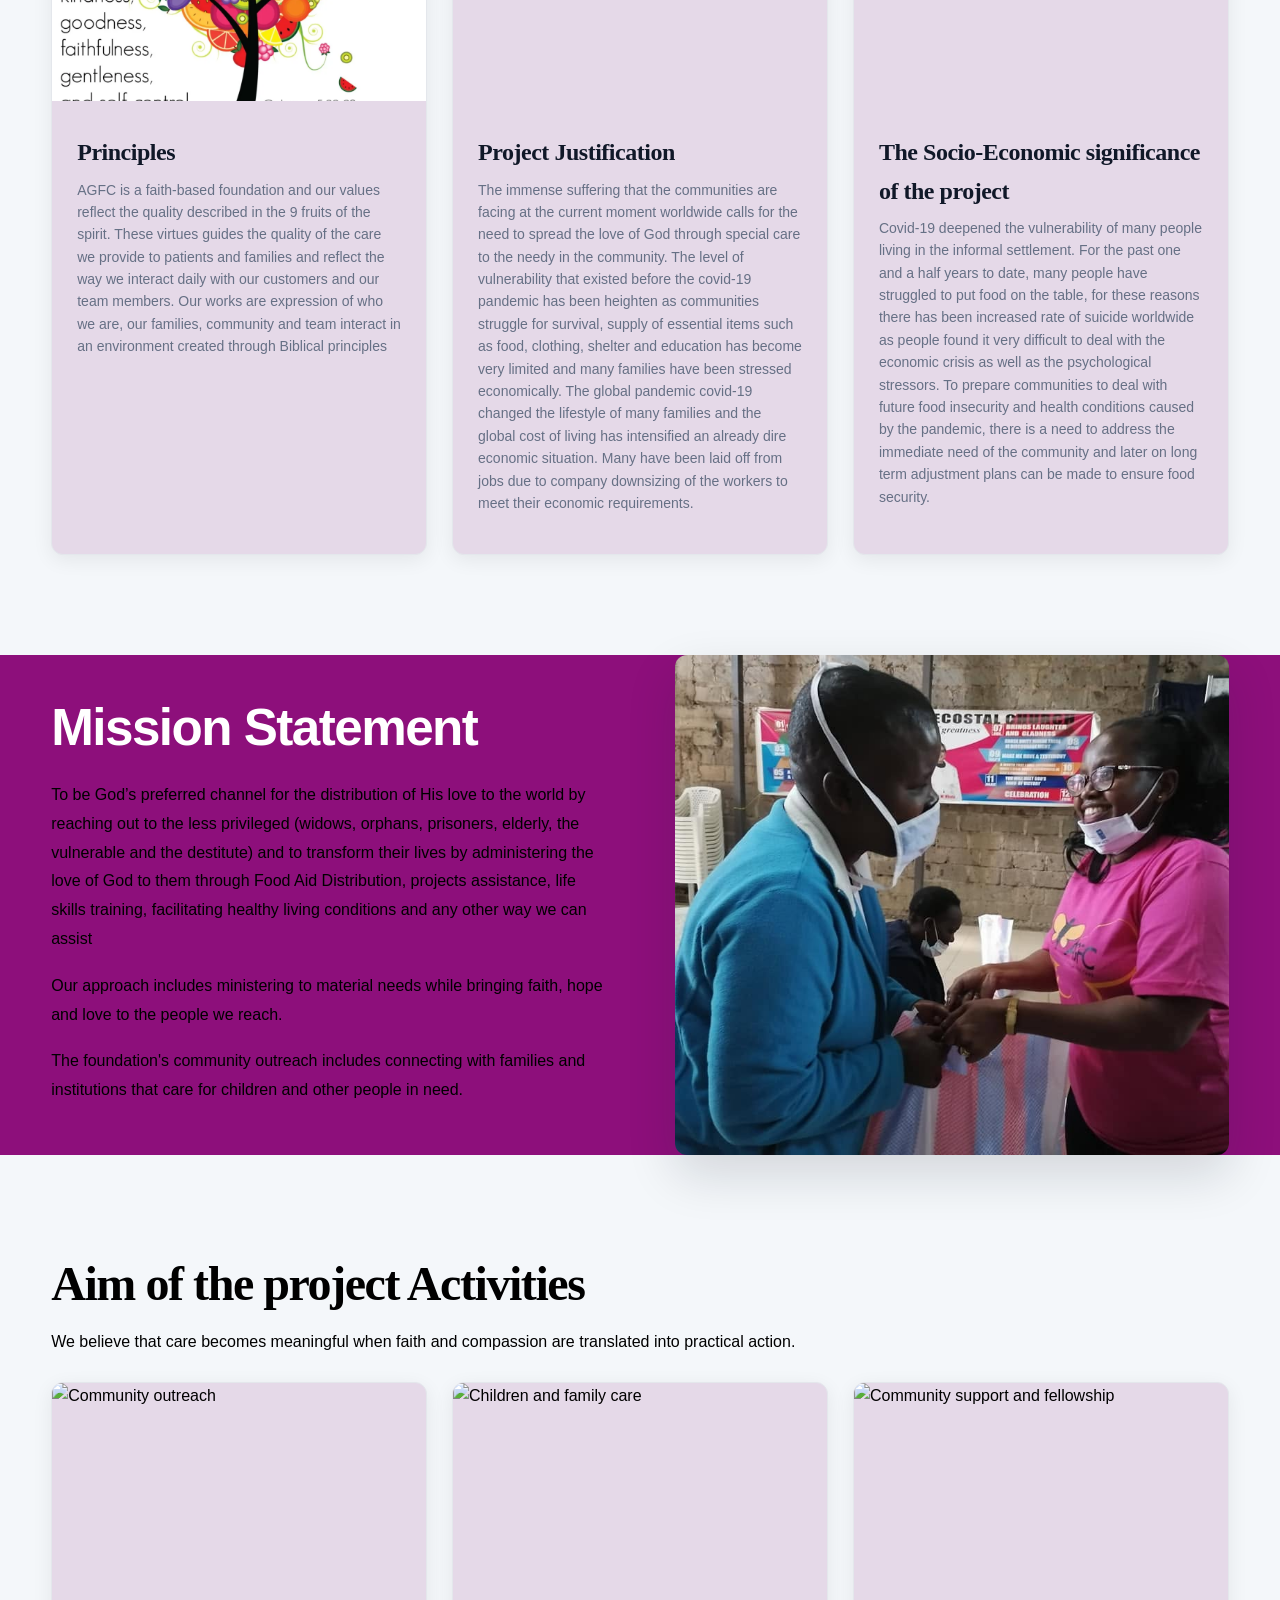
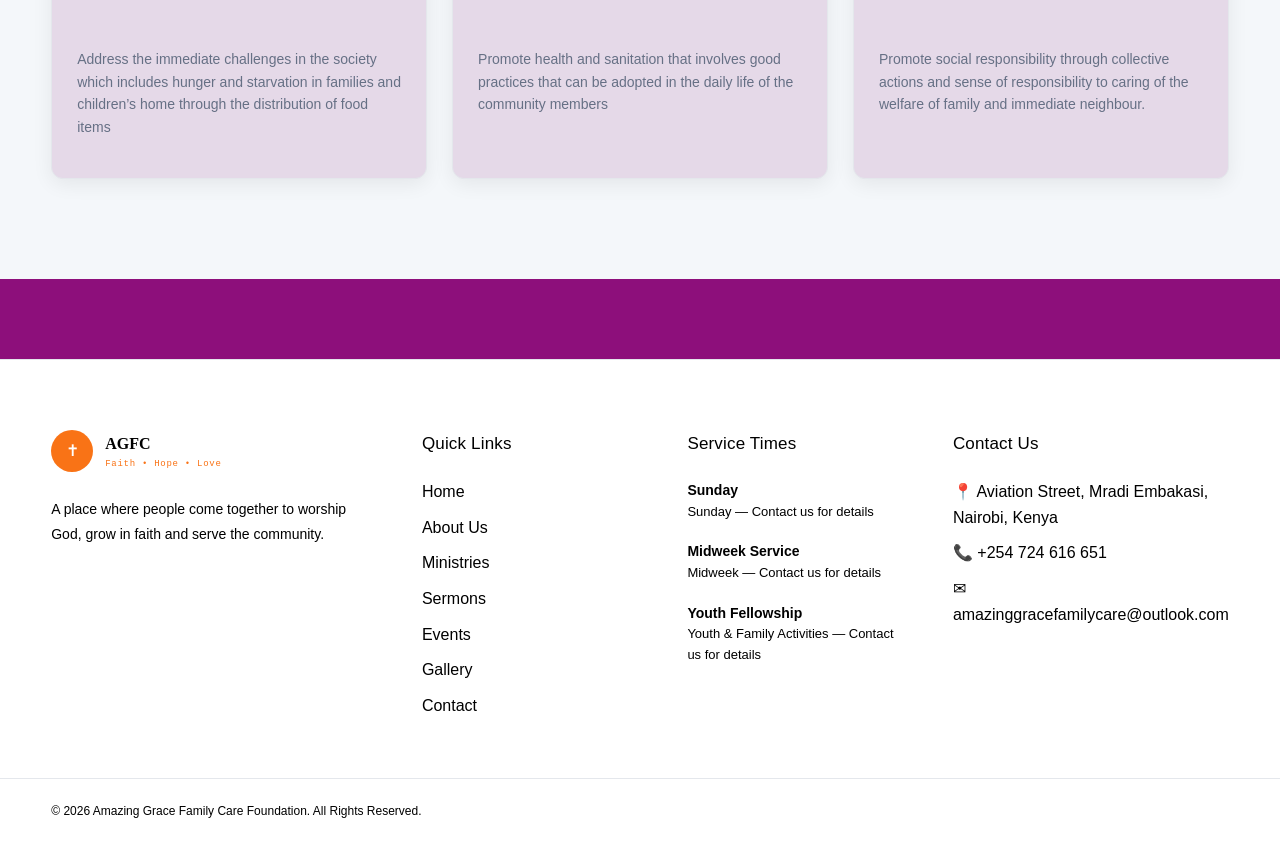
==== commit 8c4f54ad: "Add files via upload" ====
--- a/about.html
+++ b/about.html
@@ -86,7 +86,7 @@
         <div class="about-intro-image">
 
             <img
-                src="founder.jpg"
+                src="women of power.jpg"
                 alt="Amazing Grace Family Care Foundation"
             >
 
@@ -164,7 +164,7 @@
                     <article class="ministry-card">
 
                         <img
-                            src=""
+                            src="fruit-of-the-spirit-tree11-2.webp"
                             alt="Community outreach"
                         >
 
@@ -186,7 +186,7 @@
 created through Biblical principles
                             </p>
 
-                            <a href="ministries.html">
+                            <a href="ministries.html" style="display: none;">
                                 Learn More →
                             </a>
 
@@ -201,7 +201,7 @@
                     <article class="ministry-card">
 
                         <img
-                            src=""
+                            src="fivw.jpg"
                             alt="Children and family care"
                         >
 
@@ -227,7 +227,7 @@
 requirements.
                             </p>
 
-                            <a href="ministries.html">
+                            <a href="ministries.html" style="display: none;">
                                 Learn More →
                             </a>
 
@@ -242,7 +242,7 @@
                     <article class="ministry-card">
 
                         <img
-                            src=""
+                            src="food.jpg"
                             alt="Community support and fellowship"
                         >
 
@@ -266,7 +266,7 @@
 can be made to ensure food security.
                             </p>
 
-                            <a href="ministries.html">
+                            <a href="ministries.html" style="display: none;">
                                 Learn More →
                             </a>
 
@@ -374,7 +374,7 @@
                     <article class="ministry-card">
 
                         <img
-                            src=""
+                            src="see.jpg"
                             alt="Community outreach"
                         >
 
@@ -409,7 +409,7 @@
                     <article class="ministry-card">
 
                         <img
-                            src=""
+                            src="sau.jpg"
                             alt="Children and family care"
                         >
 
@@ -443,7 +443,7 @@
                     <article class="ministry-card">
 
                         <img
-                            src=""
+                            src="seth.jpg"
                             alt="Community support and fellowship"
                         >
 
@@ -479,63 +479,7 @@
 
 
 
-      <!-- =================================================
-     INTRODUCTION
-================================================== -->
-
-<section class="about-intro">
-
-    <div class="container about-intro-grid">
-
-
-        <div class="about-intro-image">
-
-            <img
-                src="founder.jpg"
-                alt="Amazing Grace Family Care Foundation"
-            >
-
-        </div>
-
-
-        <div class="about-intro-content">
-
-            <span class="section-label">
-                WHO WE ARE
-            </span>
-
-            <h2>
-                Amazing Grace
-                <span>Family Care Foundation</span>
-            </h2>
-
-            <p class="site-paragraph">
-              To a high extent there has been numerous effects of the covid-19 pandemic on the general
-society as people still struggle to transition to the new normal as the covid-19 pandemic
-dictates, additionally, given the already tough economic time being experienced universally, 
-            </p>
-
-            <p class="site-paragraph">
-             Millions of people have been rendered jobless worldwide and families have faced starvation.
-Most families in Kenya are not exempted from this catastrophe, in fact most of the people
-facing this kind of suffering are based in the Nairobi cosmopolitan area. Generally this has led
-to psychological and economic crisis. 
-            </p>
-
-            <p class="site-paragraph">
-             Amazing Grace Family Care (AGFC) is committed to
-the noble cause of bring hope and transforming lives by impacting the amazing grace of God’s
-love to families through catering for basic need to the widows ,orphans and the elderly and
-provision of relief aid to communities affected by natural disasters.
-            </p>
-
-        </div>
-
-    </div>
-
-</section>
-
-
+     
     
 
     </main>
--- a/style.css
+++ b/style.css
@@ -1360,7 +1360,7 @@
 .ministry-card {
 
     background:
-        var(--surface);
+        gainsboro;
 
     border-radius:
         12px;
@@ -5541,7 +5541,7 @@
     --ministries-label: #FACC15;
 
     /* Ministry cards */
-    --ministry-card-bg: #FFFFFF;
+    --ministry-card-bg: #E5D9E8;
     --ministry-card-border: #E4E7EC;
     --ministry-card-heading: #101828;
     --ministry-card-text: #667085;
@@ -5589,7 +5589,7 @@
     --ministries-label: #FDE047;
 
     /* Ministry cards */
-    --ministry-card-bg: #111827;
+    --ministry-card-bg:  #2a2d2f;
     --ministry-card-border: #2a2d2f;
     --ministry-card-heading: #F8FAFC;
     --ministry-card-text: #CBD5E1;
@@ -6129,3 +6129,173 @@
     line-height: 1.8;
 
 }
+
+
+
+/* =====================================
+   IMAGE LIGHTBOX MODAL
+===================================== */
+
+.image-gallery .gallery-image img {
+    cursor: zoom-in;
+}
+
+/* Modal background */
+.image-lightbox {
+    position: fixed;
+    inset: 0;
+    z-index: 99999;
+    display: flex;
+    align-items: center;
+    justify-content: center;
+    padding: 60px 80px;
+    background: rgba(0, 0, 0, 0.92);
+    opacity: 0;
+    visibility: hidden;
+    pointer-events: none;
+    transition: opacity 0.25s ease, visibility 0.25s ease;
+}
+
+.image-lightbox.active {
+    opacity: 1;
+    visibility: visible;
+    pointer-events: auto;
+}
+
+/* Image and caption container */
+.lightbox-content {
+    display: flex;
+    flex-direction: column;
+    align-items: center;
+    justify-content: center;
+    width: 100%;
+    height: 100%;
+    gap: 12px;
+}
+
+.lightbox-content img {
+    display: block;
+    max-width: 100%;
+    max-height: calc(100vh - 150px);
+    width: auto;
+    height: auto;
+    object-fit: contain;
+    border-radius: 8px;
+    box-shadow: 0 8px 35px rgba(0, 0, 0, 0.35);
+}
+
+.lightbox-caption {
+    margin: 0;
+    color: #fff;
+    text-align: center;
+    font-size: 15px;
+}
+
+.lightbox-counter {
+    color: #d1d5db;
+    font-size: 13px;
+}
+
+/* Close button */
+.lightbox-close {
+    position: absolute;
+    top: 18px;
+    right: 26px;
+    z-index: 2;
+    width: 46px;
+    height: 46px;
+    border: none;
+    border-radius: 50%;
+    background: rgba(255, 255, 255, 0.12);
+    color: #fff;
+    font-size: 34px;
+    line-height: 1;
+    cursor: pointer;
+    transition: background 0.2s ease, transform 0.2s ease;
+}
+
+.lightbox-close:hover {
+    background: #dc2626;
+    transform: rotate(90deg);
+}
+
+/* Previous and next buttons */
+.lightbox-arrow {
+    position: absolute;
+    top: 50%;
+    z-index: 2;
+    display: flex;
+    align-items: center;
+    justify-content: center;
+    width: 48px;
+    height: 58px;
+    border: none;
+    border-radius: 8px;
+    background: rgba(255, 255, 255, 0.14);
+    color: #fff;
+    font-size: 25px;
+    cursor: pointer;
+    transform: translateY(-50%);
+    transition: background 0.2s ease;
+}
+
+.lightbox-arrow:hover {
+    background: #2563eb;
+}
+
+.lightbox-prev {
+    left: 20px;
+}
+
+.lightbox-next {
+    right: 20px;
+}
+
+/* Keep page from scrolling behind the modal */
+body.lightbox-open {
+    overflow: hidden;
+}
+
+/* Mobile adjustments */
+@media (max-width: 600px) {
+    .image-lightbox {
+        padding: 60px 12px;
+    }
+
+    .lightbox-content img {
+        max-width: 100%;
+        max-height: calc(100vh - 170px);
+    }
+
+    .lightbox-close {
+        top: 12px;
+        right: 12px;
+        width: 42px;
+        height: 42px;
+    }
+
+    .lightbox-arrow {
+        top: auto;
+        bottom: 16px;
+        width: 44px;
+        height: 44px;
+        border-radius: 50%;
+        transform: none;
+    }
+
+    .lightbox-prev {
+        left: calc(50% - 54px);
+    }
+
+    .lightbox-next {
+        right: calc(50% - 54px);
+    }
+
+    .lightbox-caption {
+        margin-bottom: 48px;
+    }
+
+    .lightbox-counter {
+        margin-bottom: 42px;
+    }
+}
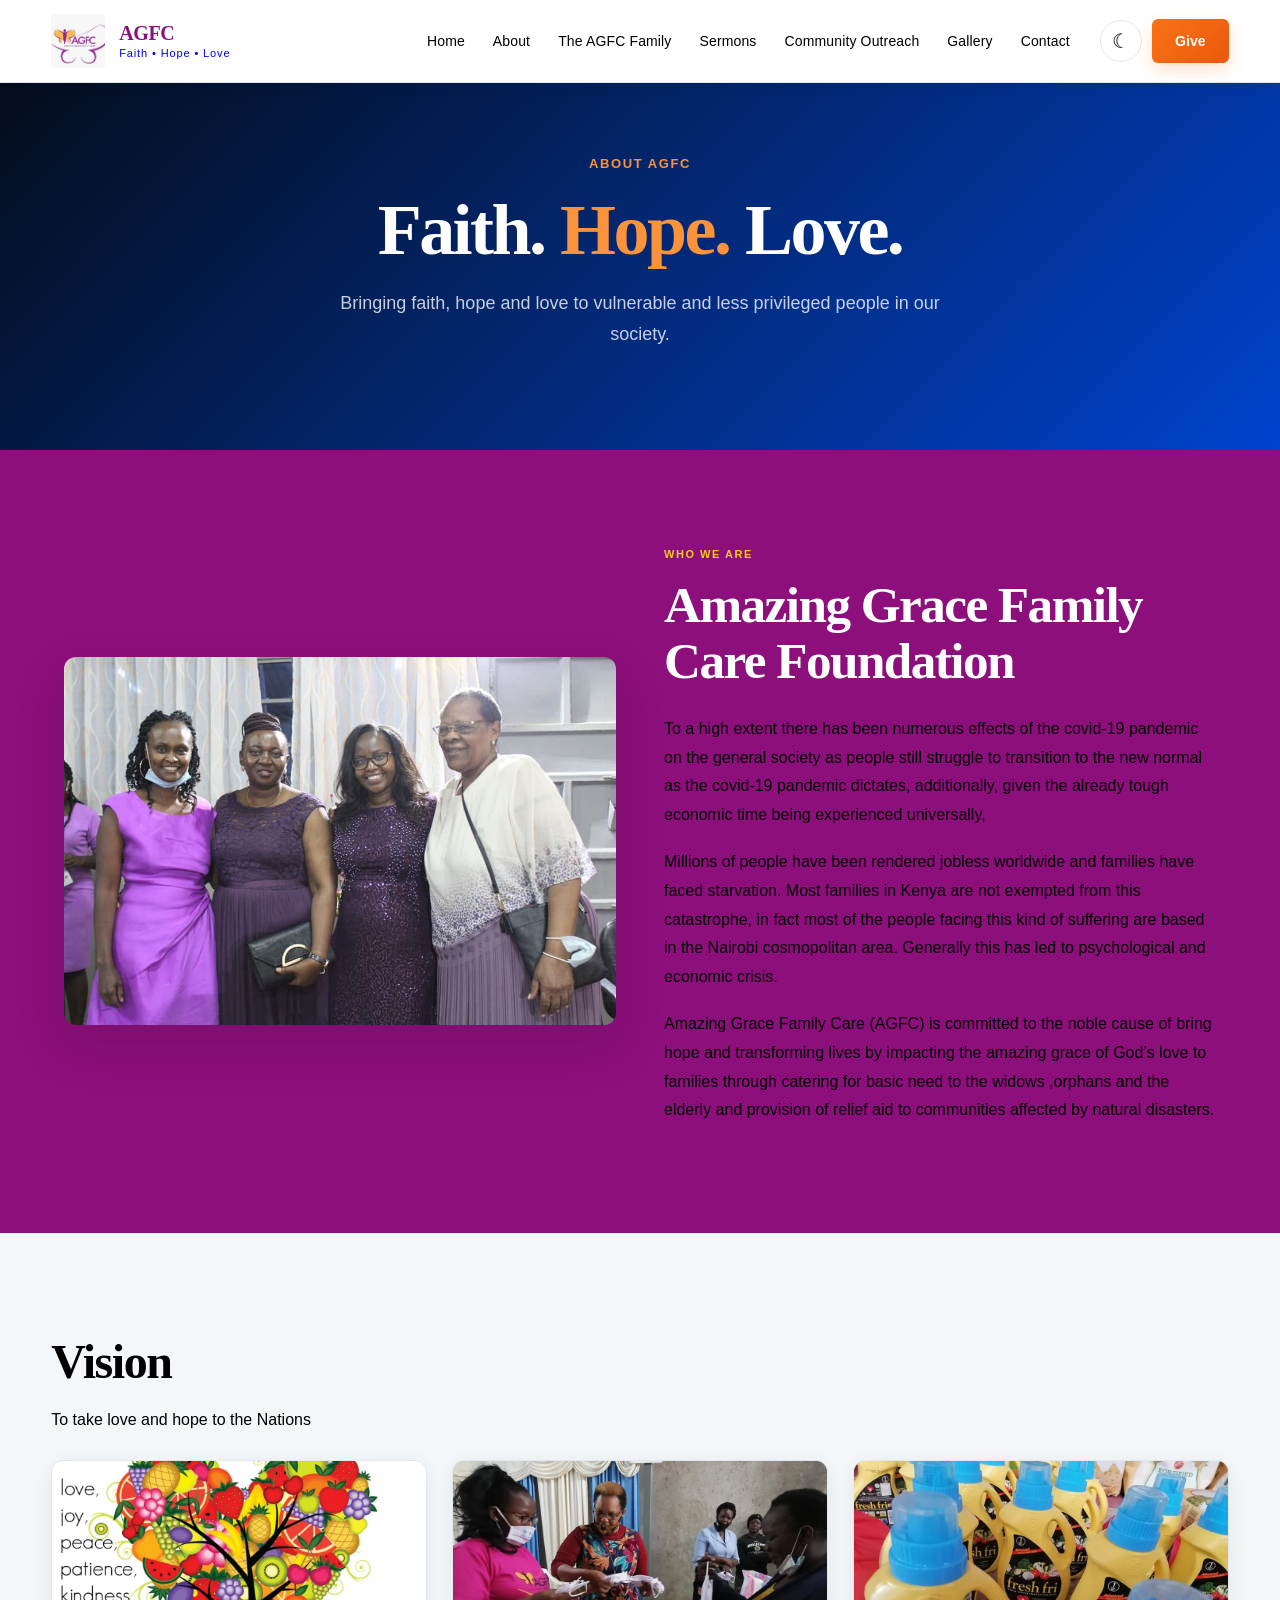
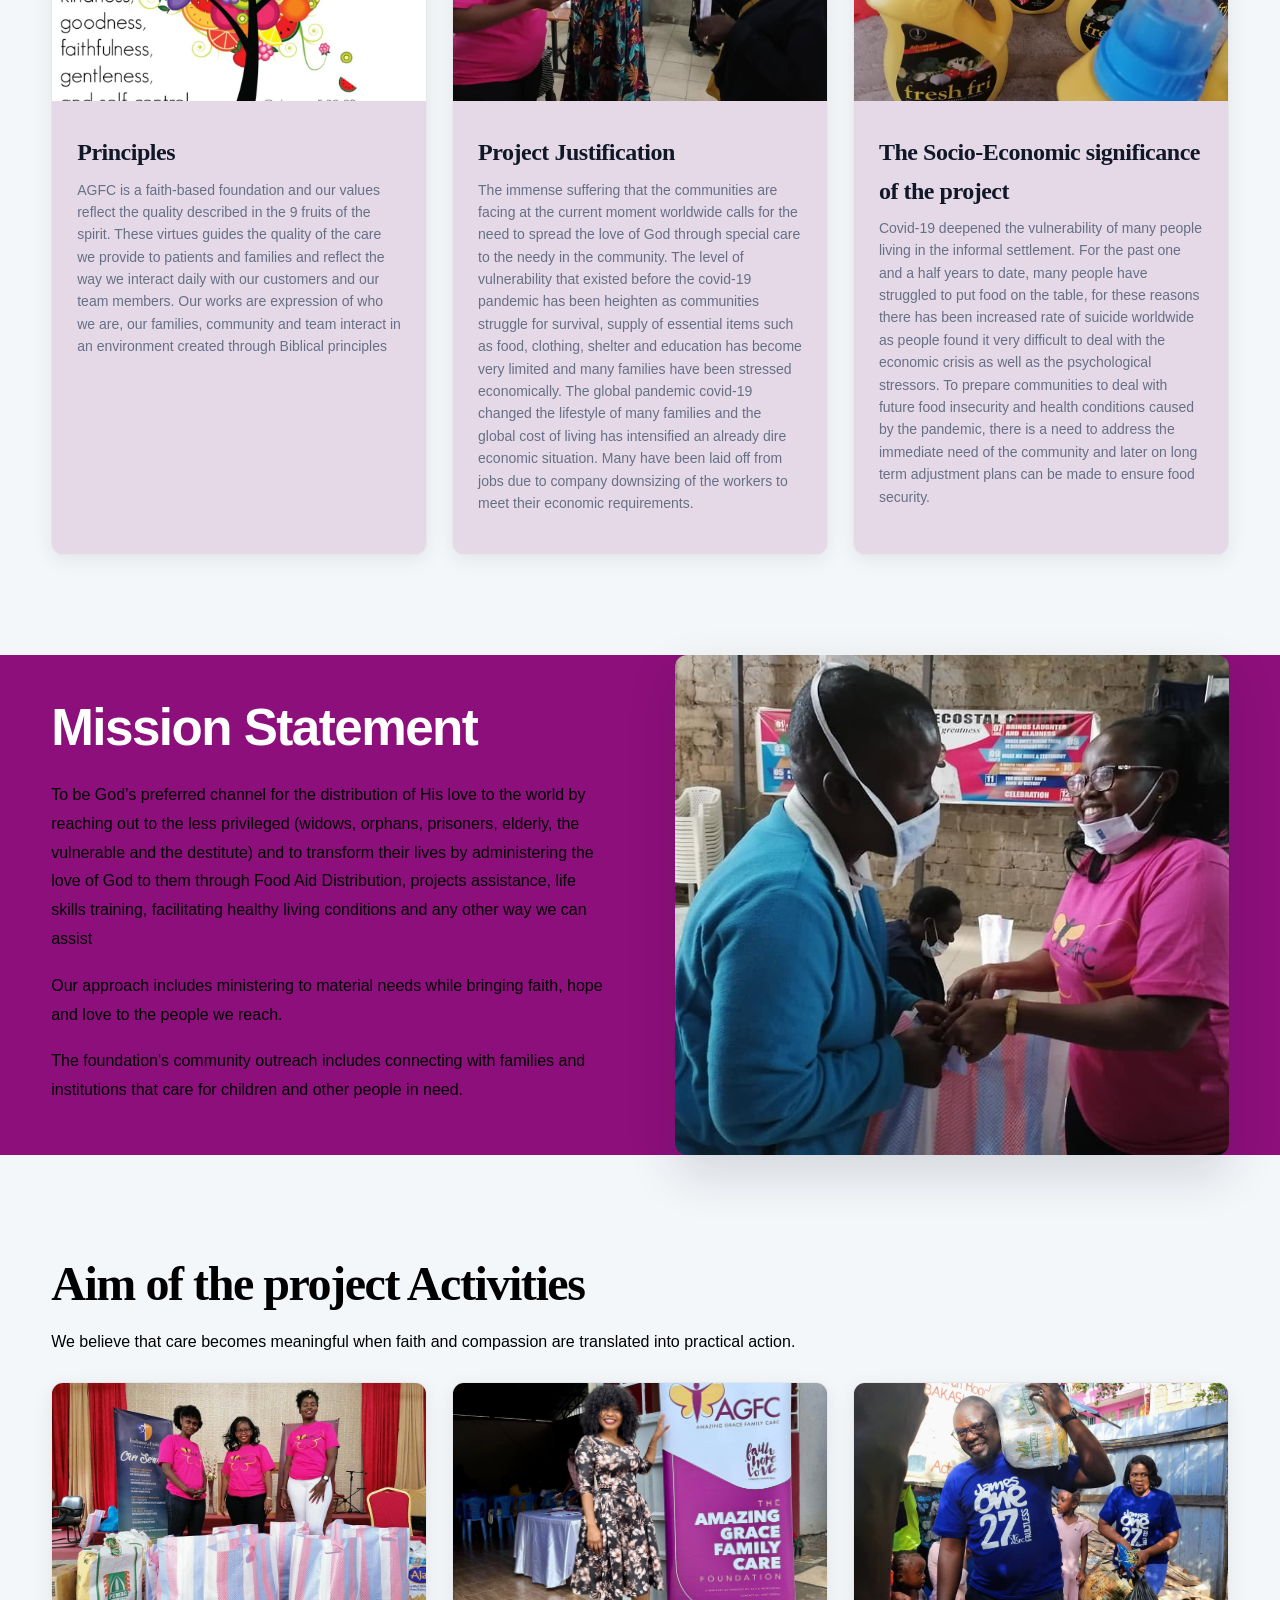
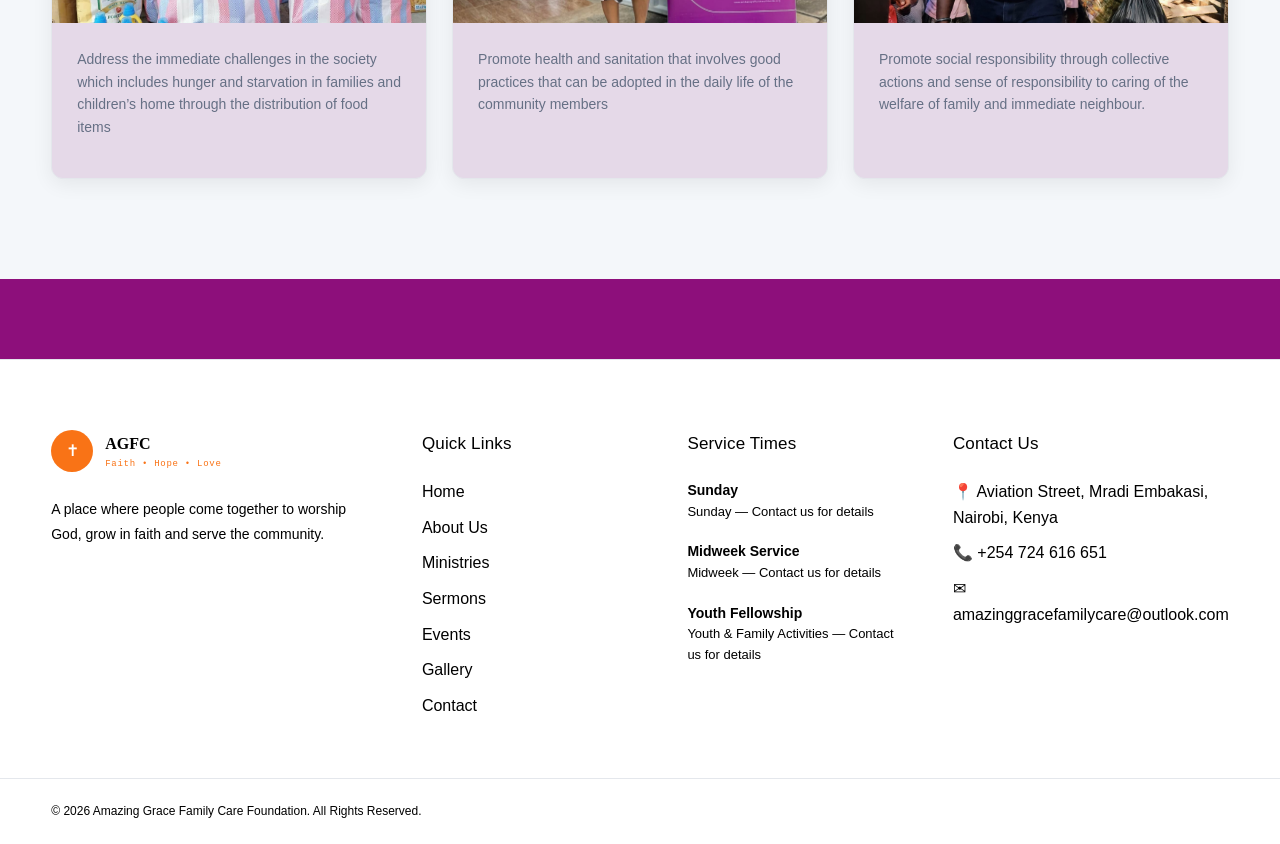
==== commit 3701ea12: "Add files via upload" ====
--- a/about.html
+++ b/about.html
@@ -479,22 +479,21 @@
 
 
 
-     
     
-
     </main>
 
 
 
-    <!-- =====================================================
-         SHARED FOOTER
-    ====================================================== -->
 
     <div id="site-footer"></div>
 
 
 
     <script src="components.js"></script>
+    
+<script src="give-modal.js" defer></script>
+
+<script src="gallery-lightbox.js" defer></script>
 
 </body>
 
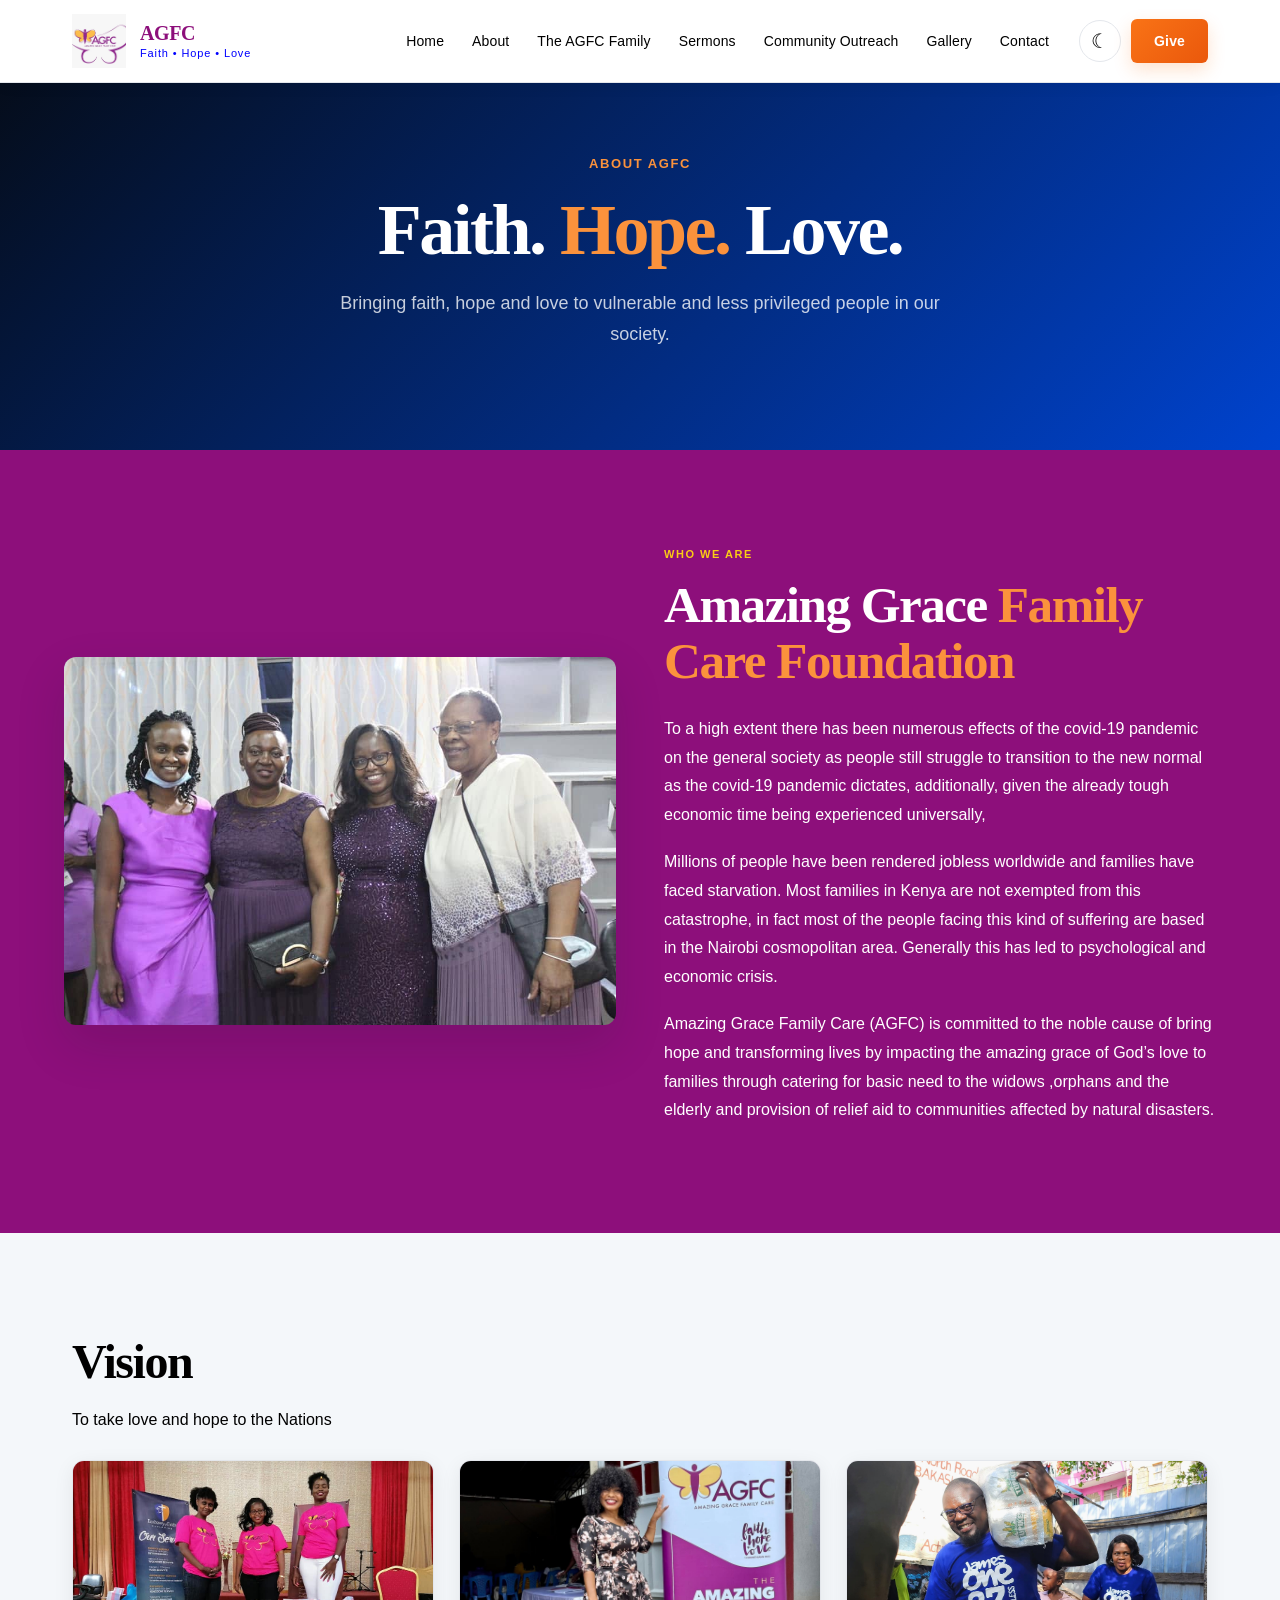
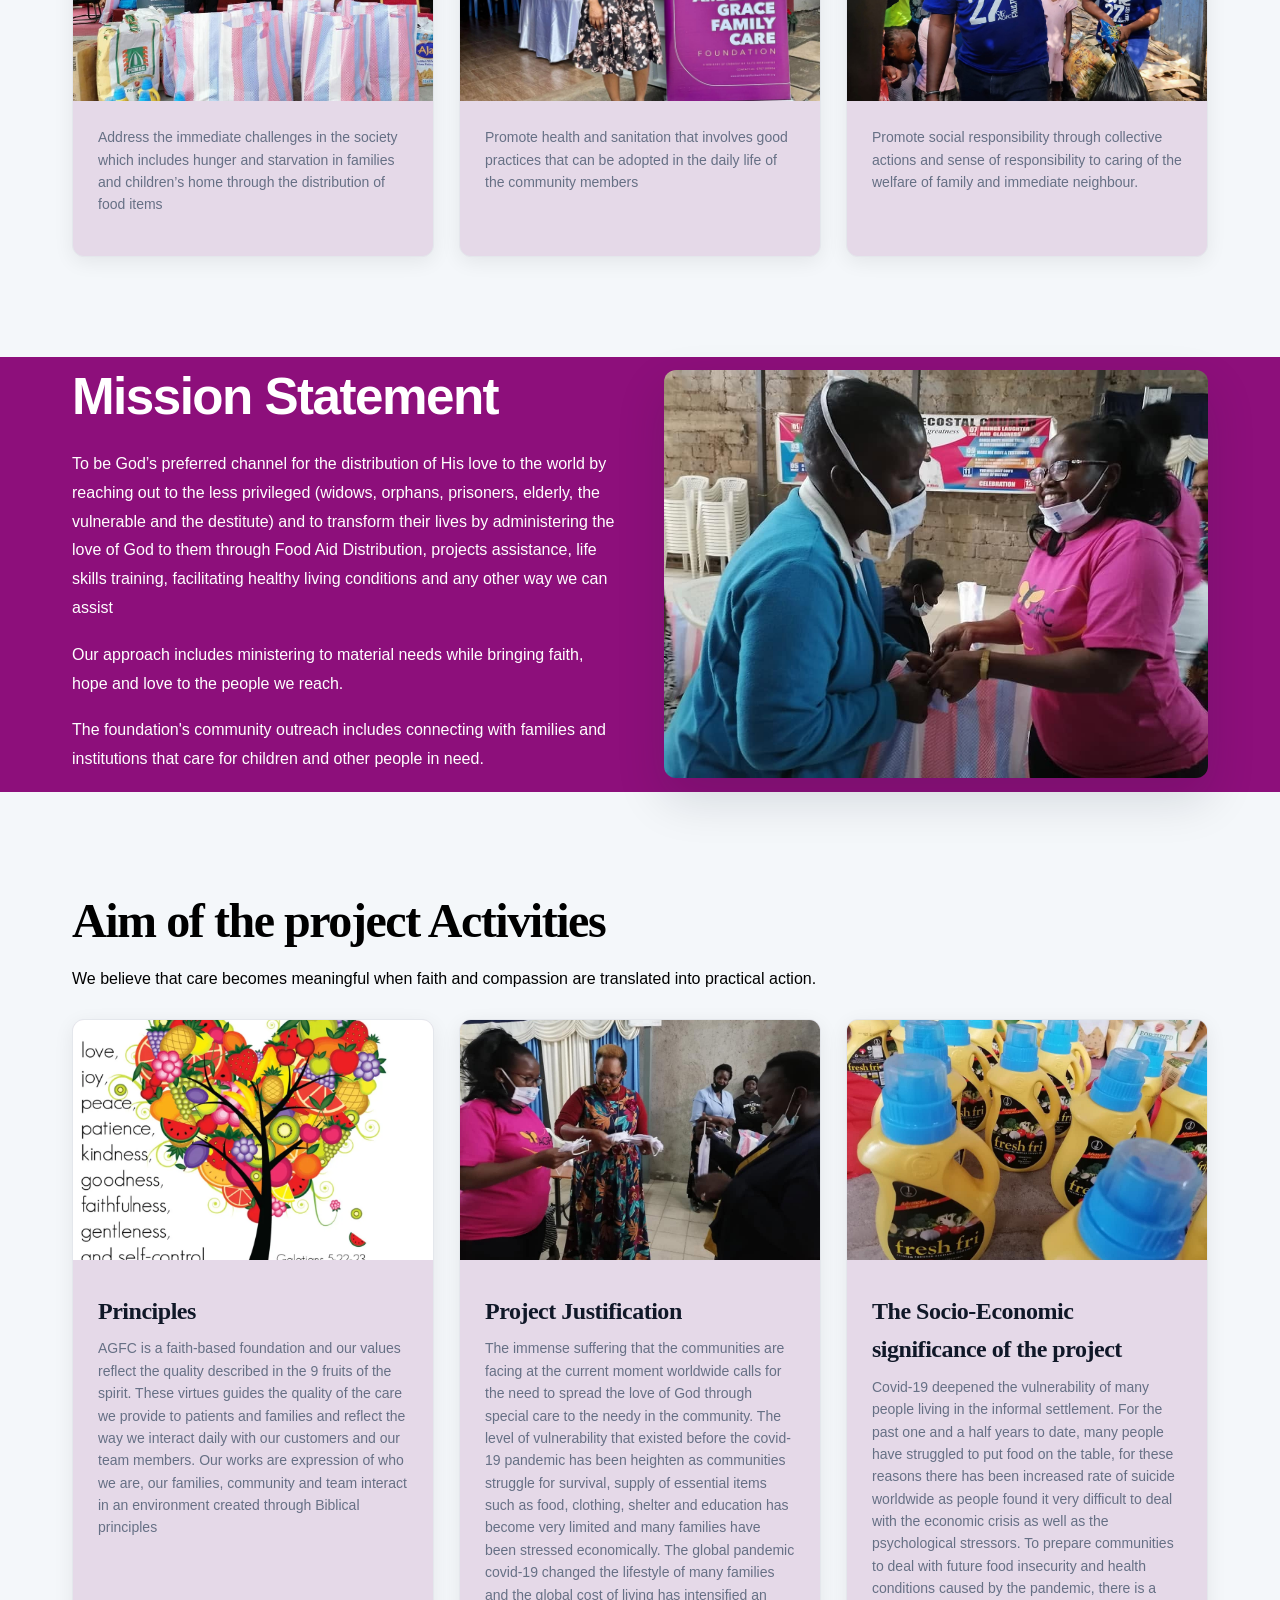
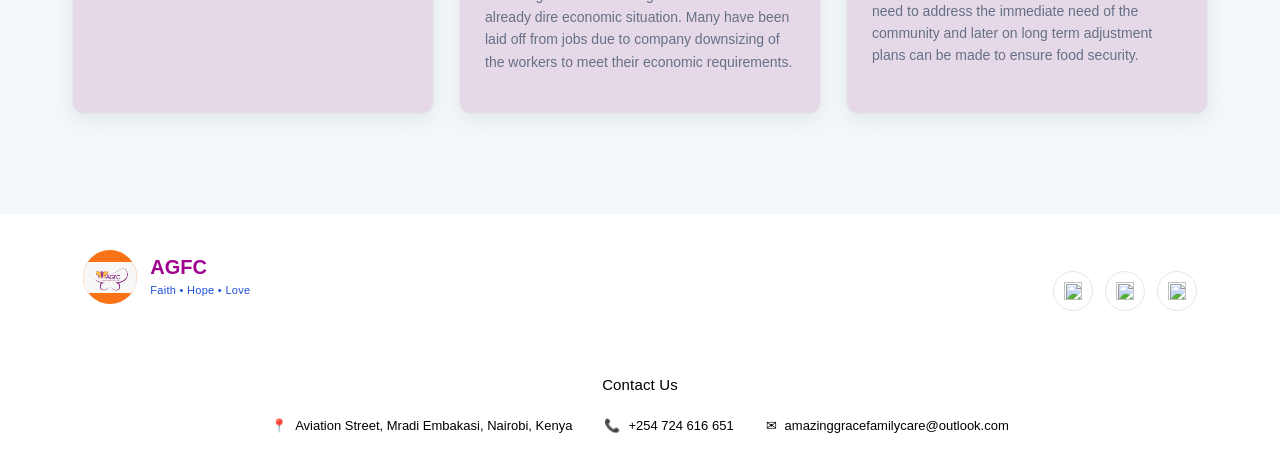
==== commit 17f957b7: "Add files via upload" ====
--- a/about.html
+++ b/about.html
@@ -132,8 +132,6 @@
 
 
 
-        
-
  <section class="ministries-preview">
 
             <div class="container">
@@ -146,11 +144,209 @@
                     </span>
 
                     <h2>
-                      Vision
+          Vision
+
                     </h2>
 
                     <p>
-                       To take love and hope to the Nations
+To take love and hope to the Nations
+                    </p>
+
+                </div>
+<br>
+
+                <div class="ministry-grid">
+
+
+                    <!-- OUTREACH -->
+
+                    <article class="ministry-card">
+
+                        <img
+                            src="see.jpg"
+                            alt="Community outreach"
+                        >
+
+                        <div class="ministry-content" >
+
+                            <span style="display: none;">
+                                OUTREACH
+                            </span>
+
+                            <h3 style="display: none;">
+                          Address the immediate challenges in the society which includes hunger and starvation
+in families and children’s home through the distribution of food items
+                            </h3>
+
+                            <p>
+                           Address the immediate challenges in the society which includes hunger and starvation
+in families and children’s home through the distribution of food items
+                            </p>
+
+                            <a href="ministries.html" style="display: none;">
+                                Learn More →
+                            </a>
+
+                        </div>
+
+                    </article>
+
+
+
+                    <!-- CHILDREN -->
+
+                    <article class="ministry-card">
+
+                        <img
+                            src="sau.jpg"
+                            alt="Children and family care"
+                        >
+
+                        <div class="ministry-content">
+
+                            <span style="display: none;">
+                                FAMILY CARE
+                            </span>
+
+                            <h3 style="display: none;">
+                                Caring For Children
+                            </h3>
+
+                            <p>
+                               Promote health and sanitation that involves good practices that can be adopted in the
+daily life of the community members
+                            </p>
+
+                            <a href="ministries.html" style="display: none;">
+                                Learn More →
+                            </a>
+
+                        </div>
+
+                    </article>
+
+
+
+                    <!-- COMMUNITY -->
+
+                    <article class="ministry-card">
+
+                        <img
+                            src="seth.jpg"
+                            alt="Community support and fellowship"
+                        >
+
+                        <div class="ministry-content">
+
+                            <span style="display: none;">
+                                COMMUNITY
+                            </span>
+
+                            <h3 style="display: none;">
+                                Faith In Action
+                            </h3>
+
+                            <p>
+                                Promote social responsibility through collective actions and sense of responsibility to
+caring of the welfare of family and immediate neighbour.
+                            </p>
+
+                            <a href="ministries.html" style="display: none;">
+                                Learn More →
+                            </a>
+
+                        </div>
+
+                    </article>
+
+
+                </div>
+
+            </div>
+
+        </section>
+
+
+        
+
+<!-- =================================================
+     WHAT WE DO
+================================================== -->
+
+<section class="story-section">
+
+    <div class="container story-grid">
+
+
+        <div class="story-content">
+
+            <span class="section-label" style="display: none;">
+                WHAT WE DO
+            </span>
+
+            <h2>
+              Mission Statement
+            </h2>
+
+            <p class="site-paragraph">
+              To be God’s preferred channel for the distribution of His love to the world by reaching out to
+the less privileged (widows, orphans, prisoners, elderly, the vulnerable and the destitute) and
+to transform their lives by administering the love of God to them through Food Aid
+Distribution, projects assistance, life skills training, facilitating healthy living conditions and
+any other way we can assist
+            </p>
+
+            <p class="site-paragraph">
+                Our approach includes ministering to
+                material needs while bringing faith,
+                hope and love to the people we reach.
+            </p>
+
+            <p class="site-paragraph">
+                The foundation's community outreach
+                includes connecting with families and
+                institutions that care for children and
+                other people in need.
+            </p>
+
+        </div>
+
+
+        <div class="story-image">
+
+            <img
+                src="community.jpg"
+                alt="Community care and outreach"
+            >
+
+        </div>
+
+    </div>
+
+</section>
+
+
+
+
+
+ <section class="ministries-preview">
+
+            <div class="container">
+
+
+                <div class="section-heading">
+
+                    <span class="section-label" style="display: none;">
+                        COMMUNITY OUTREACH
+                    </span>
+
+                    <h2>
+             Aim of the project Activities
+                    </h2>
+
+                    <p>
+         
+                       We believe that care becomes meaningful when faith and compassion are translated into practical action.
                     </p>
 
                 </div><br>
@@ -282,203 +478,6 @@
         </section>
 
 
-<!-- =================================================
-     WHAT WE DO
-================================================== -->
-
-<section class="story-section">
-
-    <div class="container story-grid">
-
-
-        <div class="story-content">
-
-            <span class="section-label" style="display: none;">
-                WHAT WE DO
-            </span>
-
-            <h2>
-              Mission Statement
-            </h2>
-
-            <p class="site-paragraph">
-              To be God’s preferred channel for the distribution of His love to the world by reaching out to
-the less privileged (widows, orphans, prisoners, elderly, the vulnerable and the destitute) and
-to transform their lives by administering the love of God to them through Food Aid
-Distribution, projects assistance, life skills training, facilitating healthy living conditions and
-any other way we can assist
-            </p>
-
-            <p class="site-paragraph">
-                Our approach includes ministering to
-                material needs while bringing faith,
-                hope and love to the people we reach.
-            </p>
-
-            <p class="site-paragraph">
-                The foundation's community outreach
-                includes connecting with families and
-                institutions that care for children and
-                other people in need.
-            </p>
-
-        </div>
-
-
-        <div class="story-image">
-
-            <img
-                src="community.jpg"
-                alt="Community care and outreach"
-            >
-
-        </div>
-
-    </div>
-
-</section>
-
-
-
-
- <section class="ministries-preview">
-
-            <div class="container">
-
-
-                <div class="section-heading">
-
-                    <span class="section-label" style="display: none;">
-                        COMMUNITY OUTREACH
-                    </span>
-
-                    <h2>
-               Aim of the project Activities 
-
-                    </h2>
-
-                    <p>
-                        We believe that care becomes meaningful
-                        when faith and compassion are translated
-                        into practical action.
-                    </p>
-
-                </div>
-<br>
-
-                <div class="ministry-grid">
-
-
-                    <!-- OUTREACH -->
-
-                    <article class="ministry-card">
-
-                        <img
-                            src="see.jpg"
-                            alt="Community outreach"
-                        >
-
-                        <div class="ministry-content" >
-
-                            <span style="display: none;">
-                                OUTREACH
-                            </span>
-
-                            <h3 style="display: none;">
-                          Address the immediate challenges in the society which includes hunger and starvation
-in families and children’s home through the distribution of food items
-                            </h3>
-
-                            <p>
-                           Address the immediate challenges in the society which includes hunger and starvation
-in families and children’s home through the distribution of food items
-                            </p>
-
-                            <a href="ministries.html" style="display: none;">
-                                Learn More →
-                            </a>
-
-                        </div>
-
-                    </article>
-
-
-
-                    <!-- CHILDREN -->
-
-                    <article class="ministry-card">
-
-                        <img
-                            src="sau.jpg"
-                            alt="Children and family care"
-                        >
-
-                        <div class="ministry-content">
-
-                            <span style="display: none;">
-                                FAMILY CARE
-                            </span>
-
-                            <h3 style="display: none;">
-                                Caring For Children
-                            </h3>
-
-                            <p>
-                               Promote health and sanitation that involves good practices that can be adopted in the
-daily life of the community members
-                            </p>
-
-                            <a href="ministries.html" style="display: none;">
-                                Learn More →
-                            </a>
-
-                        </div>
-
-                    </article>
-
-
-
-                    <!-- COMMUNITY -->
-
-                    <article class="ministry-card">
-
-                        <img
-                            src="seth.jpg"
-                            alt="Community support and fellowship"
-                        >
-
-                        <div class="ministry-content">
-
-                            <span style="display: none;">
-                                COMMUNITY
-                            </span>
-
-                            <h3 style="display: none;">
-                                Faith In Action
-                            </h3>
-
-                            <p>
-                                Promote social responsibility through collective actions and sense of responsibility to
-caring of the welfare of family and immediate neighbour.
-                            </p>
-
-                            <a href="ministries.html" style="display: none;">
-                                Learn More →
-                            </a>
-
-                        </div>
-
-                    </article>
-
-
-                </div>
-
-            </div>
-
-        </section>
-
-
-
     
     </main>
 
--- a/style.css
+++ b/style.css
@@ -27,7 +27,7 @@
 
     /* MAIN PAGE BACKGROUND */
     --background: #8D0F7B;
-
+ font-family: "Segoe UI", Arial, sans-serif;
     /* OTHER SECTIONS */
     --surface: #ffffff;
     --surface-alt: #eef5ff;
@@ -2667,6 +2667,7 @@
 
     transition:
         transform 0.5s ease;
+            border-radius: 12px;
 }
 
 
@@ -2697,6 +2698,7 @@
 
     color:
         #ffffff;
+            border-radius: 12px;
 }
 
 
@@ -2933,111 +2935,191 @@
 
 
 /* =========================================================
-   GALLERY MEDIA
+   GALLERY MEDIA — FULL IMAGE VISIBILITY
    ========================================================= */
 
-
-
-.media-section-heading {
-
-    margin-bottom:
-        45px;
-}
-
-
-.media-section-heading h2 {
-
-    margin-top:
-        10px;
-
-    color:
-        var(--text);
-
-    font-size:
-        clamp(34px, 4vw, 48px);
-}
-
-/* =========================================================
-   IMAGE GALLERY
+.gallery-media-section {
+    width: 100%;
+    padding: 90px 0;
+    background-color: #F4F7FA;
+}
+
+.gallery-media-section .container {
+    width: 100%;
+    max-width: 1200px;
+    margin-inline: auto;
+    background: transparent;
+}
+
+.media-section-heading-1 {
+    margin-bottom: 40px;
+    background: transparent;
+}
+
+/* Gallery layout */
+.image-gallery {
+    display: grid;
+    grid-template-columns: repeat(4, minmax(0, 1fr));
+    align-items: start;
+    gap: 18px;
+    width: 100%;
+    margin: 0;
+    padding: 0;
+}
+
+/* Each image wrapper grows to fit its image */
+.image-gallery .gallery-image {
+    position: relative;
+    display: block;
+    width: 100%;
+    height: auto;
+    min-width: 0;
+    margin: 0;
+    padding: 0;
+    overflow: hidden;
+    border-radius: 12px;
+    background: transparent;
+    box-shadow: none;
+}
+
+/* Show the complete original photograph */
+.image-gallery .gallery-image img {
+    display: block;
+    position: static;
+    width: 100%;
+    height: auto;
+    max-width: 100%;
+    margin: 0;
+    padding: 0;
+    object-fit: contain;
+    object-position: center;
+    border-radius: 12px;
+    transform: none;
+    transition: transform 0.35s ease;
+}
+
+/* Subtle hover effect without clipping the photograph */
+.image-gallery .gallery-image:hover img {
+    transform: scale(1.02);
+}
+
+/* Second gallery section, if used */
+.gallery-media-section-2 {
+    width: 100%;
+    padding: 90px 0;
+    background-color: #8D0F7B;
+}
+
+.gallery-media-section-2 .container,
+.gallery-media-section-2 .media-section-heading,
+.gallery-media-section-2 .image-gallery {
+    background: transparent;
+}
+
+/* Dark mode */
+[data-theme="dark"] .gallery-media-section,
+.dark-theme .gallery-media-section {
+    background-color: #000000;
+}
+
+/* Tablet */
+@media (max-width: 900px) {
+    .gallery-media-section,
+    .gallery-media-section-2 {
+        padding: 60px 0;
+    }
+
+    .image-gallery {
+        grid-template-columns: repeat(2, minmax(0, 1fr));
+        gap: 16px;
+    }
+}
+
+/* Mobile */
+@media (max-width: 600px) {
+    .gallery-media-section,
+    .gallery-media-section-2 {
+        padding: 40px 0;
+    }
+
+    .gallery-media-section .container,
+    .gallery-media-section-2 .container {
+        padding-inline: 16px;
+    }
+
+    .image-gallery {
+        grid-template-columns: minmax(0, 1fr);
+        gap: 20px;
+    }
+
+    .image-gallery .gallery-image img {
+        transform: none;
+    }
+}
+
+
+/* =========================================================
+   RESPONSIVE — GALLERY PAGE
    ========================================================= */
 
-.image-gallery {
-
-    display:
-        grid;
-
-    grid-template-columns:
-        repeat(4, 1fr);
-
-    gap:
-        18px;
-
-    width:
-        100%;
-
-    margin:
-        0;
-
-    padding:
-        0;
-}
-
-
-.gallery-image {
-
-    width:
-        100%;
-
-    height:
-        280px;
-
-    margin:
-        0;
-
-    padding:
-        0;
-
-    overflow:
-        hidden;
-
-    border-radius:
-        12px;
-
-    background:
-        var(--surface);
-}
-
-
-.gallery-image img {
-
-    width:
-        100%;
-
-    height:
-        100%;
-
-    display:
-        block;
-
-    margin:
-        0;
-
-    padding:
-        0;
-
-    object-fit:
-        cover;
-
-    transition:
-        transform 0.5s ease;
-}
-
-
-.gallery-image:hover img {
-
-    transform:
-        scale(1.06);
-}
+@media (max-width: 900px) {
+    .gallery-grid {
+        grid-template-columns: repeat(2, minmax(0, 1fr));
+    }
+
+    .gallery-item.gallery-large {
+        grid-column: span 2;
+        grid-row: span 1;
+    }
+
+    .gallery-story-grid {
+        grid-template-columns: 1fr;
+        gap: 40px;
+    }
+
+    .values-grid {
+        grid-template-columns: repeat(2, minmax(0, 1fr));
+    }
+
+    .video-gallery {
+        grid-template-columns: 1fr;
+    }
+}
+
+@media (max-width: 600px) {
+    .gallery-intro,
+    .gallery-section,
+    .gallery-story,
+    .gallery-values {
+        padding: 50px 0;
+    }
+
+    .gallery-grid {
+        grid-template-columns: minmax(0, 1fr);
+        grid-auto-rows: 260px;
+    }
+
+    .gallery-item.gallery-large,
+    .gallery-item.gallery-wide {
+        grid-column: span 1;
+        grid-row: span 1;
+    }
+
+    .gallery-story-image img {
+        height: auto;
+        max-height: 350px;
+        object-fit: contain;
+    }
+
+    .values-grid {
+        grid-template-columns: 1fr;
+    }
+
+    .video-thumbnail {
+        height: 220px;
+    }
+}
+
 
 
 /* =========================================================
@@ -4743,6 +4825,155 @@
 }
 
 
+
+/* =========================================
+   CONTACT SUCCESS POPUP MODAL
+========================================= */
+
+.contact-success-overlay {
+    position: fixed;
+    inset: 0;
+    z-index: 99999;
+
+    display: flex;
+    align-items: center;
+    justify-content: center;
+
+    padding: 20px;
+    background: rgba(12, 18, 35, 0.68);
+    backdrop-filter: blur(5px);
+    -webkit-backdrop-filter: blur(5px);
+
+    opacity: 0;
+    visibility: hidden;
+    pointer-events: none;
+
+    transition:
+        opacity 0.25s ease,
+        visibility 0.25s ease;
+}
+
+.contact-success-overlay.is-visible {
+    opacity: 1;
+    visibility: visible;
+    pointer-events: auto;
+}
+
+.contact-success-modal {
+    position: relative;
+    width: 100%;
+    max-width: 430px;
+    box-sizing: border-box;
+
+    padding: 36px 30px 30px;
+    border-radius: 20px;
+
+    background: #ffffff;
+    color: #172033;
+    text-align: center;
+
+    box-shadow: 0 25px 80px rgba(0, 0, 0, 0.25);
+
+    transform: translateY(18px) scale(0.97);
+    transition: transform 0.25s ease;
+}
+
+.contact-success-overlay.is-visible .contact-success-modal {
+    transform: translateY(0) scale(1);
+}
+
+.contact-success-icon {
+    display: flex;
+    align-items: center;
+    justify-content: center;
+
+    width: 64px;
+    height: 64px;
+    margin: 0 auto 20px;
+
+    border-radius: 50%;
+    background: #e7f7ee;
+    color: #16834a;
+
+    font-size: 34px;
+    font-weight: 700;
+}
+
+.contact-success-modal h2 {
+    margin: 0 0 12px;
+    color: #172033;
+    font-size: 25px;
+    line-height: 1.3;
+}
+
+.contact-success-modal p {
+    margin: 0 0 26px;
+    color: #667085;
+    font-size: 15px;
+    line-height: 1.8;
+}
+
+#contactSuccessOk {
+    display: inline-flex;
+    align-items: center;
+    justify-content: center;
+
+    min-width: 125px;
+    min-height: 46px;
+    padding: 12px 28px;
+
+    border: none;
+    border-radius: 10px;
+
+    background: #2457e6;
+    color: #ffffff;
+
+    font-size: 15px;
+    font-weight: 700;
+    cursor: pointer;
+
+    transition:
+        background 0.2s ease,
+        transform 0.2s ease;
+}
+
+#contactSuccessOk:hover {
+    background: #1744c4;
+    transform: translateY(-2px);
+}
+
+#contactSuccessOk:focus-visible {
+    outline: 3px solid #ff8b35;
+    outline-offset: 4px;
+}
+
+/* Mobile adjustments */
+@media (max-width: 480px) {
+    .contact-success-modal {
+        max-width: 360px;
+        padding: 30px 22px 24px;
+        border-radius: 16px;
+    }
+
+    .contact-success-modal h2 {
+        font-size: 22px;
+    }
+
+    .contact-success-modal p {
+        font-size: 14px;
+    }
+}
+
+/* Respect reduced-motion preferences */
+@media (prefers-reduced-motion: reduce) {
+    .contact-success-overlay,
+    .contact-success-modal,
+    #contactSuccessOk {
+        transition: none;
+    }
+}
+
+
 /* ---------------------------------------------------------
    FOOTER
 --------------------------------------------------------- */
@@ -4759,6 +4990,7 @@
 .footer-logo strong {
     font-family: var(--font-heading);
     font-weight: 700;
+        color: #A0008D !important;
 }
 
 .footer-logo span {
@@ -5599,55 +5831,6 @@
 }
 
 
-/* ---------------------------------------------------------
-   3. FOOTER
-   Background matches the header/navbar background.
-   --------------------------------------------------------- */
-
-.site-footer {
-    background: var(--footer-bg) !important;
-    color: var(--footer-text) !important;
-    border-top: 1px solid var(--footer-border);
-}
-
-.site-footer h3,
-.site-footer h4,
-.site-footer .footer-title,
-.site-footer .footer-column-title,
-.site-footer .footer-logo strong,
-.site-footer .service-item strong {
-    color: var(--footer-heading) !important;
-}
-
-.site-footer p,
-.site-footer span,
-.site-footer li,
-.site-footer .footer-bottom,
-.site-footer .footer-about p,
-.site-footer .service-item span {
-    color: var(--footer-text);
-}
-
-.site-footer a {
-    color: var(--footer-link);
-    transition: color 0.3s ease;
-}
-
-.site-footer a:hover {
-    color: var(--footer-link-hover);
-}
-
-.site-footer .footer-logo span {
-    color: var(--footer-link-hover);
-}
-
-.site-footer .social-links a {
-    color: var(--footer-text);
-}
-
-.site-footer .footer-bottom {
-    border-top-color: var(--footer-border);
-}
 
 
 /* ---------------------------------------------------------
@@ -6299,3 +6482,1175 @@
         margin-bottom: 42px;
     }
 }
+
+
+/* About intro paragraph — white in both themes */
+.about-intro-content .site-paragraph {
+    color: #FFFFFF !important;
+}
+
+
+
+/* Mission Statement — white in both themes */
+.story-content .site-paragraph {
+    color: #FFFFFF !important;
+}
+
+
+
+/* Founder name — white in both themes */
+.story-content h3 {
+    color: yellow !important;
+}
+
+
+/* Source of Revenue heading — white in both themes */
+.about-intro .story-content h2 {
+    color: #FFFFFF !important;
+}
+
+
+
+/* Faith, Hope & Love — heading and paragraphs white */
+h2:has(+ .site-paragraph),
+h2:has(+ p.site-paragraph) {
+    color: #FFFFFF !important;
+}
+
+.site-paragraph {
+    color: #FFFFFF !important;
+}
+
+
+
+
+/* ABOUT INTRO — H2 SPAN: ORANGE IN BOTH THEMES */
+html body .about-intro .about-intro-content h2 span {
+    color: #FB923C !important;
+}
+
+/* Support dark mode */
+html[data-theme="dark"] body .about-intro .about-intro-content h2 span,
+html.dark-theme body .about-intro .about-intro-content h2 span,
+body.dark-theme .about-intro .about-intro-content h2 span {
+    color: #FB923C !important;
+}
+
+
+
+/* ABOUT INTRO — PARAGRAPHS WHITE IN BOTH THEMES */
+.about-intro-content p {
+    color: #FFFFFF !important;
+}
+
+
+/* SERMON CARD — SPAN COLORS */
+
+
+/* Light mode: Blue */
+.sermon-card-content span,
+.sermon-card-content span {
+    font-style: normal;
+}
+
+/* Light mode: Blue */
+html:not([data-theme="dark"]) .sermon-card-content span,
+body:not(.dark-theme) .sermon-card-content span {
+    color: blue !important;
+}
+
+/* Dark mode: Yellow */
+html[data-theme="dark"] .sermon-card-content span,
+html.dark-theme .sermon-card-content span,
+body.dark-theme .sermon-card-content span {
+    color: #FFFF00 !important;
+}
+
+
+/* SERMON CARD — VIEW MESSAGE LINK */
+
+/* Light mode: Blue */
+html:not([data-theme="dark"]) .sermon-card-content a {
+    color: #2563EB !important;
+}
+
+/* Dark mode: Orange */
+html[data-theme="dark"] .sermon-card-content a,
+html.dark-theme .sermon-card-content a,
+body.dark-theme .sermon-card-content a {
+    color: #FB923C !important;
+}
+
+
+/* STORY SECTION — PARAGRAPHS WHITE IN BOTH THEMES */
+.story-content p {
+    color: #FFFFFF !important;
+}
+
+
+
+
+/* =========================================
+   AGFC CONTACT SUCCESS MODAL
+   Light and Dark Theme Support
+========================================= */
+
+/* LIGHT MODE — Default */
+.contact-success-overlay {
+    --modal-bg: #ffffff;
+    --modal-text: #172033;
+    --modal-muted: #667085;
+    --modal-border: #e5e7eb;
+    --modal-icon-bg: #e7f7ee;
+    --modal-icon-color: #16834a;
+    --modal-button-bg: var(--primary, #0f62fe);
+    --modal-button-hover: #084dbb;
+    --modal-shadow: 0 25px 80px rgba(0, 0, 0, 0.25);
+
+    background: rgba(12, 18, 35, 0.65);
+    backdrop-filter: blur(5px);
+    -webkit-backdrop-filter: blur(5px);
+}
+
+.contact-success-modal {
+    background: var(--modal-bg);
+    color: var(--modal-text);
+    border: 1px solid var(--modal-border);
+    box-shadow: var(--modal-shadow);
+
+    transition:
+        background-color 0.25s ease,
+        color 0.25s ease,
+        border-color 0.25s ease,
+        transform 0.25s ease;
+}
+
+.contact-success-modal h2 {
+    color: var(--modal-text);
+}
+
+.contact-success-modal p {
+    color: var(--modal-muted);
+}
+
+.contact-success-icon {
+    background: var(--modal-icon-bg);
+    color: var(--modal-icon-color);
+}
+
+#contactSuccessOk {
+    background: var(--modal-button-bg);
+    color: #ffffff;
+}
+
+#contactSuccessOk:hover {
+    background: var(--modal-button-hover);
+}
+
+/* =========================================
+   DARK MODE
+   Support both theme systems used by AGFC
+========================================= */
+
+[data-theme="dark"] .contact-success-overlay,
+.dark-theme .contact-success-overlay {
+    --modal-bg: #171923;
+    --modal-text: #f5f6fa;
+    --modal-muted: #c2c7d0;
+    --modal-border: #343847;
+    --modal-icon-bg: #173b2b;
+    --modal-icon-color: #7ce0a6;
+    --modal-button-bg: var(--primary, #0f62fe);
+    --modal-button-hover: #3b82f6;
+    --modal-shadow: 0 25px 80px rgba(0, 0, 0, 0.55);
+
+    background: rgba(0, 0, 0, 0.78);
+}
+
+[data-theme="dark"] .contact-success-modal,
+.dark-theme .contact-success-modal {
+    background: var(--modal-bg);
+    color: var(--modal-text);
+    border-color: var(--modal-border);
+}
+
+[data-theme="dark"] .contact-success-modal h2,
+.dark-theme .contact-success-modal h2 {
+    color: var(--modal-text);
+}
+
+[data-theme="dark"] .contact-success-modal p,
+.dark-theme .contact-success-modal p {
+    color: var(--modal-muted);
+}
+
+[data-theme="dark"] .contact-success-icon,
+.dark-theme .contact-success-icon {
+    background: var(--modal-icon-bg);
+    color: var(--modal-icon-color);
+}
+
+[data-theme="dark"] #contactSuccessOk,
+.dark-theme #contactSuccessOk {
+    background: var(--modal-button-bg);
+    color: #ffffff;
+}
+
+[data-theme="dark"] #contactSuccessOk:hover,
+.dark-theme #contactSuccessOk:hover {
+    background: var(--modal-button-hover);
+}
+
+/* Keep keyboard focus clearly visible in either theme */
+#contactSuccessOk:focus-visible {
+    outline: 3px solid var(--agfc-yellow, #ffb52e);
+    outline-offset: 4px;
+}
+
+/* Respect reduced-motion preferences */
+@media (prefers-reduced-motion: reduce) {
+    .contact-success-modal {
+        transition: none;
+    }
+
+    #contactSuccessOk {
+        transition: none;
+    }
+}
+
+/* Both contact labels — same color in light and dark mode */
+.contact-info .section-label,
+.contact-form-wrapper .section-label {
+    color: blue !important;
+}
+
+/* Dark mode */
+html[data-theme="dark"] .contact-info .section-label,
+body[data-theme="dark"] .contact-info .section-label,
+html.dark-theme .contact-info .section-label,
+body.dark-theme .contact-info .section-label {
+    color: #FB923C !important;
+}
+
+/* Reduce the space above the founder's story on mobile */
+@media (max-width: 768px) {
+    .story-content {
+        padding-top: 0 !important;
+    }
+
+    .story-content .section-label {
+        margin-top: 0 !important;
+    }
+}
+
+
+
+/* =========================================================
+   AGFC SERMONS PAGE — RESPONSIVE WIDTH CORRECTION
+   ========================================================= */
+
+/* Predictable sizing across the entire page */
+*,
+*::before,
+*::after {
+    box-sizing: border-box;
+}
+
+/* Prevent accidental horizontal overflow */
+html {
+    width: 100%;
+    max-width: 100%;
+    overflow-x: clip;
+}
+
+body {
+    width: 100%;
+    max-width: 100%;
+    margin: 0;
+    overflow-x: clip;
+}
+
+/* Keep major page sections within the viewport */
+main,
+main section,
+.story-section,
+.services-section,
+.about-intro {
+    width: 100%;
+    max-width: 100%;
+    min-width: 0;
+}
+
+/* Consistent container sizing */
+.container {
+    width: 100%;
+    max-width: 1200px;
+    min-width: 0;
+    margin-left: auto;
+    margin-right: auto;
+    padding-left: clamp(16px, 4vw, 32px);
+    padding-right: clamp(16px, 4vw, 32px);
+}
+
+/* =========================================================
+   FEATURED SERMON — VIDEO AND BACKGROUND
+   ========================================================= */
+
+.story-grid,
+.about-intro-grid {
+    display: grid;
+    grid-template-columns: minmax(0, 1fr) minmax(0, 1fr);
+    align-items: center;
+    gap: clamp(20px, 4vw, 48px);
+    width: 100%;
+    min-width: 0;
+}
+
+.sermon-video,
+.video-frame,
+.video-placeholder,
+.sermon-content,
+.about-intro-content,
+.story-image {
+    width: 100%;
+    max-width: 100%;
+    min-width: 0;
+}
+
+/* Maintain the featured video background's exact width */
+.video-frame {
+    position: relative;
+    overflow: hidden;
+    aspect-ratio: 16 / 9;
+    border-radius: 16px;
+    background-color: #171717;
+}
+
+.video-placeholder {
+    position: absolute;
+    inset: 0;
+    overflow: hidden;
+    display: flex;
+    align-items: center;
+    justify-content: center;
+    background-color: #171717;
+}
+
+.video-placeholder img {
+    display: block;
+    width: 100%;
+    height: 100%;
+    max-width: 100%;
+    object-fit: cover;
+    object-position: center;
+}
+
+/* Keep the play icon and label inside the video frame */
+.video-play-icon,
+.video-placeholder > span {
+    position: absolute;
+    z-index: 1;
+}
+
+/* =========================================================
+   SERMON CARD GRID
+   ========================================================= */
+
+.sermon-grid {
+    display: grid;
+    grid-template-columns: repeat(3, minmax(0, 1fr));
+    gap: clamp(16px, 2vw, 28px);
+    width: 100%;
+    min-width: 0;
+    align-items: stretch;
+}
+
+.sermon-card {
+    display: flex;
+    flex-direction: column;
+    width: 100%;
+    max-width: 100%;
+    min-width: 0;
+    margin: 0;
+    overflow: hidden;
+    border-radius: 14px;
+}
+
+/* Thumbnail wrapper and its background */
+.sermon-card-image {
+    position: relative;
+    width: 100%;
+    max-width: 100%;
+    min-width: 0;
+    aspect-ratio: 16 / 9;
+    overflow: hidden;
+    flex-shrink: 0;
+    background-color: #171717;
+}
+
+/* Thumbnail and video occupy precisely the same frame */
+.sermon-card-image .sermon-thumbnail,
+.sermon-card-image .sermon-video-player {
+    position: absolute;
+    inset: 0;
+    display: block;
+    width: 100%;
+    height: 100%;
+    max-width: 100%;
+    margin: 0;
+    object-fit: cover;
+    object-position: center;
+    border: 0;
+}
+
+/* Preserve video playback controls */
+.sermon-card-image .sermon-video-player {
+    z-index: 2;
+}
+
+/* Keep the play button inside the thumbnail */
+.sermon-card-image .sermon-play {
+    position: absolute;
+    z-index: 3;
+    top: 50%;
+    left: 50%;
+    transform: translate(-50%, -50%);
+    max-width: calc(100% - 24px);
+}
+
+/* Text must never force a card wider than its column */
+.sermon-card-content {
+    width: 100%;
+    max-width: 100%;
+    min-width: 0;
+    overflow-wrap: anywhere;
+    flex: 1;
+}
+
+.sermon-card-content h3,
+.sermon-card-content p,
+.sermon-card-content a {
+    max-width: 100%;
+}
+
+/* Prevent images from exceeding their containers */
+.story-image img,
+.about-intro img {
+    display: block;
+    width: 100%;
+    max-width: 100%;
+    height: auto;
+    object-fit: cover;
+}
+
+/* =========================================================
+   TABLETS
+   ========================================================= */
+
+@media (max-width: 900px) {
+    .sermon-grid {
+        grid-template-columns: repeat(2, minmax(0, 1fr));
+    }
+
+    .story-grid,
+    .about-intro-grid {
+        grid-template-columns: minmax(0, 1fr);
+    }
+
+    .sermon-video {
+        width: 100%;
+    }
+
+    .sermon-content {
+        width: 100%;
+    }
+}
+
+/* =========================================================
+   MOBILE PHONES
+   ========================================================= */
+
+@media (max-width: 600px) {
+    .container {
+        width: 100%;
+        max-width: 100%;
+        padding-left: 16px;
+        padding-right: 16px;
+    }
+
+    /* One column: each card uses the full available width */
+    .sermon-grid {
+        display: grid;
+        grid-template-columns: minmax(0, 1fr);
+        gap: 22px;
+        width: 100%;
+        max-width: 100%;
+        min-width: 0;
+    }
+
+    .sermon-card {
+        width: 100%;
+        max-width: 100%;
+        min-width: 0;
+        margin: 0;
+    }
+
+    /* Lock the image and background to the card width */
+    .sermon-card-image {
+        width: 100%;
+        max-width: 100%;
+        aspect-ratio: 16 / 9;
+        border-radius: 12px;
+    }
+
+    .sermon-card-image .sermon-thumbnail,
+    .sermon-card-image .sermon-video-player {
+        width: 100%;
+        height: 100%;
+        max-width: 100%;
+    }
+
+    .sermon-card-content {
+        width: 100%;
+        min-width: 0;
+        padding-left: 0;
+        padding-right: 0;
+    }
+
+    /* Featured video stays aligned with the sermon cards */
+    .story-grid,
+    .about-intro-grid {
+        display: grid;
+        grid-template-columns: minmax(0, 1fr);
+        gap: 24px;
+        width: 100%;
+        max-width: 100%;
+    }
+
+    .sermon-video,
+    .video-frame,
+    .video-placeholder {
+        width: 100%;
+        max-width: 100%;
+        min-width: 0;
+    }
+
+    .video-frame {
+        aspect-ratio: 16 / 9;
+        border-radius: 12px;
+    }
+
+    .video-placeholder img {
+        width: 100%;
+        height: 100%;
+        object-fit: cover;
+    }
+
+    /* Stop long words or links from expanding the layout */
+    .sermon-card-content h3,
+    .sermon-card-content p,
+    .sermon-card-content a,
+    .sermon-content h2,
+    .sermon-content p {
+        overflow-wrap: anywhere;
+    }
+
+    /* Keep section headings within the viewport */
+    .section-heading,
+    .section-heading h2,
+    .section-heading p {
+        max-width: 100%;
+        min-width: 0;
+    }
+}
+
+/* =========================================================
+   VERY SMALL PHONES
+   ========================================================= */
+
+@media (max-width: 360px) {
+    .container {
+        padding-left: 12px;
+        padding-right: 12px;
+    }
+
+    .sermon-grid {
+        gap: 18px;
+    }
+
+    .sermon-card-content h3 {
+        font-size: 1.1rem;
+    }
+
+    .video-frame,
+    .sermon-card-image {
+        border-radius: 10px;
+    }
+}
+
+
+/* Restore sermon thumbnails */
+.sermon-card-image {
+    position: relative;
+    width: 100%;
+    aspect-ratio: 16 / 9;
+    overflow: hidden;
+    background: #171717;
+}
+
+.sermon-card-image img.sermon-thumbnail {
+    position: absolute;
+    inset: 0;
+    display: block;
+    width: 100%;
+    height: 100%;
+    max-width: 100%;
+    object-fit: cover;
+    opacity: 1;
+    visibility: visible;
+    z-index: 1;
+}
+
+/* Keep the video hidden until playback is requested */
+.sermon-card-image video.sermon-video-player {
+    display: none;
+}
+
+/* Show the player only when explicitly activated */
+.sermon-card-image.is-playing video.sermon-video-player {
+    display: block;
+    z-index: 4;
+}
+
+.sermon-card-image.is-playing img.sermon-thumbnail,
+.sermon-card-image.is-playing .sermon-play {
+    display: none;
+}
+
+
+
+/* =====================================================
+   AGFC FOOTER — UNIFIED LAYOUT
+===================================================== */
+
+.site-footer {
+    width: 100%;
+    margin: 0;
+    background: var(--footer-bg, var(--surface, #ffffff));
+    color: var(--footer-text, var(--text, #252525));
+    border-top: 1px solid var(--footer-border, #e5e7eb);
+    box-sizing: border-box;
+}
+
+.site-footer *,
+.site-footer *::before,
+.site-footer *::after {
+    box-sizing: border-box;
+}
+
+.footer-container {
+    width: min(92%, var(--container, 1400px));
+    max-width: var(--container, 1400px);
+    margin-inline: auto;
+    padding-top: 36px;
+    padding-bottom: 32px;
+}
+
+/* =====================================================
+   ROW 1 — LOGO LEFT, SOCIAL ICONS RIGHT
+===================================================== */
+
+.footer-brand-row {
+    display: flex;
+    align-items: center;
+    justify-content: space-between;
+    gap: 24px;
+    padding-bottom: 28px;
+}
+
+.footer-logo {
+    display: inline-flex;
+    align-items: center;
+    gap: 13px;
+    min-width: 0;
+    text-decoration: none;
+}
+
+.footer-logo-symbol {
+    display: flex;
+    align-items: center;
+    justify-content: center;
+    width: 54px;
+    height: 54px;
+    flex: 0 0 54px;
+    overflow: hidden;
+}
+
+.footer-logo-symbol img {
+    display: block;
+    width: 100%;
+    height: 100%;
+    object-fit: contain;
+}
+
+.footer-logo-text {
+    display: flex;
+    flex-direction: column;
+    gap: 4px;
+}
+
+.footer-logo strong {
+    display: block;
+    margin: 0;
+    padding: 0;
+    color: #A0008D;
+    font-family: Arial, Helvetica, sans-serif;
+    font-size: 20px;
+    font-weight: 700;
+    line-height: 1.15;
+    letter-spacing: 0;
+}
+
+.footer-logo span {
+    display: block;
+    margin: 0;
+    color: #1D4ED8;
+    font-family: Arial, Helvetica, sans-serif;
+    font-size: 11px;
+    font-weight: 500;
+    font-style: normal;
+    line-height: 1.4;
+    letter-spacing: 0.3px;
+}
+
+/* Social icons */
+
+.site-footer .social-links {
+    display: flex;
+    align-items: center;
+    justify-content: flex-end;
+    gap: 12px;
+    flex-shrink: 0;
+}
+
+.site-footer .social-links a {
+    display: flex;
+    align-items: center;
+    justify-content: center;
+    width: 40px;
+    height: 40px;
+    border: 1px solid var(--footer-border, #e5e7eb);
+    border-radius: 50%;
+    background: transparent;
+    transition:
+        background-color 0.25s ease,
+        border-color 0.25s ease,
+        transform 0.25s ease;
+}
+
+.site-footer .social-links a:hover {
+    background: rgba(160, 0, 141, 0.1);
+    border-color: #A0008D;
+    transform: translateY(-3px);
+}
+
+.site-footer .social-links img {
+    display: block;
+    width: 18px;
+    height: 18px;
+    object-fit: contain;
+    filter: var(--footer-icon-filter, none);
+}
+
+/* =====================================================
+   ROW 2 — HORIZONTAL NAVIGATION
+===================================================== */
+
+.footer-navigation {
+    display: flex;
+    flex-direction: row;
+    align-items: center;
+    justify-content: flex-start;
+    flex-wrap: wrap;
+    gap: 12px 32px;
+    padding: 22px 0;
+    border-top: 1px solid var(--footer-border, #e5e7eb);
+    border-bottom: 1px solid var(--footer-border, #e5e7eb);
+}
+
+.footer-navigation a {
+    display: inline-block;
+    margin: 0;
+    padding: 4px 0;
+    color: var(--footer-link, var(--text, #252525));
+    font-family: var(--font-body, Arial, sans-serif);
+    font-size: 14px;
+    font-weight: 500;
+    line-height: 1.5;
+    text-decoration: none;
+    transition: color 0.25s ease;
+}
+
+.footer-navigation a:hover {
+    color: var(--footer-link-hover, #A0008D);
+}
+
+/* =====================================================
+   ROW 3 — CONTACT US
+   Heading above; contact details in a horizontal row
+===================================================== */
+
+/* CONTACT HEADING AND DETAILS ON THE SAME ROW */
+
+.footer-contact-section {
+    display: flex;
+    flex-direction: row;
+    align-items: flex-start;
+    gap: 32px;
+    padding-top: 26px;
+}
+
+.footer-contact-section h3 {
+    flex: 0 0 auto;
+    margin: 0;
+    font-size: 15px;
+    font-weight: 700;
+}
+
+.footer-contact-items {
+    display: flex;
+    flex: 1;
+    flex-direction: row;
+    align-items: flex-start;
+    flex-wrap: wrap;
+    gap: 12px 28px;
+    min-width: 0;
+}
+
+.footer-contact-item {
+    display: flex;
+    align-items: flex-start;
+    gap: 8px;
+    margin: 0;
+    min-width: 0;
+    font-size: 13px;
+    line-height: 1.7;
+    overflow-wrap: anywhere;
+}
+
+/* MOBILE: KEEP THE HEADING AND CONTACT DETAILS READABLE */
+
+@media (max-width: 600px) {
+    .footer-contact-section {
+        flex-direction: column;
+        gap: 14px;
+        padding-top: 22px;
+    }
+
+    .footer-contact-items {
+        flex-direction: column;
+        gap: 12px;
+        width: 100%;
+    }
+}
+/* =====================================================
+   ROW 4 — COPYRIGHT
+===================================================== */
+
+.site-footer .footer-bottom {
+    width: 100%;
+    margin: 0;
+    border-top: 1px solid var(--footer-border, #e5e7eb);
+}
+
+.footer-bottom-inner {
+    width: min(92%, var(--container, 1400px));
+    max-width: var(--container, 1400px);
+    margin-inline: auto;
+    padding: 18px 0;
+}
+
+.footer-bottom-inner p {
+    margin: 0;
+    color: var(--footer-text, var(--text, #252525));
+    font-family: var(--font-body, Arial, sans-serif);
+    font-size: 12px;
+    line-height: 1.7;
+    text-align: center;
+}
+
+/* =====================================================
+   DARK MODE
+===================================================== */
+
+html[data-theme="dark"] .site-footer,
+body[data-theme="dark"] .site-footer,
+html.dark-theme .site-footer,
+body.dark-theme .site-footer {
+    --footer-bg: #000000;
+    --footer-text: #E5E7EB;
+    --footer-heading: #FFFFFF;
+    --footer-link: #E5E7EB;
+    --footer-link-hover: #FB923C;
+    --footer-border: #292929;
+    --footer-icon-filter: invert(1);
+
+    background: var(--footer-bg);
+    color: var(--footer-text);
+}
+
+html[data-theme="dark"] .footer-logo strong,
+body[data-theme="dark"] .footer-logo strong,
+html.dark-theme .footer-logo strong,
+body.dark-theme .footer-logo strong {
+    color: #A0008D;
+}
+
+html[data-theme="dark"] .footer-logo span,
+body[data-theme="dark"] .footer-logo span,
+html.dark-theme .footer-logo span,
+body.dark-theme .footer-logo span {
+    color: #FB923C;
+}
+
+/* =====================================================
+   TABLETS
+===================================================== */
+
+@media (max-width: 900px) {
+    .footer-navigation {
+        gap: 12px 24px;
+    }
+
+    .footer-contact-items {
+        gap: 16px 24px;
+    }
+}
+
+/* =====================================================
+   MOBILE
+   Logo stays left; social icons stay beside it on right
+===================================================== */
+
+@media (max-width: 600px) {
+    .footer-container {
+        width: 90%;
+        padding-top: 26px;
+        padding-bottom: 25px;
+    }
+
+    .footer-brand-row {
+        flex-direction: row;
+        align-items: center;
+        justify-content: space-between;
+        gap: 12px;
+        padding-bottom: 22px;
+    }
+
+    .footer-logo {
+        gap: 9px;
+        flex: 1 1 auto;
+    }
+
+    .footer-logo-symbol {
+        width: 42px;
+        height: 42px;
+        flex-basis: 42px;
+        
+    }
+
+    .footer-logo strong {
+        font-size: 15px;
+    }
+
+    .footer-logo span {
+        font-size: 9px;
+        letter-spacing: 0;
+    }
+
+    .site-footer .social-links {
+        flex-direction: row;
+        justify-content: flex-end;
+        flex: 0 0 auto;
+        gap: 7px;
+    }
+
+    .site-footer .social-links a {
+        width: 32px;
+        height: 32px;
+    }
+
+    .site-footer .social-links img {
+        width: 15px;
+        height: 15px;
+    }
+
+    .footer-navigation {
+        justify-content: flex-start;
+        gap: 10px 20px;
+        padding: 18px 0;
+    }
+
+    .footer-navigation a {
+        font-size: 12px;
+    }
+
+    .footer-contact-section {
+        padding-top: 22px;
+    }
+
+    .footer-contact-section h3 {
+        margin-bottom: 14px;
+    }
+
+    .footer-contact-items {
+        flex-direction: column;
+        align-items: stretch;
+        gap: 12px;
+    }
+
+    .footer-contact-item {
+        font-size: 12px;
+    }
+
+    .footer-bottom-inner {
+        width: 90%;
+        padding: 16px 0;
+    }
+
+    .footer-bottom-inner p {
+        font-size: 11px;
+    }
+}
+
+/* Extra-small phones */
+
+@media (max-width: 360px) {
+    .footer-brand-row {
+        gap: 7px;
+    }
+
+    .footer-logo {
+        gap: 6px;
+    }
+
+    .footer-logo-symbol {
+        width: 35px;
+        height: 35px;
+        flex-basis: 35px;
+        background-color: transparent;
+    }
+
+    .footer-logo strong {
+        font-size: 13px;
+    }
+
+    .footer-logo span {
+        font-size: 8px;
+    }
+
+    .site-footer .social-links {
+        gap: 5px;
+    }
+
+    .site-footer .social-links a {
+        width: 29px;
+        height: 29px;
+    }
+}
+
+
+/* REMOVE DIVIDER LINES BETWEEN FOOTER SECTIONS */
+
+.site-footer,
+.site-footer .footer-brand-row,
+.site-footer .footer-navigation,
+.site-footer .footer-contact-section,
+.site-footer .footer-bottom {
+    border-top: none !important;
+    border-bottom: none !important;
+}
+
+.site-footer .footer-navigation {
+    border-top: none !important;
+    border-bottom: none !important;
+}
+
+.site-footer .footer-bottom {
+    border-top: none !important;
+}
+
+/* =========================================
+   FOOTER CONTACT — RESPONSIVE LAYOUT
+========================================= */
+
+.footer-contact-section {
+    display: flex;
+    flex-direction: column;
+    align-items: center;
+    width: 100%;
+    gap: 18px;
+    padding-top: 26px;
+    text-align: center;
+}
+
+.footer-contact-section h3 {
+    width: 100%;
+    margin: 0;
+    text-align: center;
+}
+
+.footer-contact-items {
+    display: flex;
+    flex-direction: row;
+    flex-wrap: nowrap;
+    align-items: center;
+    justify-content: center;
+    width: 100%;
+    gap: 16px 32px;
+}
+
+.footer-contact-item {
+    display: flex;
+    flex-direction: row;
+    align-items: flex-start;
+    justify-content: center;
+    gap: 8px;
+    min-width: 0;
+    margin: 0;
+    text-align: left;
+    overflow-wrap: anywhere;
+}
+
+.footer-contact-item a {
+    overflow-wrap: anywhere;
+}
+
+/* Smaller laptops and tablets */
+@media (max-width: 900px) {
+    .footer-contact-items {
+        flex-wrap: wrap;
+        gap: 14px 24px;
+    }
+}
+
+/* Phones */
+@media (max-width: 600px) {
+    .footer-contact-section {
+        gap: 14px;
+        padding-top: 22px;
+    }
+
+    .footer-contact-items {
+        flex-direction: column;
+        flex-wrap: nowrap;
+        align-items: center;
+        gap: 12px;
+    }
+
+    .footer-contact-item {
+        width: 100%;
+        justify-content: center;
+        text-align: center;
+    }
+}
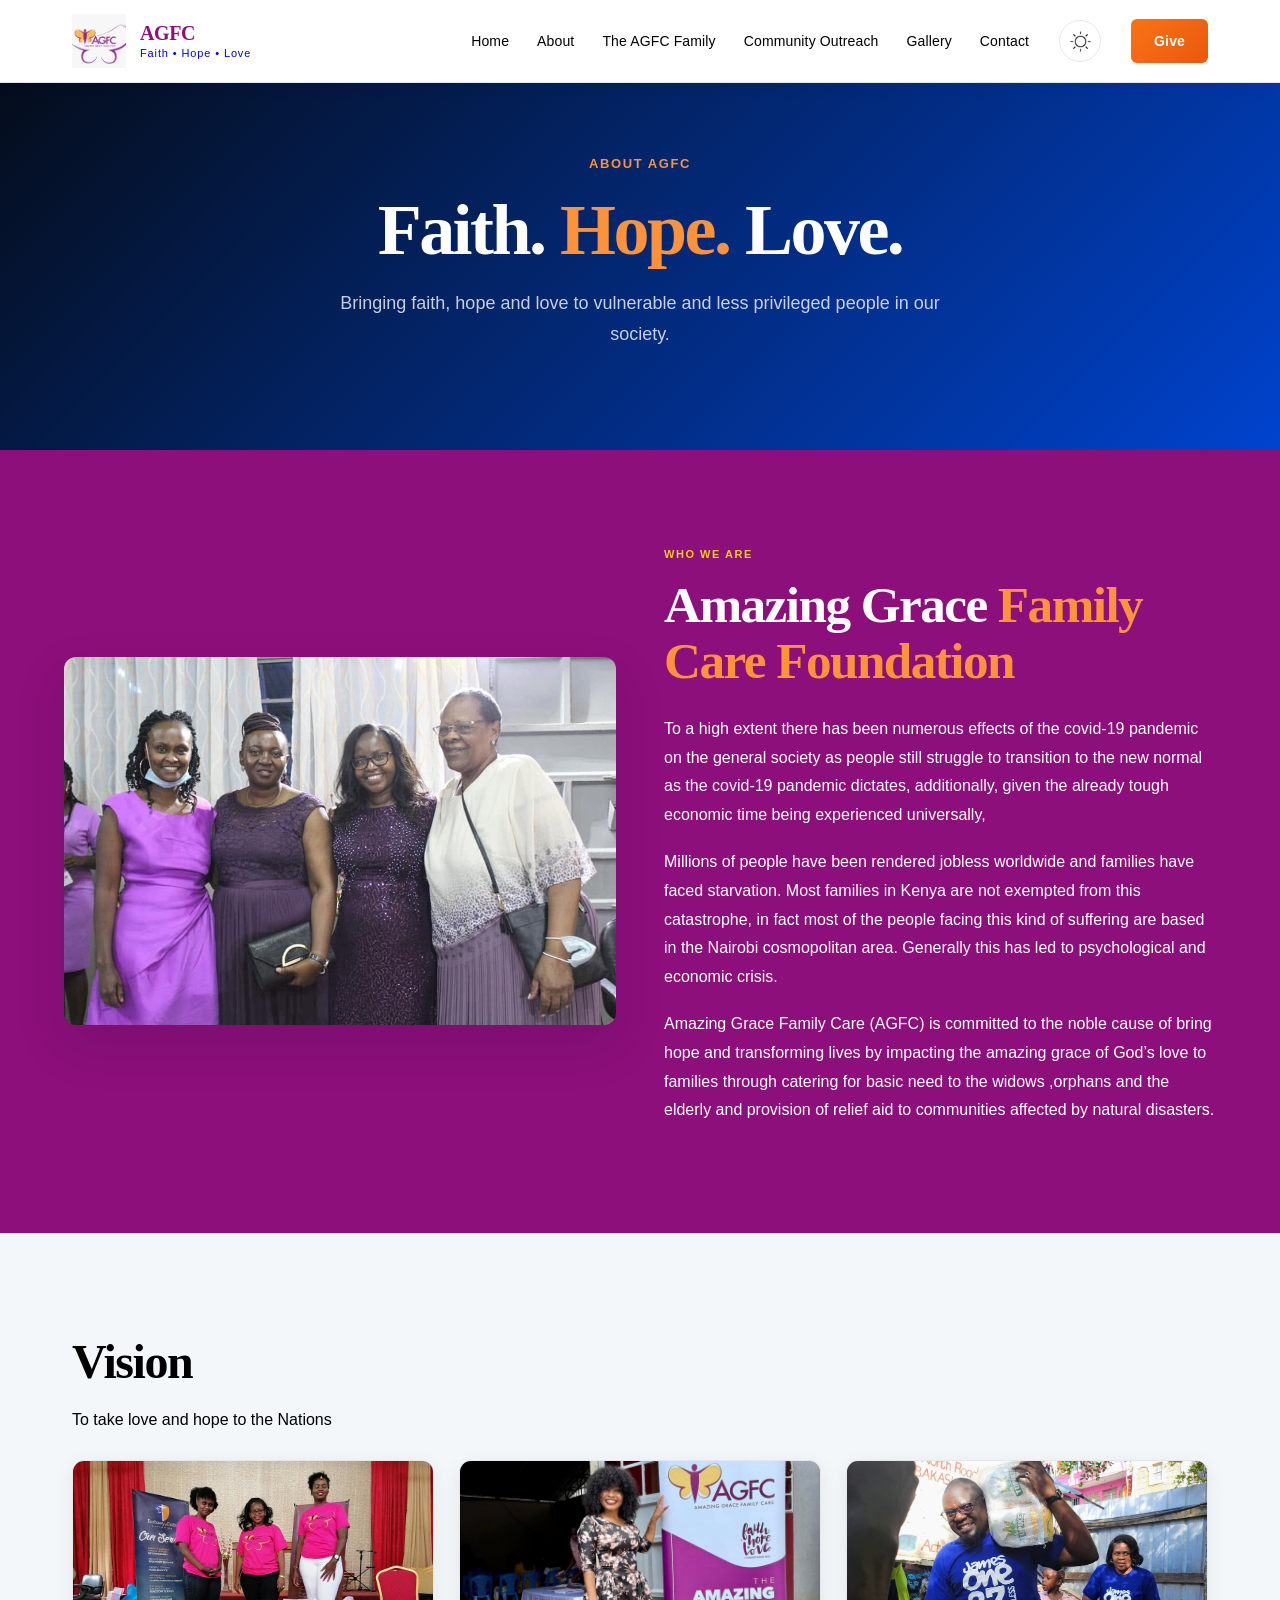
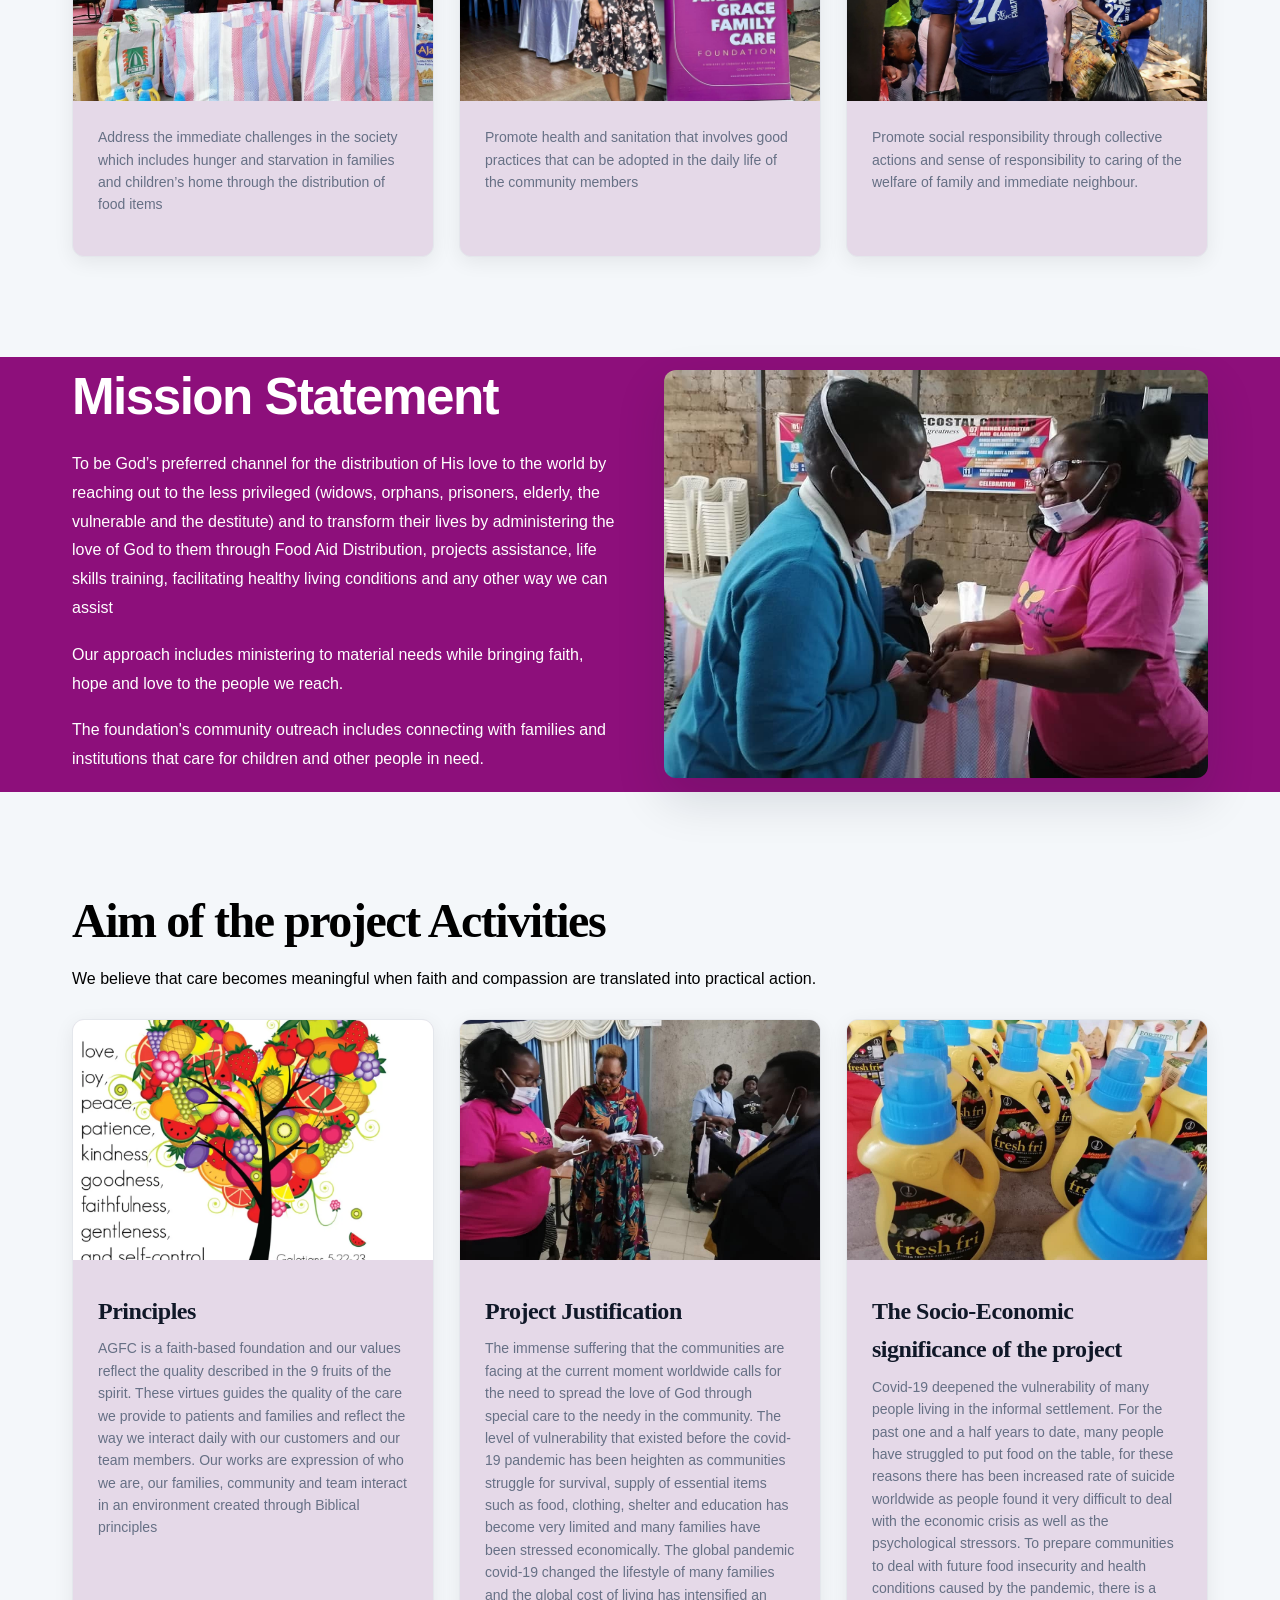
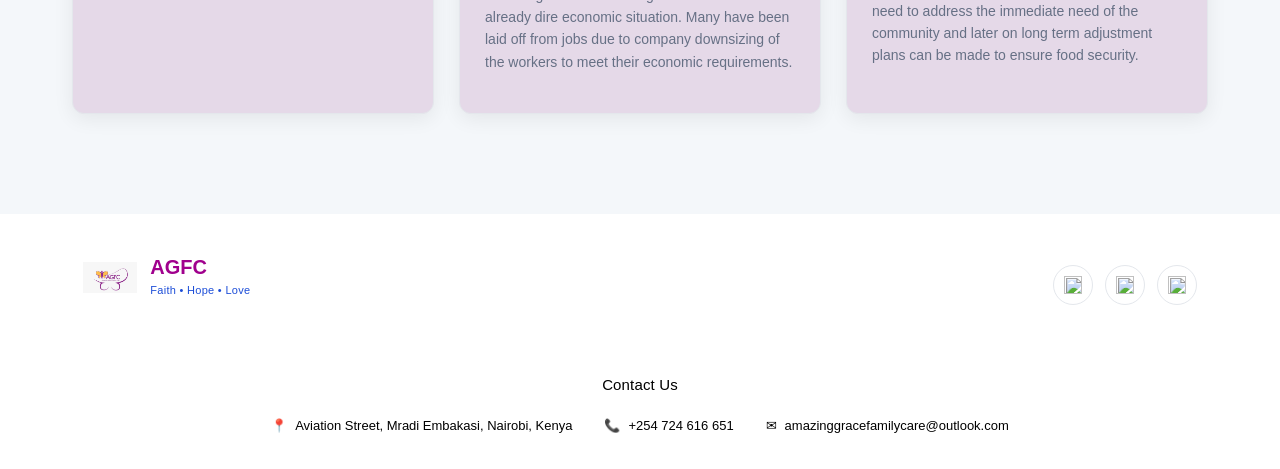
==== commit d4d6a7c6: "Add files via upload" ====
--- a/about.html
+++ b/about.html
@@ -1,8 +1,8 @@
 <!DOCTYPE html>
 <html lang="en">
 
+
 <head>
-
     <meta charset="UTF-8">
 
     <meta
@@ -11,20 +11,41 @@
     >
 
     <meta
+        name="theme-color"
+        content="#07152e"
+    >
+
+    <title>Embassy of Faith Worldwide</title>
+
+    <meta
         name="description"
-        content="Learn more about Amazing Grace Family Care Foundation, a community-focused organization bringing faith, hope and love to vulnerable and less privileged people in society."
+        content="Join Embassy of Faith Worldwide in Nairobi, Kenya. Growing in the Word, grounded in faith, and equipped to impact the world."
     >
 
-    <title>
-        About Us | Amazing Grace Family Care Foundation
-    </title>
-
+    <!-- Load the main stylesheet -->
+    <link rel="stylesheet" href="style.css">
+
+    <!-- Preload your main hero image -->
     <link
-        rel="stylesheet"
-        href="style.css"
+        rel="preload"
+        as="image"
+        href="images/church-hero.webp"
+        fetchpriority="high"
     >
 
+    <!-- Preload a locally hosted font, if used -->
+    <link
+        rel="preload"
+        href="fonts/site-font.woff2"
+        as="font"
+        type="font/woff2"
+        crossorigin
+    >
+
+    <!-- Run JavaScript without blocking HTML parsing -->
+    <script src="script.js" defer></script>
 </head>
+
 
 
 <body>
--- a/style.css
+++ b/style.css
@@ -10,6 +10,13 @@
    LIGHT THEME
    ========================================================= */
 
+   /* Universal box-sizing reset */
+*,
+*::before,
+*::after {
+    box-sizing: border-box;
+}
+
 :root {
 
     --primary: #0f62fe;
@@ -24,6 +31,7 @@
 
     --text: black;
     --muted: #667085;
+    font-display: swap;
 
     /* MAIN PAGE BACKGROUND */
     --background: #8D0F7B;
@@ -60,6 +68,23 @@
         --paragraph-color: #f3f4f6;
 
         --paragraph-color: rgba(255, 255, 255, 0.88);
+}
+
+
+@font-face {
+   font-family: "Segoe UI", Arial, sans-serif;
+    src: url("fonts/site-font-regular.woff2") format("woff2");
+    font-weight: 400;
+    font-style: normal;
+    font-display: swap;
+}
+
+@font-face {
+ font-family: "Segoe UI", Arial, sans-serif;
+    src: url("fonts/site-font-bold.woff2") format("woff2");
+    font-weight: 700;
+    font-style: normal;
+    font-display: swap;
 }
 
 /* =========================================================
@@ -397,67 +422,55 @@
    ========================================================= */
 
 .nav-action {
-
     display: flex;
-
     align-items: center;
-
     gap: 10px;
-}
-
-
+    
+    border-radius: 50%;
+}
 /* =========================================================
    THEME TOGGLE
    ========================================================= */
 
 .theme-toggle {
-
     width: 42px;
     height: 42px;
+    flex-shrink: 0;
 
     border-radius: 50%;
-
-    border:
-        1px solid
-        var(--border);
-
-    background:
-        var(--surface);
-
-    color:
-        var(--text);
+    border: 1px solid var(--border);
+
+    background: var(--surface);
+    color: var(--text);
 
     display: flex;
-
     align-items: center;
-
     justify-content: center;
 
+    padding: 0;
     cursor: pointer;
 
-    font-size: 20px;
-
-    transition:
-        var(--transition);
-}
-
-
-.theme-toggle:hover {
-
-    background:
-        var(--primary);
-
-    color:
-        #ffffff;
-
-    border-color:
-        var(--primary);
-
-    transform:
-        rotate(15deg)
-        scale(1.05);
-}
-
+    transition: var(--transition);
+}
+
+/* Actual theme image */
+
+.theme-toggle-img {
+    width: 23px;
+    height: 23px;
+
+    border-radius: 50%;
+    object-fit: contain;
+    display: block;
+}
+
+/* Dark mode image visibility */
+
+html[data-theme="dark"] .theme-toggle-img,
+body[data-theme="dark"] .theme-toggle-img {
+    filter: invert(1);
+        border-color: white;
+}
 
 /* =========================================================
    GIVE BUTTON
@@ -492,27 +505,7 @@
     transition:
         var(--transition);
 
-    box-shadow:
-        0 7px 18px
-        rgba(249, 115, 22, 0.20);
-}
-
-
-.give-btn:hover {
-
-    background:
-        linear-gradient(
-            135deg,
-            var(--primary),
-            var(--primary-deep)
-        );
-
-    transform:
-        translateY(-2px);
-
-    box-shadow:
-        0 8px 20px
-        rgba(15, 98, 254, 0.25);
+
 }
 
 
@@ -831,7 +824,7 @@
 
     gap: 9px;
 
-    margin-top: 12px;
+    margin-top: 0px;
 }
 
 
@@ -1359,8 +1352,7 @@
 
 .ministry-card {
 
-    background:
-        gainsboro;
+  background-color: #F5F5F5;
 
     border-radius:
         12px;
@@ -5942,6 +5934,7 @@
     color: var(--ministry-card-link) !important;
 }
 
+
 .ministry-content a:hover {
     color: var(--ministry-card-label) !important;
 }
@@ -5953,7 +5946,7 @@
    --------------------------------------------------------- */
 
 .ministry-content > span {
-    color: var(--ministry-card-label) !important;
+ color:  #8D0F7B !important;
     font-family: var(--ministry-label-font) !important;
     font-size: var(--ministry-label-size) !important;
     font-weight: var(--ministry-label-weight) !important;
@@ -5962,6 +5955,18 @@
     text-transform: var(--ministry-label-transform);
 }
 
+/* DARK MODE */
+[data-theme="dark"] .ministry-content > span {
+    color: #FFD700 !important;
+}
+
+.ministry-content a {
+    color: #007BFF !important;
+}
+
+.ministry-content a:hover {
+    color: #0056B3 !important;
+}
 
 /* ---------------------------------------------------------
    9. SMOOTH THEME TRANSITIONS
@@ -6069,6 +6074,8 @@
 .dark-theme .gallery-media-section-2 .image-gallery {
     background-color: transparent;
 }
+
+
 
 /* ABOUT INTRO — FULL VIEWPORT WIDTH */
 .about-intro {
@@ -7166,7 +7173,9 @@
     justify-content: space-between;
     gap: 24px;
     padding-bottom: 28px;
-}
+}/* =====================================================
+   FOOTER LOGO — CLEAN IMAGE, NO CIRCLE
+===================================================== */
 
 .footer-logo {
     display: inline-flex;
@@ -7180,19 +7189,35 @@
     display: flex;
     align-items: center;
     justify-content: center;
+
     width: 54px;
     height: 54px;
     flex: 0 0 54px;
-    overflow: hidden;
+
+    /* Remove container styling */
+    background: transparent;
+    border: none;
+    border-radius: 0;
+    box-shadow: none;
+
+    /* Prevent clipping */
+    overflow: visible;
 }
 
 .footer-logo-symbol img {
     display: block;
+
     width: 100%;
     height: 100%;
     object-fit: contain;
-}
-
+
+    /* Remove image styling */
+    background: transparent;
+    border: none;
+    border-radius: 0;
+    box-shadow: none;
+    outline: none;
+}
 .footer-logo-text {
     display: flex;
     flex-direction: column;
@@ -7654,3 +7679,208 @@
         text-align: center;
     }
 }
+
+
+/* IMAGES HEADING — LIGHT MODE */
+html:not([data-theme="dark"]) .gallery-media-section h2.gallery-images-title,
+html[data-theme="light"] .gallery-media-section h2.gallery-images-title {
+    color: #000000 !important;
+}
+
+/* IMAGES HEADING — DARK MODE */
+html[data-theme="dark"] .gallery-media-section h2.gallery-images-title,
+body[data-theme="dark"] .gallery-media-section h2.gallery-images-title,
+.dark-theme .gallery-media-section h2.gallery-images-title {
+    color: #ffffff !important;
+}
+
+
+/* =========================================================
+   AGFC MOBILE HEADER — CORRECTED LAYOUT
+   Logo left | Hamburger right | Dropdown below header
+   ========================================================= */
+
+@media screen and (max-width: 768px) {
+
+    /* Keep the header as the positioning reference */
+    #site-header header {
+        position: relative;
+    }
+
+    /*
+       IMPORTANT:
+       The header's original flex/grid layout should remain intact.
+       Only hide the desktop Give button.
+    */
+
+    #site-header header > nav .give-btn:not(.mobile-give) {
+        display: none !important;
+    }
+
+    /* Hamburger remains on the right */
+    #site-header .mobile-menu-btn {
+        display: flex !important;
+        flex: 0 0 42px;
+        align-items: center;
+        justify-content: center;
+        margin-left: auto;
+        position: relative;
+        z-index: 1002;
+    }
+
+    /*
+       Dropdown is removed from normal document flow.
+       Opening it will not push the logo or page content down.
+    */
+    #site-header .mobile-menu {
+        display: none;
+        position: absolute;
+        top: 100%;
+        left: 0;
+        right: 0;
+        width: 100%;
+        max-height: calc(100vh - 100px);
+        overflow-y: auto;
+        z-index: 1001;
+        background: var(--surface);
+        padding: 15px 5%;
+        border-top: 1px solid var(--border);
+        box-shadow: 0 12px 24px rgba(0, 0, 0, 0.12);
+    }
+
+    #site-header .mobile-menu.active {
+        display: block !important;
+    }
+
+    /* Give remains available inside the dropdown */
+    #site-header .mobile-menu .mobile-give {
+        display: block !important;
+        width: 100%;
+        margin-top: 0px;
+        text-align: center;
+        background-color: black;
+    }
+}
+
+
+@media screen and (max-width: 768px) {
+
+    #site-header .mobile-menu {
+        position: absolute !important;
+        top: 100% !important;
+        margin-top: 0 !important;
+        padding-top: 0 !important;
+        transform: none !important;
+    }
+
+    #site-header .mobile-menu-btn {
+        align-self: center !important;
+        margin-top: 0 !important;
+    }
+
+}
+
+
+
+@media screen and (max-width: 768px) {
+
+    #site-header .mobile-menu-btn {
+        position: absolute !important;
+        top: 0 !important;
+        right: 0 !important;
+        margin: 0 !important;
+    }
+
+}
+
+/* =========================================================
+   MOBILE NAVBAR — FIX HAMBURGER VERTICAL POSITION
+   ========================================================= */
+
+@media screen and (max-width: 768px) {
+
+    /* Remove unwanted vertical spacing from the navbar */
+    #site-header .navbar {
+        padding-top: 0 !important;
+        margin-top: 0 !important;
+    }
+
+    /* Control the actual navigation row */
+    #site-header .navbar .nav-inner {
+        position: relative !important;
+        min-height: 65px !important;
+        height: 65px !important;
+        padding-top: 0 !important;
+        padding-bottom: 0 !important;
+        align-items: center !important;
+        box-sizing: border-box !important;
+    }
+
+    /* Keep the hamburger vertically centered in the navbar */
+    #site-header .navbar .mobile-menu-btn {
+        position: absolute !important;
+        top: 50% !important;
+        right: 0 !important;
+        transform: translateY(-50%) !important;
+
+        display: flex !important;
+        align-items: center !important;
+        justify-content: center !important;
+
+        width: 42px !important;
+        height: 42px !important;
+        margin: 0 !important;
+        padding: 0 !important;
+
+        flex: none !important;
+        z-index: 1002 !important;
+    }
+
+    /* Preserve the logo's position */
+    #site-header .navbar .church-logo {
+        margin-top: 0 !important;
+        align-self: center !important;
+    }
+
+    /* Keep the dropdown directly below the navigation row */
+    #site-header .navbar .mobile-menu {
+        top: 100% !important;
+        margin-top: 0 !important;
+        transform: none !important;
+    }
+
+}
+
+
+/* Reusable subtle hover effect */
+.interactive-card {
+    transition:
+        transform 180ms ease,
+        box-shadow 180ms ease;
+}
+
+@media (hover: hover) and (pointer: fine) {
+    .interactive-card:hover {
+        transform: translateY(-3px);
+        box-shadow: 0 12px 28px rgb(0 0 0 / 10%);
+    }
+}
+
+/* Smooth image appearance */
+.image-frame {
+    overflow: hidden;
+    border-radius: 12px;
+}
+
+.image-frame img {
+    display: block;
+    width: 100%;
+    height: auto;
+    transition: transform 250ms ease;
+}
+
+@media (hover: hover) and (pointer: fine) {
+    .image-frame:hover img {
+        transform: scale(1.025);
+    }
+}
